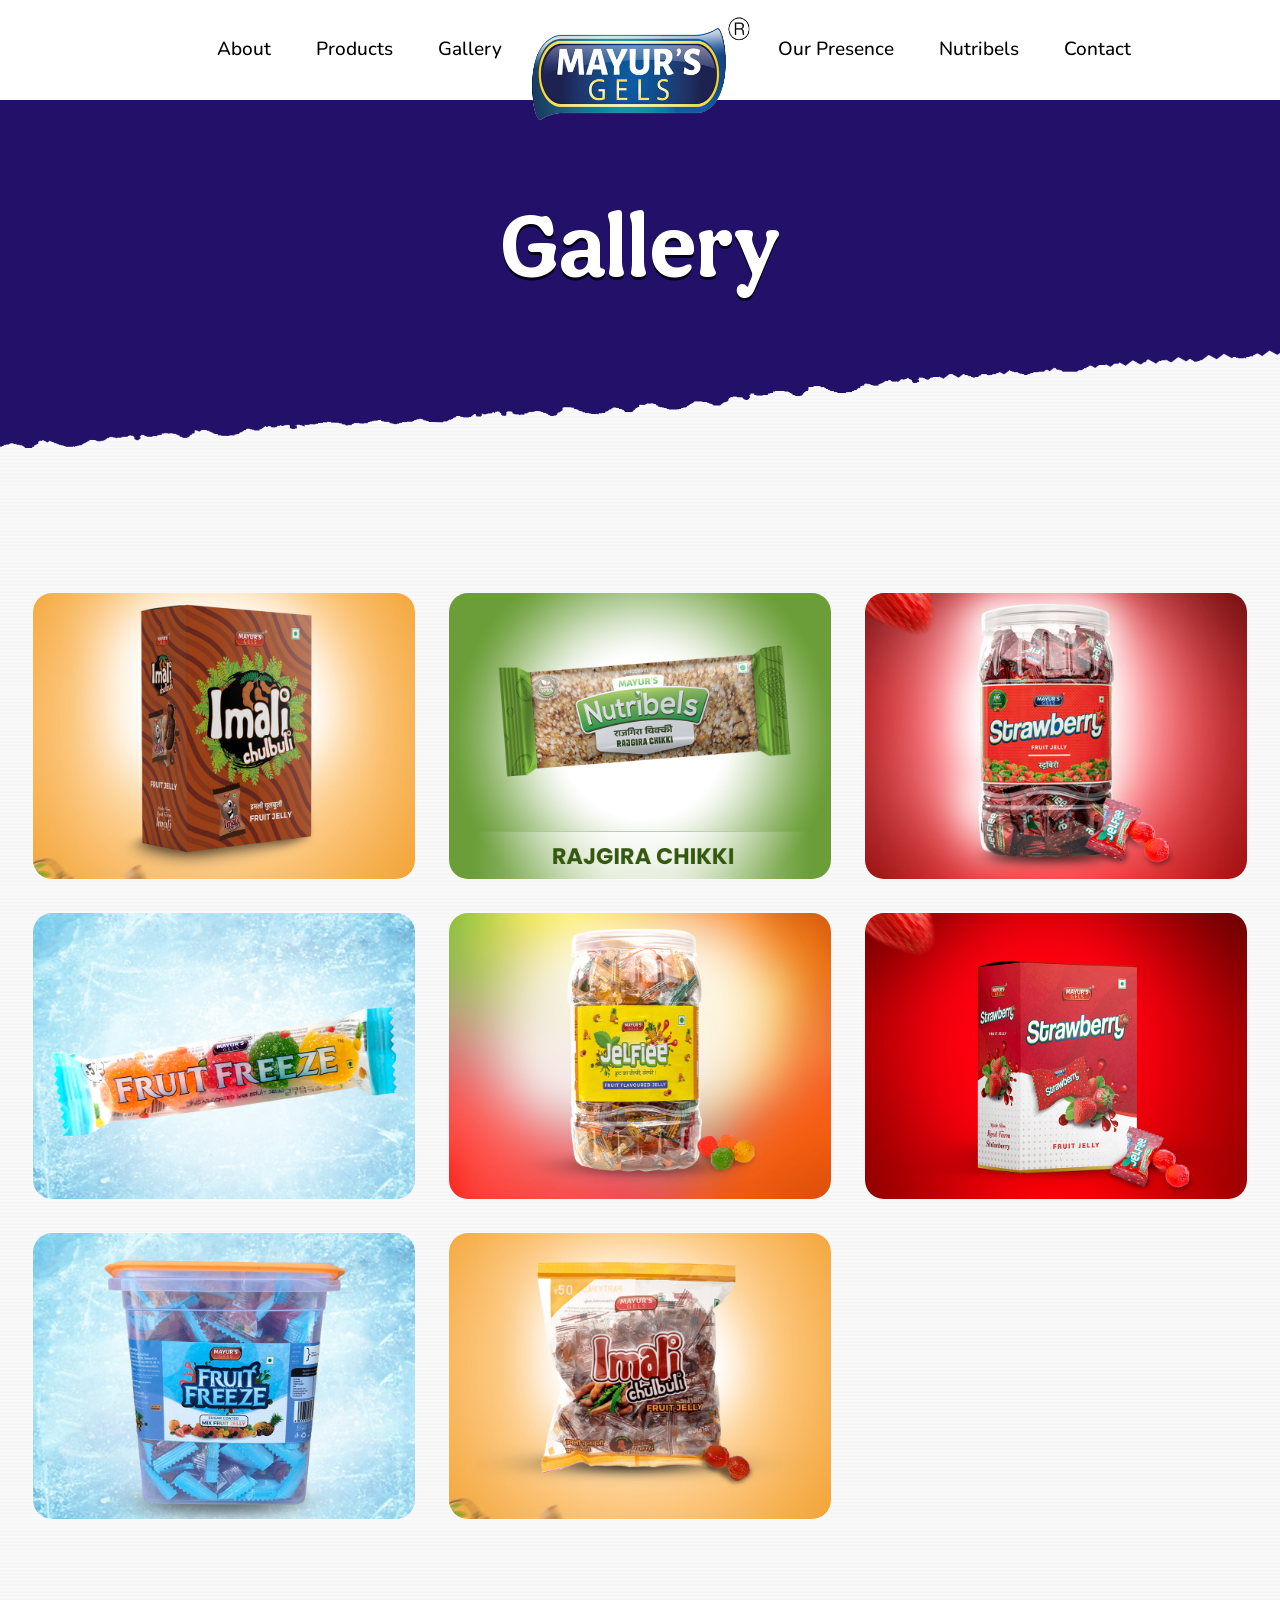
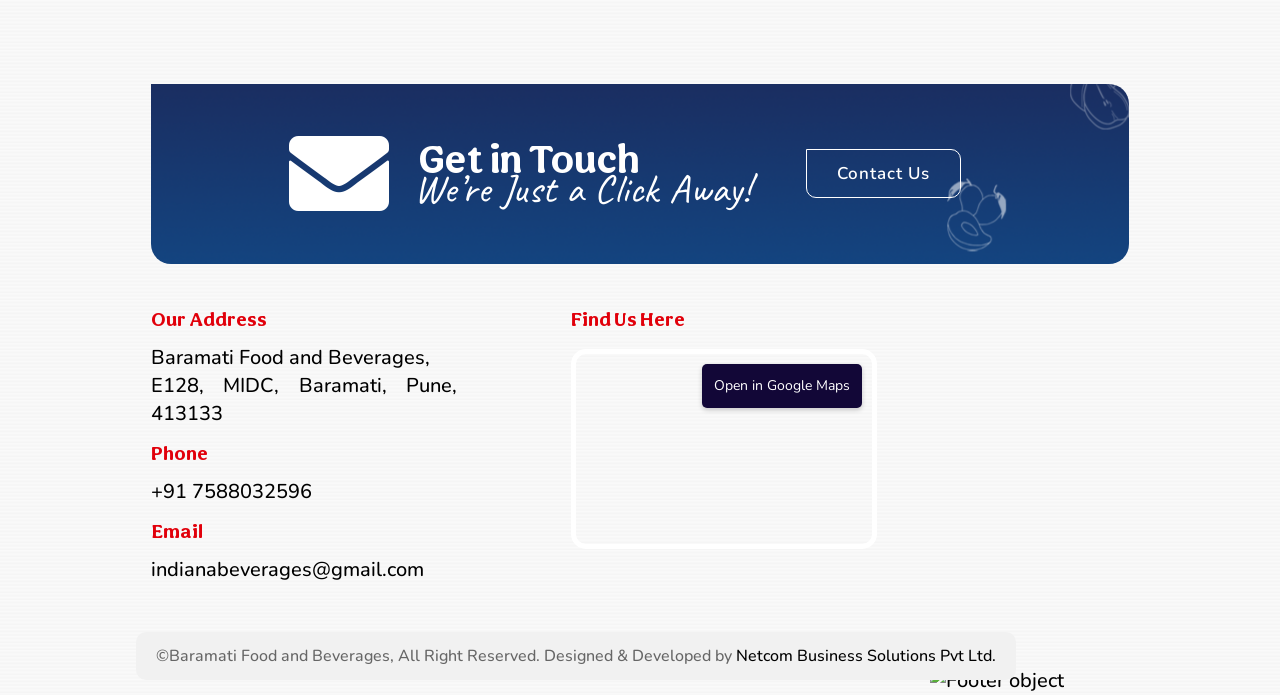
==== Gallery/Gallery.html @ d618f3f9 "first commit" ====
<!doctype html>
<html lang="en-US">

<!-- Added by HTTrack -->
<meta http-equiv="content-type" content="text/html;charset=UTF-8" /><!-- /Added by HTTrack -->

<head>
    <meta charset="UTF-8">
    <meta name="viewport" content="width=device-width, initial-scale=1">
    <link rel="profile" href="https://gmpg.org/xfn/11">


    <!-- This site is optimized with the Yoast SEO plugin v16.0.2 - https://yoast.com/wordpress/plugins/seo/ -->
    <title>Gallery | Baramati Foods and Beverages</title>
    <meta name="robots" content="index, follow, max-snippet:-1, max-image-preview:large, max-video-preview:-1" />
    <link rel="canonical" href="index.html" />
    <meta property="og:locale" content="en_US" />
    <meta property="og:type" content="article" />
    <meta property="og:title" content="Dealership | Anand Namkeen" />
    <meta property="og:url" content="index.html" />
    <meta property="og:site_name" content="Anand Namkeen" />
    <meta property="article:modified_time" content="2021-01-27T13:22:13+00:00" />
    <meta name="twitter:card" content="summary_large_image" />
    <meta name="twitter:label1" content="Est. reading time">
    <meta name="twitter:data1" content="1 minute">
    <script type="application/ld+json"
        class="yoast-schema-graph">{"@context":"https://schema.org","@graph":[{"@type":"WebSite","@id":"https://anandnamkeen.com/#website","url":"https://anandnamkeen.com/","name":"Anand Namkeen","description":"Just another WordPress site","potentialAction":[{"@type":"SearchAction","target":"https://anandnamkeen.com/?s={search_term_string}","query-input":"required name=search_term_string"}],"inLanguage":"en-US"},{"@type":"WebPage","@id":"https://anandnamkeen.com/dealership/#webpage","url":"https://anandnamkeen.com/dealership/","name":"Dealership | Anand Namkeen","isPartOf":{"@id":"https://anandnamkeen.com/#website"},"datePublished":"2020-12-30T09:59:01+00:00","dateModified":"2021-01-27T13:22:13+00:00","breadcrumb":{"@id":"https://anandnamkeen.com/dealership/#breadcrumb"},"inLanguage":"en-US","potentialAction":[{"@type":"ReadAction","target":["https://anandnamkeen.com/dealership/"]}]},{"@type":"BreadcrumbList","@id":"https://anandnamkeen.com/dealership/#breadcrumb","itemListElement":[{"@type":"ListItem","position":1,"item":{"@type":"WebPage","@id":"http://anandnamkeen.com/","url":"http://anandnamkeen.com/","name":"Home"}},{"@type":"ListItem","position":2,"item":{"@type":"WebPage","@id":"https://anandnamkeen.com/dealership/","url":"https://anandnamkeen.com/dealership/","name":"Dealership"}}]}]}</script>
    <!-- / Yoast SEO plugin. -->


    <link rel='dns-prefetch' href='http://www.google.com/' />
    <link rel='dns-prefetch' href='http://fonts.googleapis.com/' />
    <link rel='dns-prefetch' href='http://cdnjs.cloudflare.com/' />
    <link rel='dns-prefetch' href='http://s.w.org/' />
    <link rel="alternate" type="application/rss+xml" title="Anand Namkeen &raquo; Feed" href="../feed/index.html" />
    <link rel="alternate" type="application/rss+xml" title="Anand Namkeen &raquo; Comments Feed"
        href="../comments/feed/index.html" />
    <script>
        window._wpemojiSettings = { "baseUrl": "https:\/\/s.w.org\/images\/core\/emoji\/13.0.1\/72x72\/", "ext": ".png", "svgUrl": "https:\/\/s.w.org\/images\/core\/emoji\/13.0.1\/svg\/", "svgExt": ".svg", "source": { "concatemoji": "https:\/\/anandnamkeen.com\/wp-includes\/js\/wp-emoji-release.min.js?ver=5.6" } };
        !function (e, a, t) { var r, n, o, i, p = a.createElement("canvas"), s = p.getContext && p.getContext("2d"); function c(e, t) { var a = String.fromCharCode; s.clearRect(0, 0, p.width, p.height), s.fillText(a.apply(this, e), 0, 0); var r = p.toDataURL(); return s.clearRect(0, 0, p.width, p.height), s.fillText(a.apply(this, t), 0, 0), r === p.toDataURL() } function l(e) { if (!s || !s.fillText) return !1; switch (s.textBaseline = "top", s.font = "600 32px Arial", e) { case "flag": return !c([127987, 65039, 8205, 9895, 65039], [127987, 65039, 8203, 9895, 65039]) && (!c([55356, 56826, 55356, 56819], [55356, 56826, 8203, 55356, 56819]) && !c([55356, 57332, 56128, 56423, 56128, 56418, 56128, 56421, 56128, 56430, 56128, 56423, 56128, 56447], [55356, 57332, 8203, 56128, 56423, 8203, 56128, 56418, 8203, 56128, 56421, 8203, 56128, 56430, 8203, 56128, 56423, 8203, 56128, 56447])); case "emoji": return !c([55357, 56424, 8205, 55356, 57212], [55357, 56424, 8203, 55356, 57212]) }return !1 } function d(e) { var t = a.createElement("script"); t.src = e, t.defer = t.type = "text/javascript", a.getElementsByTagName("head")[0].appendChild(t) } for (i = Array("flag", "emoji"), t.supports = { everything: !0, everythingExceptFlag: !0 }, o = 0; o < i.length; o++)t.supports[i[o]] = l(i[o]), t.supports.everything = t.supports.everything && t.supports[i[o]], "flag" !== i[o] && (t.supports.everythingExceptFlag = t.supports.everythingExceptFlag && t.supports[i[o]]); t.supports.everythingExceptFlag = t.supports.everythingExceptFlag && !t.supports.flag, t.DOMReady = !1, t.readyCallback = function () { t.DOMReady = !0 }, t.supports.everything || (n = function () { t.readyCallback() }, a.addEventListener ? (a.addEventListener("DOMContentLoaded", n, !1), e.addEventListener("load", n, !1)) : (e.attachEvent("onload", n), a.attachEvent("onreadystatechange", function () { "complete" === a.readyState && t.readyCallback() })), (r = t.source || {}).concatemoji ? d(r.concatemoji) : r.wpemoji && r.twemoji && (d(r.twemoji), d(r.wpemoji))) }(window, document, window._wpemojiSettings);
    </script>
    <style>
        img.wp-smiley,
        img.emoji {
            display: inline !important;
            border: none !important;
            box-shadow: none !important;
            height: 1em !important;
            width: 1em !important;
            margin: 0 .07em !important;
            vertical-align: -0.1em !important;
            background: none !important;
            padding: 0 !important;
        }
    </style>
    <link rel='stylesheet' id='wp-block-library-css'
        href='../wp-includes/css/dist/block-library/style.min40df.css?ver=5.6' media='all' />
    <link rel='stylesheet' id='contact-form-7-css'
        href='../ast/plugins/contact-form-7/includes/css/styles9dff.css?ver=5.3.2' media='all' />
    <link rel='stylesheet' id='anand-namkeen-style-css' href='../ast/themes/anand-namkeen/style8a54.css?ver=1.0.0'
        media='all' />
    <link rel='stylesheet' id='anamkeen-Patua-One-Font-css-css'
        href='https://fonts.googleapis.com/css2?family=Patua+One&amp;display=swap&amp;ver=1.0' media='all' />
    <link rel='stylesheet' id='anamkeen-Caveat-Font-css-css'
        href='https://fonts.googleapis.com/css2?family=Caveat%3Awght%40400%3B500%3B600%3B700&amp;display=swap&amp;ver=1.0'
        media='all' />
    <link rel='stylesheet' id='anamkeen-Raleway-Font-css-css'
        href='https://fonts.googleapis.com/css2?family=Raleway%3Awght%40400%3B500%3B600%3B700&amp;display=swap&amp;ver=1.0'
        media='all' />
    <link rel='stylesheet' id='anamkeen-font-awesome-css-css'
        href='../../cdnjs.cloudflare.com/ajax/libs/font-awesome/5.15.1/css/all.min5152.css?ver=1.0' media='all' />
    <link rel='stylesheet' id='anamkeen-bootstrap-min-css-css'
        href='../ast/themes/anand-namkeen/css/bootstrap.min5152.css?ver=1.0' media='all' />
    <link rel='stylesheet' id='anamkeen-slick-css-css' href='../ast/themes/anand-namkeen/css/slick5152.css?ver=1.0'
        media='all' />
    <link rel='stylesheet' id='anamkeen-fancy-css-css'
        href='../ast/themes/anand-namkeen/css/jquery.fancybox.min5152.css?ver=1.0' media='all' />
    <link rel='stylesheet' id='anamkeen-main-css-css' href='../ast/themes/anand-namkeen/css/main40df.css?ver=5.6'
        media='all' />
    <link rel='stylesheet' id='anamkeen-media-query-css-css'
        href='../ast/themes/anand-namkeen/css/media-query40df.css?ver=5.6' media='all' />
    <link rel='stylesheet' id='js_composer_front-css'
        href='../ast/plugins/js_composer/assets/css/js_composer.minaec2.css?ver=6.4.1' media='all' />
    <script src='../wp-includes/js/jquery/jquery.min9d52.js?ver=3.5.1' id='jquery-core-js'></script>
    <script src='../wp-includes/js/jquery/jquery-migrate.mind617.js?ver=3.3.2' id='jquery-migrate-js'></script>
    <script id='anamkeen-ajax-script-js-extra'>
        var anamkeen_ajax_obj = { "ajaxurl": "https:\/\/anandnamkeen.com\/wp-admin\/admin-ajax.php" };
    </script>
    <script src='../ast/themes/anand-namkeen/js/simple-ajax-anamkeen40df.js?ver=5.6'
        id='anamkeen-ajax-script-js'></script>
    <link rel="https://api.w.org/" href="../wp-json/index.html" />
    <link rel="alternate" type="application/json" href="../wp-json/wp/v2/pages/188.json" />
    <link rel="EditURI" type="application/rsd+xml" title="RSD" href="../xmlrpc0db0.php?rsd" />
    <link rel="wlwmanifest" type="application/wlwmanifest+xml" href="../wp-includes/wlwmanifest.xml" />
    <meta name="generator" content="WordPress 5.6" />
    <link rel='shortlink' href='../index9e8b.html?p=188' />
    <link rel="alternate" type="application/json+oembed"
        href="../wp-json/oembed/1.0/embedddce.json?url=https%3A%2F%2Fanandnamkeen.com%2Fdealership%2F" />
    <link rel="alternate" type="text/xml+oembed"
        href="../wp-json/oembed/1.0/embed6ada?url=https%3A%2F%2Fanandnamkeen.com%2Fdealership%2F&amp;format=xml" />

    <link href="https://cdnjs.cloudflare.com/ajax/libs/font-awesome/5.15.4/css/all.min.css" rel="stylesheet">
    <link href="https://fonts.googleapis.com/css2?family=Nunito:wght@400;700&display=swap" rel="stylesheet">

    <style>
        .recentcomments a {
            display: inline !important;
            padding: 0 !important;
            margin: 0 !important;
        }
    </style>
    <meta name="generator" content="Powered by WPBakery Page Builder - drag and drop page builder for WordPress." />
    <link rel="icon" href="../OurImages/Logo/Favicon.png" sizes="32x32" />
    <link rel="icon" href="../OurImages/Logo/Favicon.png" sizes="192x192" />
    <link rel="apple-touch-icon" href="../OurImages/Logo/Favicon.png" />
    <meta name="msapplication-TileImage" content="../OurImages/Logo/Favicon.png" />
    <noscript>
        <style>
            .wpb_animate_when_almost_visible {
                opacity: 1;
            }
        </style>
    </noscript>
</head>

<body class="page-template-default page page-id-188 wpb-js-composer js-comp-ver-6.4.1 vc_responsive">
    <div class="main">

        <header class="mainheader">
            <div class="container">
                <div class="d-flex flex-wrap justify-content-between align-items-center w-100 position-relative">
                    <div class="logo d-lg-flex d-xl-none">
                        <a href="../index.html">
                            <img src="../OurImages/Logo/MayurLogoFinal.png" alt="Mayur GELS" />
                        </a>
                        <!-- <div class="shop_btn mbl">
                        <a href="#">Shop Now <i class="fas fa-shopping-cart"></i></a>
                    </div> -->
                    </div>
                    <a href="javascript:void(0);" class="navbartoggle circleiconbtn">
                        <i class="fa fa-bars"></i>
                    </a>
                    <div class="black-overlay"></div>
                    <div class="headermenucol">
                        <div class="menucol">
                            <div class="navmenu">
                                <ul id="menu-header-menu-left" class="">
                                    <li id="menu-item-147"
                                        class="mobilefirst menu-item menu-item-type-custom menu-item-object-custom menu-item-has-children menu-item-147">
                                        <a href="#">Products</a>
                                        <ul class="sub-menu">
                                            <li id="menu-item-177"
                                                class="menu-item menu-item-type-post_type menu-item-object-page menu-item-177">
                                                <a href="../Products/Fruit Freeze.html">Fruit Freeze</a>
                                            </li>
                                            <li id="menu-item-211"
                                                class="menu-item menu-item-type-post_type menu-item-object-page menu-item-211">
                                                <a href="../Products/imaliChulbuli.html">Imali Chulbuli</a>
                                            </li>
                                            <li id="menu-item-213"
                                                class="menu-item menu-item-type-post_type menu-item-object-page menu-item-213">
                                                <a href="../Products/jelfiee.html">Jelfiee</a>
                                            </li>
                                            <!-- <li id="menu-item-710" class="menu-item menu-item-type-post_type menu-item-object-page menu-item-710"><a href="fryums/index.html">Nutribels</a></li> -->
                                            <!-- <li id="menu-item-736"
                                                class="menu-item menu-item-type-post_type menu-item-object-page menu-item-736">
                                                <a href="#">Strawberry</a>
                                            </li> -->
                                            <li id="menu-item-736"
                                                class="menu-item menu-item-type-post_type menu-item-object-page menu-item-736">
                                                <a href="../Products/SweetheratPop.html">Sweet Heart Pops</a>
                                            </li>
                                        </ul>
                                    </li>
                                    <li id="menu-item-338"
                                        class="menu-item menu-item-type-post_type menu-item-object-page menu-item-338">
                                        <a href="../about/about.html">About</a>
                                    </li>
                                    <li id="menu-item-12"
                                        class="Mobilehide menu-item menu-item-type-custom menu-item-object-custom menu-item-has-children menu-item-12">
                                        <a href="#">Products</a>
                                        <ul class="sub-menu">
                                            <li id="menu-item-178"
                                                class="menu-item menu-item-type-post_type menu-item-object-page menu-item-178">
                                                <a href="../Products/Fruit Freeze.html">Fruit Freeze</a>
                                            </li>
                                            <li id="menu-item-224"
                                                class="menu-item menu-item-type-post_type menu-item-object-page menu-item-224">
                                                <a href="../Products/imaliChulbuli.html">Imali Chulbuli</a>
                                            </li>
                                            <li id="menu-item-226"
                                                class="menu-item menu-item-type-post_type menu-item-object-page menu-item-226">
                                                <a href="../Products/jelfiee.html">Jelfiee</a>
                                            </li>
                                            <!-- <li id="menu-item-716" class="menu-item menu-item-type-post_type menu-item-object-page menu-item-716"><a href="fryums/index.html">Nutribels</a></li> -->
                                            <!-- <li id="menu-item-737"
                                                class="menu-item menu-item-type-post_type menu-item-object-page menu-item-737">
                                                <a href="#">Strawberry</a>
                                            </li> -->
                                            <li id="menu-item-737"
                                                class="menu-item menu-item-type-post_type menu-item-object-page menu-item-737">
                                                <a href="../Products/SweetheratPop.html">Sweet Heart Pops</a>
                                            </li>
                                        </ul>
                                    </li>
                                    <li id="menu-item-191"
                                        class="menu-item menu-item-type-post_type menu-item-object-page menu-item-191">
                                        <a href="../Gallery/Gallery.html">Gallery</a>
                                    </li>
                                </ul>
                            </div>
                            <div class="logo d-xl-flex d-none">
                                <a href="../index.html">
                                    <img src="../OurImages/Logo/MayurLogoFinal.png" alt="Mayur GELS" />
                                </a>
                            </div>
                            <div class="navmenu">
                                <ul id="menu-header-menu-right" class="">
                                    <li id="menu-item-873"
                                        class="menu-item menu-item-type-post_type menu-item-object-page menu-item-873">
                                        <a href="../OurPresence/OurPresence.html">Our Presence</a>
                                    </li>
                                    <li id="menu-item-232"
                                        class="menu-item menu-item-type-post_type menu-item-object-page menu-item-232">
                                        <a href="../Nutrible.html">Nutribels</a>
                                    </li>
                                    <li id="menu-item-181"
                                        class="menu-item menu-item-type-post_type menu-item-object-page menu-item-181">
                                        <a href="../contact/contact.html">Contact</a>
                                    </li>
                                    <!-- </ul>								<div class="shop_btn dsk">
                                <a href="shop/index.html">Shop Now <i class="fas fa-shopping-cart"></i> </a>
                            </div> -->
                            </div>
                        </div>
                        <!-- <div class="menuobjectleaf">
                        <img class="lazyload" data-src="OurImages/OtherImage/PEANUTS.png" alt="Menu Object">
                    </div> -->

                        <!-- --------- navbar fruit ------- -->
                        <!-- <div class="menuobjectbottom">
                        <img class="lazyload" data-src="OurImages/OtherImage/mixfruit-2.png" alt="Menu Object">
                    </div> -->


                        <div class="headerclose"><a href="#"><i class="fa fa-times"></i></a></div>
                    </div>
                </div>
            </div>
        </header>


        <main>
            <section class="inner-header">
                <div class="breadcrumbrowblue">
                    <div class="container">
                        <div class="pagetitle">
                            Gallery </div>
                        <!-- <ul class="bread-crumb">
							<li class="breadcrumb_links_path_parent"><a href="../index.html" title="Home">Home</a></li>
							<li class="active">About</li>
						</ul> -->
                    </div>
                </div>
                <div class="divider-blue-inner w-100">
                    <img class="lazyload" src="../OurImages/Banner/Blue-Divider.png" alt="divicer blue Object" />
                </div>
                <!-- <div class="leafbreadcumre position-absolute">
					<img class="lazyload"
						src="../OurImages/OtherImage/Footer-3.png"
						alt="divicer blue Object" style="height: 200px;">
				</div> -->
            </section>

            <style>
                .bread-crumb li.parent_brdcum {
                    pointer-events: none;
                }
            </style>



            <!-- -------------------- Gallery Styling ------------------------ -->

            <style>
                /* Gallery Section */
                .gallery-section {
                    padding: 4rem 2rem;
                    max-width: 1400px;
                    margin: 0 auto;
                }

                .section-title {
                    text-align: center;
                    margin-bottom: 3rem;
                }

                .section-title h1 {
                    font-size: clamp(2.5rem, 5vw, 4rem);
                    font-weight: 800;
                    color: white;
                    margin-bottom: 1rem;
                    text-shadow: 2px 2px 4px rgba(0, 0, 0, 0.3);
                }

                .section-title p {
                    font-size: 1.2rem;
                    color: rgba(255, 255, 255, 0.8);
                    max-width: 600px;
                    margin: 0 auto;
                }

                /* Gallery Grid */
                .gallery-grid {
                    display: grid;
                    grid-template-columns: repeat(auto-fit, minmax(300px, 1fr));
                    gap: 2rem;
                    /* margin-top: 3rem; */
                }

                .gallery-item {
                    position: relative;
                    aspect-ratio: 4/3;
                    border-radius: 20px;
                    overflow: hidden;
                    cursor: pointer;
                    transition: all 0.4s cubic-bezier(0.175, 0.885, 0.32, 1.275);
                    background: rgba(255, 255, 255, 0.1);
                    backdrop-filter: blur(10px);
                    border: 1px solid rgba(255, 255, 255, 0.2);
                }

                .gallery-item:hover {
                    transform: translateY(-10px) scale(1.02);
                    box-shadow: 0 20px 40px rgba(0, 0, 0, 0.3);
                }

                .gallery-item img {
                    width: 100%;
                    height: 100%;
                    object-fit: cover;
                    transition: transform 0.4s ease;
                }

                .gallery-item:hover img {
                    transform: scale(1.1);
                }

                .gallery-overlay {
                    position: absolute;
                    top: 0;
                    left: 0;
                    right: 0;
                    bottom: 0;
                    background: linear-gradient(135deg, rgba(102, 126, 234, 0.8), rgba(118, 75, 162, 0.8));
                    opacity: 0;
                    transition: opacity 0.3s ease;
                    display: flex;
                    align-items: center;
                    justify-content: center;
                    color: white;
                    font-size: 3rem;
                }

                .gallery-item:hover .gallery-overlay {
                    opacity: 1;
                }

                /* Lightbox Styles */
                .lightbox {
                    display: none;
                    position: fixed;
                    top: 0;
                    left: 0;
                    width: 100%;
                    height: 100%;
                    background: rgba(0, 0, 0, 0.9);
                    z-index: 1000;
                    backdrop-filter: blur(10px);
                }

                .lightbox-content {
                    position: absolute;
                    top: 50%;
                    left: 50%;
                    transform: translate(-50%, -50%);
                    max-width: 90%;
                    max-height: 90%;
                    border-radius: 15px;
                    overflow: hidden;
                    box-shadow: 0 20px 60px rgba(0, 0, 0, 0.5);
                }

                .lightbox img {
                    width: 100%;
                    height: 100%;
                    object-fit: contain;
                    display: block;
                }

                .lightbox-close {
                    position: absolute;
                    top: 20px;
                    right: 30px;
                    color: white;
                    font-size: 3rem;
                    font-weight: bold;
                    cursor: pointer;
                    z-index: 1001;
                    transition: all 0.3s ease;
                    width: 50px;
                    height: 50px;
                    display: flex;
                    align-items: center;
                    justify-content: center;
                    border-radius: 50%;
                    background: rgba(255, 255, 255, 0.1);
                    backdrop-filter: blur(10px);
                }

                .lightbox-close:hover {
                    background: rgba(255, 255, 255, 0.2);
                    transform: scale(1.1);
                }

                /* Mobile Menu */
                .mobile-menu-btn {
                    display: none;
                    background: none;
                    border: none;
                    color: white;
                    font-size: 1.5rem;
                    cursor: pointer;
                }

                /* Responsive Design */
                @media (max-width: 768px) {
                    .header-content {
                        padding: 0 1rem;
                    }

                    .nav {
                        display: none;
                        position: absolute;
                        top: 100%;
                        left: 0;
                        right: 0;
                        background: rgba(255, 255, 255, 0.1);
                        backdrop-filter: blur(20px);
                        flex-direction: column;
                        padding: 1rem;
                        gap: 0;
                    }

                    .nav.active {
                        display: flex;
                    }

                    .mobile-menu-btn {
                        display: block;
                    }

                    .gallery-grid {
                        grid-template-columns: repeat(auto-fit, minmax(250px, 1fr));
                        gap: 1.5rem;
                        padding: 0 1rem;
                    }

                    .gallery-section {
                        padding: 2rem 1rem;
                    }

                    .section-title h1 {
                        font-size: 2.5rem;
                    }

                    .lightbox-content {
                        max-width: 95%;
                        max-height: 85%;
                    }

                    .lightbox-close {
                        top: 10px;
                        right: 15px;
                        font-size: 2rem;
                        width: 40px;
                        height: 40px;
                    }
                }

                @media (max-width: 480px) {
                    .gallery-grid {
                        grid-template-columns: 1fr 1fr;
                        gap: 1rem;
                    }

                    .footer-content {
                        grid-template-columns: 1fr;
                        text-align: center;
                    }
                }

                /* Animation */
                @keyframes fadeInUp {
                    from {
                        opacity: 0;
                        transform: translateY(30px);
                    }

                    to {
                        opacity: 1;
                        transform: translateY(0);
                    }
                }

                .gallery-item {
                    animation: fadeInUp 0.6s ease forwards;
                }

                .gallery-item:nth-child(1) {
                    animation-delay: 0.1s;
                }

                .gallery-item:nth-child(2) {
                    animation-delay: 0.2s;
                }

                .gallery-item:nth-child(3) {
                    animation-delay: 0.3s;
                }

                .gallery-item:nth-child(4) {
                    animation-delay: 0.4s;
                }

                .gallery-item:nth-child(5) {
                    animation-delay: 0.5s;
                }

                .gallery-item:nth-child(6) {
                    animation-delay: 0.6s;
                }

                .gallery-item:nth-child(7) {
                    animation-delay: 0.7s;
                }

                .gallery-item:nth-child(8) {
                    animation-delay: 0.8s;
                }
            </style>




            <!-- Gallery Section -->
            <section class="gallery-section" id="gallery">

                <div class="gallery-grid">
                    <div class="gallery-item"
                        onclick="openLightbox('../OurImages/Imali Chulbuli/Imali mockup box (1).jpg')">
                        <img src="../OurImages/Imali Chulbuli/Imali mockup box (1).jpg"
                            alt="Mountain Landscape">
                        <div class="gallery-overlay">🔍</div>
                    </div>

                    <div class="gallery-item"
                        onclick="openLightbox('../OurImages/ProductPNG/Rajgira Chikki.png')">
                        <img src="../OurImages/ProductPNG/Rajgira Chikki.png"
                            alt="Forest Path">
                        <div class="gallery-overlay">🔍</div>
                    </div>

                    <div class="gallery-item"
                        onclick="openLightbox('../OurImages/Strawberry/Strawberry Jar.jpg')">
                        <img src="../OurImages/Strawberry/Strawberry Jar.jpg"
                            alt="Lake Reflection">
                        <div class="gallery-overlay">🔍</div>
                    </div>

                    <div class="gallery-item"
                        onclick="openLightbox('../OurImages/Fruit Freeze/Fruit freeze mockup.png')">
                        <img src="../OurImages/Fruit Freeze/Fruit freeze mockup.png"
                            alt="Mountain Peak">
                        <div class="gallery-overlay">🔍</div>
                    </div>

                    <div class="gallery-item"
                        onclick="openLightbox('../OurImages/Jelfiee/Jelfiee jar.jpg')">
                        <img src="../OurImages/Jelfiee/Jelfiee jar.jpg"
                            alt="Mountain Landscape">
                        <div class="gallery-overlay">🔍</div>
                    </div>

                    <div class="gallery-item"
                        onclick="openLightbox('../OurImages/Strawberry/Strawberry Box.jpg')">
                        <img src="../OurImages/Strawberry/Strawberry Box.jpg"
                            alt="Forest Path">
                        <div class="gallery-overlay">🔍</div>
                    </div>

                    <div class="gallery-item"
                        onclick="openLightbox('../OurImages/Fruit Freeze/Fruit freeze jar 1.jpg')">
                        <img src="../OurImages/Fruit Freeze/Fruit freeze jar 1.jpg"
                            alt="Lake Reflection">
                        <div class="gallery-overlay">🔍</div>
                    </div>

                    <div class="gallery-item"
                        onclick="openLightbox('../OurImages/Imali Chulbuli/Imali mockup pouch (1).jpg')">
                        <img src="../OurImages/Imali Chulbuli/Imali mockup pouch (1).jpg"
                            alt="Mountain Peak">
                        <div class="gallery-overlay">🔍</div>
                    </div>
                </div>
            </section>

 <!-- Lightbox -->
 <div class="lightbox" id="lightbox" onclick="closeLightbox()">
    <span class="lightbox-close" onclick="closeLightbox()">&times;</span>
    <div class="lightbox-content">
        <img id="lightbox-img" src="" alt="">
    </div>
</div>

<script>
    // Mobile menu toggle
    function toggleMenu() {
        const nav = document.querySelector('.nav');
        nav.classList.toggle('active');
    }

    // Lightbox functionality
    function openLightbox(imageSrc) {
        const lightbox = document.getElementById('lightbox');
        const lightboxImg = document.getElementById('lightbox-img');
        
        lightboxImg.src = imageSrc;
        lightbox.style.display = 'block';
        document.body.style.overflow = 'hidden';
        
        // Animation
        lightbox.style.opacity = '0';
        setTimeout(() => {
            lightbox.style.transition = 'opacity 0.3s ease';
            lightbox.style.opacity = '1';
        }, 10);
    }

    function closeLightbox() {
        const lightbox = document.getElementById('lightbox');
        lightbox.style.opacity = '0';
        
        setTimeout(() => {
            lightbox.style.display = 'none';
            document.body.style.overflow = 'auto';
        }, 300);
    }

    // Close lightbox with Escape key
    document.addEventListener('keydown', function(e) {
        if (e.key === 'Escape') {
            closeLightbox();
        }
    });

    // Prevent lightbox from closing when clicking on image
    document.querySelector('.lightbox-content').addEventListener('click', function(e) {
        e.stopPropagation();
    });

    // Smooth scrolling for navigation links
    document.querySelectorAll('a[href^="#"]').forEach(anchor => {
        anchor.addEventListener('click', function (e) {
            e.preventDefault();
            const target = document.querySelector(this.getAttribute('href'));
            if (target) {
                target.scrollIntoView({
                    behavior: 'smooth',
                    block: 'start'
                });
            }
        });
    });

    // Add loading animation
    window.addEventListener('load', function() {
        document.body.style.opacity = '0';
        document.body.style.transition = 'opacity 0.5s ease';
        setTimeout(() => {
            document.body.style.opacity = '1';
        }, 100);
    });
</script>

            <!-- -------------------- Gallery Styling ------------------------ -->

        </main>
        <footer class="footermain w-100 d-inline-block">

            <div class="footerobjectright">
                <img src="../OurImages/OtherImage/Footer-5.png" class="lazyload" alt="Footer object"
                    style="height: 450px; width: 450px;">
            </div>
            <div class="container">
                <div class="row justify-content-center">
                    <div class="col-lg-11 col-xl-10 px-0 d-flex flex-wrap align-itmes-start">
                        <div class="col-12">
                            <div
                                class="instafollowcol d-flex justify-content-start justify-content-sm-center align-items-center flex-wrap">
                                <div class="hearticon position-absolute">
                                    <!-- <img src="ast/themes/anand-namkeen/images/heart-insta.svg" alt=""> -->
                                </div>
                                <div class="shareicon position-absolute">
                                    <!-- <img src="ast/themes/anand-namkeen/images/share-insta.svg" alt=""> -->
                                </div>
                                <div class="instaiconcol">
                                    <i class="fas fa-envelope"></i>

                                    <div class="instabtncol">
                                        <div class="lgtitle60">Get in Touch <span>We’re Just a Click Away!</span></div>
                                        <a target="_blank" href="#" class="btn-theme btn-theme-white">Contact Us</a>
                                    </div>
                                </div>

                            </div>
                        </div>
                        <!-- <div class="footerlink px-3">
                	<div class="titlecolfooter">Useful Links</div><ul id="menu-footer-menu" class=""><li id="menu-item-184" class="menu-item menu-item-type-post_type menu-item-object-page menu-item-184"><a href="namkeen/index.html">Namkeen</a></li>
<li id="menu-item-227" class="menu-item menu-item-type-post_type menu-item-object-page menu-item-227"><a href="wafers/index.html">Wafers</a></li>
<li id="menu-item-229" class="menu-item menu-item-type-post_type menu-item-object-page menu-item-229"><a href="makai/index.html">Makai</a></li>
<li id="menu-item-717" class="menu-item menu-item-type-post_type menu-item-object-page menu-item-717"><a href="fryums/index.html">Fryums</a></li>
<li id="menu-item-735" class="menu-item menu-item-type-post_type menu-item-object-page menu-item-735"><a href="sweets/index.html">Sweets</a></li>
<li id="menu-item-339" class="menu-item menu-item-type-post_type menu-item-object-page menu-item-339"><a href="about/index.html">About</a></li>
<li id="menu-item-190" class="menu-item menu-item-type-post_type menu-item-object-page menu-item-190"><a href="dealership/index.html">Dealership</a></li>
<li id="menu-item-341" class="menu-item menu-item-type-post_type menu-item-object-page menu-item-341"><a href="careers/index.html">Careers</a></li>
<li id="menu-item-342" class="menu-item menu-item-type-post_type menu-item-object-page menu-item-342"><a href="contact/index.html">Contact</a></li>
</ul>                </div> -->
                        <div class="col-sm-8 col-md-5 col-xl-4 addresscol">
                            <div class="titlecolfooter">Our Address</div>
                            <p>Baramati Food and Beverages, <br>E128, MIDC, Baramati, Pune, 413133</p>
                            <div class="mailcol"><span>Phone</span>
                                <div class="mailtarget">
                                    <a href="tel:7588032596 ">+91 7588032596 </a>
                                </div>
                            </div>
                            <div class="mailcol mt-15"><span>Email</span>
                                <div class="mailtarget">
                                    <a href="mailto:indianabeverages@gmail.com
									">indianabeverages@gmail.com
                                    </a>
                                </div>
                            </div>
                            <br>

                        </div>
                        <div class="col-12 col-md-4 col-xl-4 offset-xl-1">

                            <!-- <div class="socialcol">
								<ul>
									<li><a href="https://www.facebook.com/anandnamkeen" target="_blank"><i
												class="fab fa-facebook"></i></a></li>
									<li><a href="https://www.instagram.com/anandnamkeen/?hl=en" target="_blank"><i
												class="fab fa-instagram"></i></a></li>
									<li><a href="https://www.linkedin.com/company/78080773/admin/dashboard/"
											target="_blank"><i class="fab fa-linkedin-in"></i></a></li>
								</ul>
							</div> -->
                            <div>
                                <h5 class="titlecolfooter mb-3">Find Us Here</h5>
                                <div class="map-container">
                                    <iframe
                                        src="https://www.google.com/maps/embed?pb=!1m18!1m12!1m3!1d3790.04397458255!2d74.61017521089808!3d18.207902878578526!2m3!1f0!2f0!3f0!3m2!1i1024!2i768!4f13.1!3m3!1m2!1s0x1144998eaede46ab%3A0x2529e19a45a4b22!2sBaramati%20Food%20%26%20Beverages!5e0!3m2!1sen!2sin!4v1746597786104!5m2!1sen!2sin"
                                        width="100%" height="200" style="border:0;" allowfullscreen="" loading="lazy">
                                    </iframe>
                                    <div class="map-overlay">
                                        <button onclick="openGoogleMaps()" title="Open in Google Maps">
                                            Open in Google Maps
                                        </button>
                                    </div>
                                </div>

                            </div>

                        </div>
                        <div class="copyright">
                            <p style="text-align: center;">&copy;Baramati Food and Beverages, All Right Reserved.
                                Designed & Developed by <a href="https://www.netcom-india.com/" target="_blank"> Netcom
                                    Business Solutions Pvt Ltd.</a></p>
                        </div>
                    </div>

                </div>
            </div>
            <style>
                .map-container {
                    position: relative;
                    overflow: hidden;
                    /* Ensures the border-radius applies properly */
                    border-radius: 15px;
                    /* Rounded corners */
                    border: 5px solid #ffffff;
                    /* Matching theme color */
                    margin: 20px 0;
                    /* Adds spacing around the map */
                    height: 200px;
                    /* Fixed height for consistent layout */
                }

                .map-container iframe {
                    display: block;
                    width: 100%;
                    height: 100%;
                    border: none;
                    /* Removes the default iframe border */
                    border-radius: 15px;
                    /* Ensures the iframe inherits the rounded corners */
                }

                .map-overlay {
                    position: absolute;
                    top: 10px;
                    right: 10px;
                    z-index: 10;
                }

                .map-overlay button {
                    background-color: #120737;
                    /* Matches the theme */
                    color: #fff;
                    border: none;
                    padding: 8px 12px;
                    border-radius: 5px;
                    cursor: pointer;
                    font-size: 14px;
                    box-shadow: 0 2px 5px rgba(0, 0, 0, 0.2);
                    transition: background-color 0.3s;
                }

                .map-overlay button:hover {
                    background-color: #ff0000;
                }

                .copyright {
                    text-align: center;
                    font-size: 16px;
                    color: #666;
                    padding: 10px 20px;
                    margin-top: 20px;
                    background-color: #f1f1f1;
                    /* Matches the overall footer design */
                    border-radius: 10px;
                }

                @media (max-width: 1200px) {
                    .copyright {
                        font-size: 13px;
                        /* Adjust font size for medium screens */
                        margin-top: 15px;
                    }
                }

                @media (max-width: 768px) {
                    .copyright {
                        font-size: 12px;
                        /* Adjust font size for smaller screens */
                        padding: 8px 15px;
                        /* Reduced padding */
                        margin-top: 10px;
                    }
                }

                @media (max-width: 480px) {
                    .copyright {
                        font-size: 11px;
                        /* Further adjust font size for extra small screens */
                        padding: 5px 10px;
                        /* Compact padding for very small screens */
                        margin-top: 5px;
                    }
                }
            </style>
        </footer>
    </div>
    <script>
        document.addEventListener('wpcf7mailsent', function (event) {
            if ('814' == event.detail.contactFormId) {
                location = '../export/thank-you/index.html';
            }
            else {
                location = '../thank-you/index.html';
            }
        }, false);
    </script>
    <script id='contact-form-7-js-extra'>
        var wpcf7 = { "apiSettings": { "root": "https:\/\/anandnamkeen.com\/wp-json\/contact-form-7\/v1", "namespace": "contact-form-7\/v1" } };
    </script>
    <script src='../ast/plugins/contact-form-7/includes/js/scripts9dff.js?ver=5.3.2' id='contact-form-7-js'></script>
    <script src='../../www.google.com/recaptcha/api8754.js?render=6LfjxJQaAAAAAD6nGoRrUm8qgoPn7q9ystwGpGDQ&amp;ver=3.0'
        id='google-recaptcha-js'></script>
    <script id='wpcf7-recaptcha-js-extra'>
        var wpcf7_recaptcha = { "sitekey": "6LfjxJQaAAAAAD6nGoRrUm8qgoPn7q9ystwGpGDQ", "actions": { "homepage": "homepage", "contactform": "contactform" } };
    </script>
    <script src='../ast/plugins/contact-form-7/modules/recaptcha/script9dff.js?ver=5.3.2'
        id='wpcf7-recaptcha-js'></script>
    <script src='../ast/themes/anand-namkeen/js/bootstrap.min40df.js?ver=5.6'
        id='anamkeen-jquery-bootstrap-min-js-js'></script>
    <script src='../ast/themes/anand-namkeen/js/wow40df.js?ver=5.6' id='anamkeen-jquery-wow-js-js'></script>
    <script src='../ast/themes/anand-namkeen/js/slick.min40df.js?ver=5.6' id='anamkeen-jquery-slick-min-js-js'></script>
    <script src='../ast/themes/anand-namkeen/js/jquery.fancybox.min40df.js?ver=5.6'
        id='anamkeen-jquery-fancy-min-js-js'></script>
    <script src='../ast/themes/anand-namkeen/js/main40df.js?ver=5.6' id='anamkeen-jquery-main-js-js'></script>
    <script src='../ast/themes/anand-namkeen/js/lazysizes.min40df.js?ver=5.6'
        id='anamkeen-jquery-lazysizes-js-js'></script>
    <script src='../wp-includes/js/wp-embed.min40df.js?ver=5.6' id='wp-embed-js'></script>
    <script src='../ast/plugins/js_composer/assets/js/dist/js_composer_front.minaec2.js?ver=6.4.1'
        id='wpb_composer_front_js-js'></script>
    <script>
        window.lazySizesConfig = window.lazySizesConfig || {};
        // window.lazySizesConfig.lazyClass = 'lazy';
        lazySizesConfig.srcAttr = 'data-original';
        console.log('hello');
        function lazyLoadWhenVisible() {
            const observer = new IntersectionObserver(function (records, observer) {
                records.forEach(function (record) {
                    const el = record.target;
                    if (!el.src && record.isIntersecting) {
                        el.src = el.dataset.src;
                        delete el.dataset.src;
                        observer.unobserve(el);
                    }
                });
            }, {
                // rootMargin: '100px',
            });

            const els = document.querySelectorAll('img[data-src],iframe[data-src]');
            console.log(els);
            [].forEach.call(els, function (el) {
                observer.observe(el);
            });
        }

        function loadIOPolyfillIfNeeded() {
            if ('IntersectionObserver' in window) {
                return Promise.resolve();
            }

            // Note: chrome 41 doesn't support arrow functions
            return new Promise(function (resolve, reject) {
                const s = document.createElement('script');
                s.async = true;
                s.src = '../../cdn.polyfill.io/v2/polyfillc677.js?features=IntersectionObserver'; ///https://unpkg.com/intersection-observer/intersection-observer.js
                s.onload = resolve;
                s.onerror = reject;
                document.body.appendChild(s);
                // await import('../node_modules/intersection-observer/intersection-observer.js');
            });
        }
    </script>
    <script nomodule>
        loadIOPolyfillIfNeeded().then(lazyLoadWhenVisible);
    </script>
</body>


</html>
---- wp-includes/css/dist/block-library/style.min40df.css ----
:root{--wp-admin-theme-color:#007cba;--wp-admin-theme-color-darker-10:#006ba1;--wp-admin-theme-color-darker-20:#005a87}#start-resizable-editor-section{display:none}.wp-block-audio figcaption{margin-top:.5em;margin-bottom:1em}.wp-block-audio audio{width:100%;min-width:300px}.wp-block-button__link{color:#fff;background-color:#32373c;border:none;border-radius:1.55em;box-shadow:none;cursor:pointer;display:inline-block;font-size:1.125em;padding:.667em 1.333em;text-align:center;text-decoration:none;overflow-wrap:break-word}.wp-block-button__link:active,.wp-block-button__link:focus,.wp-block-button__link:hover,.wp-block-button__link:visited{color:#fff}.wp-block-button__link.aligncenter{text-align:center}.wp-block-button__link.alignright{text-align:right}.wp-block-button.is-style-squared,.wp-block-button__link.wp-block-button.is-style-squared{border-radius:0}.wp-block-button.no-border-radius,.wp-block-button__link.no-border-radius{border-radius:0!important}.is-style-outline>.wp-block-button__link,.wp-block-button__link.is-style-outline{border:2px solid}.is-style-outline>.wp-block-button__link:not(.has-text-color),.wp-block-button__link.is-style-outline:not(.has-text-color){color:#32373c}.is-style-outline>.wp-block-button__link:not(.has-background),.wp-block-button__link.is-style-outline:not(.has-background){background-color:transparent}.wp-block-buttons .wp-block-button{display:inline-block;margin-right:.5em;margin-bottom:.5em}.wp-block-buttons .wp-block-button:last-child{margin-right:0}.wp-block-buttons.alignright .wp-block-button{margin-right:0;margin-left:.5em}.wp-block-buttons.alignright .wp-block-button:first-child{margin-left:0}.wp-block-buttons.alignleft .wp-block-button{margin-left:0;margin-right:.5em}.wp-block-buttons.alignleft .wp-block-button:last-child{margin-right:0}.wp-block-button.aligncenter,.wp-block-buttons.aligncenter,.wp-block-calendar{text-align:center}.wp-block-calendar tbody td,.wp-block-calendar th{padding:.25em;border:1px solid #ddd}.wp-block-calendar tfoot td{border:none}.wp-block-calendar table{width:100%;border-collapse:collapse}.wp-block-calendar table th{font-weight:400;background:#ddd}.wp-block-calendar a{text-decoration:underline}.wp-block-calendar table caption,.wp-block-calendar table tbody{color:#40464d}.wp-block-categories.alignleft{margin-right:2em}.wp-block-categories.alignright{margin-left:2em}.wp-block-code code{white-space:pre-wrap;overflow-wrap:break-word}.wp-block-columns{display:flex;margin-bottom:1.75em;flex-wrap:wrap}@media (min-width:782px){.wp-block-columns{flex-wrap:nowrap}}.wp-block-columns.has-background{padding:1.25em 2.375em}.wp-block-columns.are-vertically-aligned-top{align-items:flex-start}.wp-block-columns.are-vertically-aligned-center{align-items:center}.wp-block-columns.are-vertically-aligned-bottom{align-items:flex-end}.wp-block-column{flex-grow:1;min-width:0;word-break:break-word;overflow-wrap:break-word}@media (max-width:599px){.wp-block-column{flex-basis:100%!important}}@media (min-width:600px) and (max-width:781px){.wp-block-column:not(:only-child){flex-basis:calc(50% - 1em)!important;flex-grow:0}.wp-block-column:nth-child(2n){margin-left:2em}}@media (min-width:782px){.wp-block-column{flex-basis:0;flex-grow:1}.wp-block-column[style*=flex-basis]{flex-grow:0}.wp-block-column:not(:first-child){margin-left:2em}}.wp-block-column.is-vertically-aligned-top{align-self:flex-start}.wp-block-column.is-vertically-aligned-center{-ms-grid-row-align:center;align-self:center}.wp-block-column.is-vertically-aligned-bottom{align-self:flex-end}.wp-block-column.is-vertically-aligned-bottom,.wp-block-column.is-vertically-aligned-center,.wp-block-column.is-vertically-aligned-top{width:100%}.wp-block-cover,.wp-block-cover-image{position:relative;background-size:cover;background-position:50%;min-height:430px;height:100%;width:100%;display:flex;justify-content:center;align-items:center;padding:1em;box-sizing:border-box}.wp-block-cover-image.has-parallax,.wp-block-cover.has-parallax{background-attachment:fixed}@supports (-webkit-overflow-scrolling:touch){.wp-block-cover-image.has-parallax,.wp-block-cover.has-parallax{background-attachment:scroll}}@media (prefers-reduced-motion:reduce){.wp-block-cover-image.has-parallax,.wp-block-cover.has-parallax{background-attachment:scroll}}.wp-block-cover-image.is-repeated,.wp-block-cover.is-repeated{background-repeat:repeat;background-size:auto}.wp-block-cover-image.has-background-dim:not([class*=-background-color]),.wp-block-cover.has-background-dim:not([class*=-background-color]){background-color:#000}.wp-block-cover-image.has-background-dim:before,.wp-block-cover.has-background-dim:before{content:"";background-color:inherit}.wp-block-cover-image.has-background-dim:not(.has-background-gradient):before,.wp-block-cover-image .wp-block-cover__gradient-background,.wp-block-cover.has-background-dim:not(.has-background-gradient):before,.wp-block-cover .wp-block-cover__gradient-background{position:absolute;top:0;left:0;bottom:0;right:0;z-index:1;opacity:.5}.wp-block-cover-image.has-background-dim.has-background-dim-10 .wp-block-cover__gradient-background,.wp-block-cover-image.has-background-dim.has-background-dim-10:not(.has-background-gradient):before,.wp-block-cover.has-background-dim.has-background-dim-10 .wp-block-cover__gradient-background,.wp-block-cover.has-background-dim.has-background-dim-10:not(.has-background-gradient):before{opacity:.1}.wp-block-cover-image.has-background-dim.has-background-dim-20 .wp-block-cover__gradient-background,.wp-block-cover-image.has-background-dim.has-background-dim-20:not(.has-background-gradient):before,.wp-block-cover.has-background-dim.has-background-dim-20 .wp-block-cover__gradient-background,.wp-block-cover.has-background-dim.has-background-dim-20:not(.has-background-gradient):before{opacity:.2}.wp-block-cover-image.has-background-dim.has-background-dim-30 .wp-block-cover__gradient-background,.wp-block-cover-image.has-background-dim.has-background-dim-30:not(.has-background-gradient):before,.wp-block-cover.has-background-dim.has-background-dim-30 .wp-block-cover__gradient-background,.wp-block-cover.has-background-dim.has-background-dim-30:not(.has-background-gradient):before{opacity:.3}.wp-block-cover-image.has-background-dim.has-background-dim-40 .wp-block-cover__gradient-background,.wp-block-cover-image.has-background-dim.has-background-dim-40:not(.has-background-gradient):before,.wp-block-cover.has-background-dim.has-background-dim-40 .wp-block-cover__gradient-background,.wp-block-cover.has-background-dim.has-background-dim-40:not(.has-background-gradient):before{opacity:.4}.wp-block-cover-image.has-background-dim.has-background-dim-50 .wp-block-cover__gradient-background,.wp-block-cover-image.has-background-dim.has-background-dim-50:not(.has-background-gradient):before,.wp-block-cover.has-background-dim.has-background-dim-50 .wp-block-cover__gradient-background,.wp-block-cover.has-background-dim.has-background-dim-50:not(.has-background-gradient):before{opacity:.5}.wp-block-cover-image.has-background-dim.has-background-dim-60 .wp-block-cover__gradient-background,.wp-block-cover-image.has-background-dim.has-background-dim-60:not(.has-background-gradient):before,.wp-block-cover.has-background-dim.has-background-dim-60 .wp-block-cover__gradient-background,.wp-block-cover.has-background-dim.has-background-dim-60:not(.has-background-gradient):before{opacity:.6}.wp-block-cover-image.has-background-dim.has-background-dim-70 .wp-block-cover__gradient-background,.wp-block-cover-image.has-background-dim.has-background-dim-70:not(.has-background-gradient):before,.wp-block-cover.has-background-dim.has-background-dim-70 .wp-block-cover__gradient-background,.wp-block-cover.has-background-dim.has-background-dim-70:not(.has-background-gradient):before{opacity:.7}.wp-block-cover-image.has-background-dim.has-background-dim-80 .wp-block-cover__gradient-background,.wp-block-cover-image.has-background-dim.has-background-dim-80:not(.has-background-gradient):before,.wp-block-cover.has-background-dim.has-background-dim-80 .wp-block-cover__gradient-background,.wp-block-cover.has-background-dim.has-background-dim-80:not(.has-background-gradient):before{opacity:.8}.wp-block-cover-image.has-background-dim.has-background-dim-90 .wp-block-cover__gradient-background,.wp-block-cover-image.has-background-dim.has-background-dim-90:not(.has-background-gradient):before,.wp-block-cover.has-background-dim.has-background-dim-90 .wp-block-cover__gradient-background,.wp-block-cover.has-background-dim.has-background-dim-90:not(.has-background-gradient):before{opacity:.9}.wp-block-cover-image.has-background-dim.has-background-dim-100 .wp-block-cover__gradient-background,.wp-block-cover-image.has-background-dim.has-background-dim-100:not(.has-background-gradient):before,.wp-block-cover.has-background-dim.has-background-dim-100 .wp-block-cover__gradient-background,.wp-block-cover.has-background-dim.has-background-dim-100:not(.has-background-gradient):before{opacity:1}.wp-block-cover-image.alignleft,.wp-block-cover-image.alignright,.wp-block-cover.alignleft,.wp-block-cover.alignright{max-width:290px;width:100%}.wp-block-cover-image:after,.wp-block-cover:after{display:block;content:"";font-size:0;min-height:inherit}@supports ((position:-webkit-sticky) or (position:sticky)){.wp-block-cover-image:after,.wp-block-cover:after{content:none}}.wp-block-cover-image.aligncenter,.wp-block-cover-image.alignleft,.wp-block-cover-image.alignright,.wp-block-cover.aligncenter,.wp-block-cover.alignleft,.wp-block-cover.alignright{display:flex}.wp-block-cover-image .wp-block-cover__inner-container,.wp-block-cover .wp-block-cover__inner-container{width:100%;z-index:1;color:#fff}.wp-block-cover-image .wp-block-subhead:not(.has-text-color),.wp-block-cover-image h1:not(.has-text-color),.wp-block-cover-image h2:not(.has-text-color),.wp-block-cover-image h3:not(.has-text-color),.wp-block-cover-image h4:not(.has-text-color),.wp-block-cover-image h5:not(.has-text-color),.wp-block-cover-image h6:not(.has-text-color),.wp-block-cover-image p:not(.has-text-color),.wp-block-cover .wp-block-subhead:not(.has-text-color),.wp-block-cover h1:not(.has-text-color),.wp-block-cover h2:not(.has-text-color),.wp-block-cover h3:not(.has-text-color),.wp-block-cover h4:not(.has-text-color),.wp-block-cover h5:not(.has-text-color),.wp-block-cover h6:not(.has-text-color),.wp-block-cover p:not(.has-text-color){color:inherit}.wp-block-cover-image.is-position-top-left,.wp-block-cover.is-position-top-left{align-items:flex-start;justify-content:flex-start}.wp-block-cover-image.is-position-top-center,.wp-block-cover.is-position-top-center{align-items:flex-start;justify-content:center}.wp-block-cover-image.is-position-top-right,.wp-block-cover.is-position-top-right{align-items:flex-start;justify-content:flex-end}.wp-block-cover-image.is-position-center-left,.wp-block-cover.is-position-center-left{align-items:center;justify-content:flex-start}.wp-block-cover-image.is-position-center-center,.wp-block-cover.is-position-center-center{align-items:center;justify-content:center}.wp-block-cover-image.is-position-center-right,.wp-block-cover.is-position-center-right{align-items:center;justify-content:flex-end}.wp-block-cover-image.is-position-bottom-left,.wp-block-cover.is-position-bottom-left{align-items:flex-end;justify-content:flex-start}.wp-block-cover-image.is-position-bottom-center,.wp-block-cover.is-position-bottom-center{align-items:flex-end;justify-content:center}.wp-block-cover-image.is-position-bottom-right,.wp-block-cover.is-position-bottom-right{align-items:flex-end;justify-content:flex-end}.wp-block-cover-image.has-custom-content-position.has-custom-content-position .wp-block-cover__inner-container,.wp-block-cover.has-custom-content-position.has-custom-content-position .wp-block-cover__inner-container{margin:0;width:auto}.wp-block-cover__video-background{position:absolute;top:50%;left:50%;transform:translateX(-50%) translateY(-50%);width:100%;height:100%;z-index:0;object-fit:cover}.wp-block-cover-image-text,.wp-block-cover-text,section.wp-block-cover-image h2{color:#fff}.wp-block-cover-image-text a,.wp-block-cover-image-text a:active,.wp-block-cover-image-text a:focus,.wp-block-cover-image-text a:hover,.wp-block-cover-text a,.wp-block-cover-text a:active,.wp-block-cover-text a:focus,.wp-block-cover-text a:hover,section.wp-block-cover-image h2 a,section.wp-block-cover-image h2 a:active,section.wp-block-cover-image h2 a:focus,section.wp-block-cover-image h2 a:hover{color:#fff}.wp-block-cover-image .wp-block-cover.has-left-content{justify-content:flex-start}.wp-block-cover-image .wp-block-cover.has-right-content{justify-content:flex-end}.wp-block-cover-image.has-left-content .wp-block-cover-image-text,.wp-block-cover.has-left-content .wp-block-cover-text,section.wp-block-cover-image.has-left-content>h2{margin-left:0;text-align:left}.wp-block-cover-image.has-right-content .wp-block-cover-image-text,.wp-block-cover.has-right-content .wp-block-cover-text,section.wp-block-cover-image.has-right-content>h2{margin-right:0;text-align:right}.wp-block-cover-image .wp-block-cover-image-text,.wp-block-cover .wp-block-cover-text,section.wp-block-cover-image>h2{font-size:2em;line-height:1.25;z-index:1;margin-bottom:0;max-width:580px;padding:.44em;text-align:center}.wp-block-embed.alignleft,.wp-block-embed.alignright,.wp-block[data-align=left]>[data-type="core/embed"],.wp-block[data-align=right]>[data-type="core/embed"]{max-width:360px;width:100%}.wp-block-embed.alignleft .wp-block-embed__wrapper,.wp-block-embed.alignright .wp-block-embed__wrapper,.wp-block[data-align=left]>[data-type="core/embed"] .wp-block-embed__wrapper,.wp-block[data-align=right]>[data-type="core/embed"] .wp-block-embed__wrapper{min-width:280px}.wp-block-embed{margin-bottom:1em}.wp-block-embed figcaption{margin-top:.5em;margin-bottom:1em}.wp-block-embed iframe{max-width:100%}.wp-block-embed__wrapper{position:relative}.wp-embed-responsive .wp-has-aspect-ratio .wp-block-embed__wrapper:before{content:"";display:block;padding-top:50%}.wp-embed-responsive .wp-has-aspect-ratio iframe{position:absolute;top:0;right:0;bottom:0;left:0;height:100%;width:100%}.wp-embed-responsive .wp-embed-aspect-21-9 .wp-block-embed__wrapper:before{padding-top:42.85%}.wp-embed-responsive .wp-embed-aspect-18-9 .wp-block-embed__wrapper:before{padding-top:50%}.wp-embed-responsive .wp-embed-aspect-16-9 .wp-block-embed__wrapper:before{padding-top:56.25%}.wp-embed-responsive .wp-embed-aspect-4-3 .wp-block-embed__wrapper:before{padding-top:75%}.wp-embed-responsive .wp-embed-aspect-1-1 .wp-block-embed__wrapper:before{padding-top:100%}.wp-embed-responsive .wp-embed-aspect-9-16 .wp-block-embed__wrapper:before{padding-top:177.77%}.wp-embed-responsive .wp-embed-aspect-1-2 .wp-block-embed__wrapper:before{padding-top:200%}.wp-block-file{margin-bottom:1.5em}.wp-block-file.aligncenter{text-align:center}.wp-block-file.alignright{text-align:right}.wp-block-file .wp-block-file__button{background:#32373c;border-radius:2em;color:#fff;font-size:.8em;padding:.5em 1em}.wp-block-file a.wp-block-file__button{text-decoration:none}.wp-block-file a.wp-block-file__button:active,.wp-block-file a.wp-block-file__button:focus,.wp-block-file a.wp-block-file__button:hover,.wp-block-file a.wp-block-file__button:visited{box-shadow:none;color:#fff;opacity:.85;text-decoration:none}.wp-block-file *+.wp-block-file__button{margin-left:.75em}.blocks-gallery-grid,.wp-block-gallery{display:flex;flex-wrap:wrap;list-style-type:none;padding:0;margin:0}.blocks-gallery-grid .blocks-gallery-image,.blocks-gallery-grid .blocks-gallery-item,.wp-block-gallery .blocks-gallery-image,.wp-block-gallery .blocks-gallery-item{margin:0 1em 1em 0;display:flex;flex-grow:1;flex-direction:column;justify-content:center;position:relative;width:calc(50% - 1em)}.blocks-gallery-grid .blocks-gallery-image:nth-of-type(2n),.blocks-gallery-grid .blocks-gallery-item:nth-of-type(2n),.wp-block-gallery .blocks-gallery-image:nth-of-type(2n),.wp-block-gallery .blocks-gallery-item:nth-of-type(2n){margin-right:0}.blocks-gallery-grid .blocks-gallery-image figure,.blocks-gallery-grid .blocks-gallery-item figure,.wp-block-gallery .blocks-gallery-image figure,.wp-block-gallery .blocks-gallery-item figure{margin:0;height:100%}@supports ((position:-webkit-sticky) or (position:sticky)){.blocks-gallery-grid .blocks-gallery-image figure,.blocks-gallery-grid .blocks-gallery-item figure,.wp-block-gallery .blocks-gallery-image figure,.wp-block-gallery .blocks-gallery-item figure{display:flex;align-items:flex-end;justify-content:flex-start}}.blocks-gallery-grid .blocks-gallery-image img,.blocks-gallery-grid .blocks-gallery-item img,.wp-block-gallery .blocks-gallery-image img,.wp-block-gallery .blocks-gallery-item img{display:block;max-width:100%;height:auto;width:100%}@supports ((position:-webkit-sticky) or (position:sticky)){.blocks-gallery-grid .blocks-gallery-image img,.blocks-gallery-grid .blocks-gallery-item img,.wp-block-gallery .blocks-gallery-image img,.wp-block-gallery .blocks-gallery-item img{width:auto}}.blocks-gallery-grid .blocks-gallery-image figcaption,.blocks-gallery-grid .blocks-gallery-item figcaption,.wp-block-gallery .blocks-gallery-image figcaption,.wp-block-gallery .blocks-gallery-item figcaption{position:absolute;bottom:0;width:100%;max-height:100%;overflow:auto;padding:3em .77em .7em;color:#fff;text-align:center;font-size:.8em;background:linear-gradient(0deg,rgba(0,0,0,.7),rgba(0,0,0,.3) 70%,transparent);box-sizing:border-box;margin:0}.blocks-gallery-grid .blocks-gallery-image figcaption img,.blocks-gallery-grid .blocks-gallery-item figcaption img,.wp-block-gallery .blocks-gallery-image figcaption img,.wp-block-gallery .blocks-gallery-item figcaption img{display:inline}.blocks-gallery-grid figcaption,.wp-block-gallery figcaption{flex-grow:1}.blocks-gallery-grid.is-cropped .blocks-gallery-image a,.blocks-gallery-grid.is-cropped .blocks-gallery-image img,.blocks-gallery-grid.is-cropped .blocks-gallery-item a,.blocks-gallery-grid.is-cropped .blocks-gallery-item img,.wp-block-gallery.is-cropped .blocks-gallery-image a,.wp-block-gallery.is-cropped .blocks-gallery-image img,.wp-block-gallery.is-cropped .blocks-gallery-item a,.wp-block-gallery.is-cropped .blocks-gallery-item img{width:100%}@supports ((position:-webkit-sticky) or (position:sticky)){.blocks-gallery-grid.is-cropped .blocks-gallery-image a,.blocks-gallery-grid.is-cropped .blocks-gallery-image img,.blocks-gallery-grid.is-cropped .blocks-gallery-item a,.blocks-gallery-grid.is-cropped .blocks-gallery-item img,.wp-block-gallery.is-cropped .blocks-gallery-image a,.wp-block-gallery.is-cropped .blocks-gallery-image img,.wp-block-gallery.is-cropped .blocks-gallery-item a,.wp-block-gallery.is-cropped .blocks-gallery-item img{height:100%;flex:1;object-fit:cover}}.blocks-gallery-grid.columns-1 .blocks-gallery-image,.blocks-gallery-grid.columns-1 .blocks-gallery-item,.wp-block-gallery.columns-1 .blocks-gallery-image,.wp-block-gallery.columns-1 .blocks-gallery-item{width:100%;margin-right:0}@media (min-width:600px){.blocks-gallery-grid.columns-3 .blocks-gallery-image,.blocks-gallery-grid.columns-3 .blocks-gallery-item,.wp-block-gallery.columns-3 .blocks-gallery-image,.wp-block-gallery.columns-3 .blocks-gallery-item{width:calc(33.33333% - .66667em);margin-right:1em}.blocks-gallery-grid.columns-4 .blocks-gallery-image,.blocks-gallery-grid.columns-4 .blocks-gallery-item,.wp-block-gallery.columns-4 .blocks-gallery-image,.wp-block-gallery.columns-4 .blocks-gallery-item{width:calc(25% - .75em);margin-right:1em}.blocks-gallery-grid.columns-5 .blocks-gallery-image,.blocks-gallery-grid.columns-5 .blocks-gallery-item,.wp-block-gallery.columns-5 .blocks-gallery-image,.wp-block-gallery.columns-5 .blocks-gallery-item{width:calc(20% - .8em);margin-right:1em}.blocks-gallery-grid.columns-6 .blocks-gallery-image,.blocks-gallery-grid.columns-6 .blocks-gallery-item,.wp-block-gallery.columns-6 .blocks-gallery-image,.wp-block-gallery.columns-6 .blocks-gallery-item{width:calc(16.66667% - .83333em);margin-right:1em}.blocks-gallery-grid.columns-7 .blocks-gallery-image,.blocks-gallery-grid.columns-7 .blocks-gallery-item,.wp-block-gallery.columns-7 .blocks-gallery-image,.wp-block-gallery.columns-7 .blocks-gallery-item{width:calc(14.28571% - .85714em);margin-right:1em}.blocks-gallery-grid.columns-8 .blocks-gallery-image,.blocks-gallery-grid.columns-8 .blocks-gallery-item,.wp-block-gallery.columns-8 .blocks-gallery-image,.wp-block-gallery.columns-8 .blocks-gallery-item{width:calc(12.5% - .875em);margin-right:1em}.blocks-gallery-grid.columns-1 .blocks-gallery-image:nth-of-type(1n),.blocks-gallery-grid.columns-1 .blocks-gallery-item:nth-of-type(1n),.wp-block-gallery.columns-1 .blocks-gallery-image:nth-of-type(1n),.wp-block-gallery.columns-1 .blocks-gallery-item:nth-of-type(1n){margin-right:0}.blocks-gallery-grid.columns-2 .blocks-gallery-image:nth-of-type(2n),.blocks-gallery-grid.columns-2 .blocks-gallery-item:nth-of-type(2n),.wp-block-gallery.columns-2 .blocks-gallery-image:nth-of-type(2n),.wp-block-gallery.columns-2 .blocks-gallery-item:nth-of-type(2n){margin-right:0}.blocks-gallery-grid.columns-3 .blocks-gallery-image:nth-of-type(3n),.blocks-gallery-grid.columns-3 .blocks-gallery-item:nth-of-type(3n),.wp-block-gallery.columns-3 .blocks-gallery-image:nth-of-type(3n),.wp-block-gallery.columns-3 .blocks-gallery-item:nth-of-type(3n){margin-right:0}.blocks-gallery-grid.columns-4 .blocks-gallery-image:nth-of-type(4n),.blocks-gallery-grid.columns-4 .blocks-gallery-item:nth-of-type(4n),.wp-block-gallery.columns-4 .blocks-gallery-image:nth-of-type(4n),.wp-block-gallery.columns-4 .blocks-gallery-item:nth-of-type(4n){margin-right:0}.blocks-gallery-grid.columns-5 .blocks-gallery-image:nth-of-type(5n),.blocks-gallery-grid.columns-5 .blocks-gallery-item:nth-of-type(5n),.wp-block-gallery.columns-5 .blocks-gallery-image:nth-of-type(5n),.wp-block-gallery.columns-5 .blocks-gallery-item:nth-of-type(5n){margin-right:0}.blocks-gallery-grid.columns-6 .blocks-gallery-image:nth-of-type(6n),.blocks-gallery-grid.columns-6 .blocks-gallery-item:nth-of-type(6n),.wp-block-gallery.columns-6 .blocks-gallery-image:nth-of-type(6n),.wp-block-gallery.columns-6 .blocks-gallery-item:nth-of-type(6n){margin-right:0}.blocks-gallery-grid.columns-7 .blocks-gallery-image:nth-of-type(7n),.blocks-gallery-grid.columns-7 .blocks-gallery-item:nth-of-type(7n),.wp-block-gallery.columns-7 .blocks-gallery-image:nth-of-type(7n),.wp-block-gallery.columns-7 .blocks-gallery-item:nth-of-type(7n){margin-right:0}.blocks-gallery-grid.columns-8 .blocks-gallery-image:nth-of-type(8n),.blocks-gallery-grid.columns-8 .blocks-gallery-item:nth-of-type(8n),.wp-block-gallery.columns-8 .blocks-gallery-image:nth-of-type(8n),.wp-block-gallery.columns-8 .blocks-gallery-item:nth-of-type(8n){margin-right:0}}.blocks-gallery-grid .blocks-gallery-image:last-child,.blocks-gallery-grid .blocks-gallery-item:last-child,.wp-block-gallery .blocks-gallery-image:last-child,.wp-block-gallery .blocks-gallery-item:last-child{margin-right:0}.blocks-gallery-grid.alignleft,.blocks-gallery-grid.alignright,.wp-block-gallery.alignleft,.wp-block-gallery.alignright{max-width:290px;width:100%}.blocks-gallery-grid.aligncenter .blocks-gallery-item figure,.wp-block-gallery.aligncenter .blocks-gallery-item figure{justify-content:center}.wp-block-group{box-sizing:border-box}h1.has-background,h2.has-background,h3.has-background,h4.has-background,h5.has-background,h6.has-background{padding:1.25em 2.375em}.wp-block-image{margin-bottom:1em}.wp-block-image img{max-width:100%}.wp-block-image.aligncenter{text-align:center}.wp-block-image.alignfull img,.wp-block-image.alignwide img{width:100%}.wp-block-image .aligncenter,.wp-block-image .alignleft,.wp-block-image .alignright{display:table}.wp-block-image .aligncenter>figcaption,.wp-block-image .alignleft>figcaption,.wp-block-image .alignright>figcaption{display:table-caption;caption-side:bottom}.wp-block-image .alignleft{float:left;margin:.5em 1em .5em 0}.wp-block-image .alignright{float:right;margin:.5em 0 .5em 1em}.wp-block-image .aligncenter{margin-left:auto;margin-right:auto}.wp-block-image figcaption{margin-top:.5em;margin-bottom:1em}.is-style-circle-mask img,.is-style-rounded img{border-radius:9999px}@supports ((-webkit-mask-image:none) or (mask-image:none)) or (-webkit-mask-image:none){.is-style-circle-mask img{-webkit-mask-image:url('data:image/svg+xml;utf8,<svg viewBox="0 0 100 100" xmlns="http://www.w3.org/2000/svg"><circle cx="50" cy="50" r="50"/></svg>');mask-image:url('data:image/svg+xml;utf8,<svg viewBox="0 0 100 100" xmlns="http://www.w3.org/2000/svg"><circle cx="50" cy="50" r="50"/></svg>');mask-mode:alpha;-webkit-mask-repeat:no-repeat;mask-repeat:no-repeat;-webkit-mask-size:contain;mask-size:contain;-webkit-mask-position:center;mask-position:center;border-radius:0}}.wp-block-latest-comments__comment{line-height:1.1;list-style:none;margin-bottom:1em}.has-avatars .wp-block-latest-comments__comment{min-height:2.25em;list-style:none}.has-avatars .wp-block-latest-comments__comment .wp-block-latest-comments__comment-excerpt,.has-avatars .wp-block-latest-comments__comment .wp-block-latest-comments__comment-meta{margin-left:3.25em}.has-dates .wp-block-latest-comments__comment,.has-excerpts .wp-block-latest-comments__comment{line-height:1.5}.wp-block-latest-comments__comment-excerpt p{font-size:.875em;line-height:1.8;margin:.36em 0 1.4em}.wp-block-latest-comments__comment-date{display:block;font-size:.75em}.wp-block-latest-comments .avatar,.wp-block-latest-comments__comment-avatar{border-radius:1.5em;display:block;float:left;height:2.5em;margin-right:.75em;width:2.5em}.wp-block-latest-posts.alignleft{margin-right:2em}.wp-block-latest-posts.alignright{margin-left:2em}.wp-block-latest-posts.wp-block-latest-posts__list{list-style:none}.wp-block-latest-posts.wp-block-latest-posts__list li{clear:both}.wp-block-latest-posts.is-grid{display:flex;flex-wrap:wrap;padding:0}.wp-block-latest-posts.is-grid li{margin:0 1.25em 1.25em 0;width:100%}@media (min-width:600px){.wp-block-latest-posts.columns-2 li{width:calc(50% - .625em)}.wp-block-latest-posts.columns-2 li:nth-child(2n){margin-right:0}.wp-block-latest-posts.columns-3 li{width:calc(33.33333% - .83333em)}.wp-block-latest-posts.columns-3 li:nth-child(3n){margin-right:0}.wp-block-latest-posts.columns-4 li{width:calc(25% - .9375em)}.wp-block-latest-posts.columns-4 li:nth-child(4n){margin-right:0}.wp-block-latest-posts.columns-5 li{width:calc(20% - 1em)}.wp-block-latest-posts.columns-5 li:nth-child(5n){margin-right:0}.wp-block-latest-posts.columns-6 li{width:calc(16.66667% - 1.04167em)}.wp-block-latest-posts.columns-6 li:nth-child(6n){margin-right:0}}.wp-block-latest-posts__post-author,.wp-block-latest-posts__post-date{display:block;color:#555;font-size:.8125em}.wp-block-latest-posts__post-excerpt{margin-top:.5em;margin-bottom:1em}.wp-block-latest-posts__featured-image a{display:inline-block}.wp-block-latest-posts__featured-image img{height:auto;width:auto}.wp-block-latest-posts__featured-image.alignleft{margin-right:1em}.wp-block-latest-posts__featured-image.alignright{margin-left:1em}.wp-block-latest-posts__featured-image.aligncenter{margin-bottom:1em;text-align:center}.block-editor-image-alignment-control__row .components-base-control__field{display:flex;justify-content:space-between;align-items:center}.block-editor-image-alignment-control__row .components-base-control__field .components-base-control__label{margin-bottom:0}ol.has-background,ul.has-background{padding:1.25em 2.375em}.wp-block-media-text{
  /*!rtl:begin:ignore*/direction:ltr;
  /*!rtl:end:ignore*/display:-ms-grid;display:grid;-ms-grid-columns:50% 1fr;grid-template-columns:50% 1fr;-ms-grid-rows:auto;grid-template-rows:auto}.wp-block-media-text.has-media-on-the-right{-ms-grid-columns:1fr 50%;grid-template-columns:1fr 50%}.wp-block-media-text.is-vertically-aligned-top .wp-block-media-text__content,.wp-block-media-text.is-vertically-aligned-top .wp-block-media-text__media{-ms-grid-row-align:start;align-self:start}.wp-block-media-text.is-vertically-aligned-center .wp-block-media-text__content,.wp-block-media-text.is-vertically-aligned-center .wp-block-media-text__media,.wp-block-media-text .wp-block-media-text__content,.wp-block-media-text .wp-block-media-text__media{-ms-grid-row-align:center;align-self:center}.wp-block-media-text.is-vertically-aligned-bottom .wp-block-media-text__content,.wp-block-media-text.is-vertically-aligned-bottom .wp-block-media-text__media{-ms-grid-row-align:end;align-self:end}.wp-block-media-text .wp-block-media-text__media{
  /*!rtl:begin:ignore*/-ms-grid-column:1;grid-column:1;-ms-grid-row:1;grid-row:1;
  /*!rtl:end:ignore*/margin:0}.wp-block-media-text .wp-block-media-text__content{direction:ltr;
  /*!rtl:begin:ignore*/-ms-grid-column:2;grid-column:2;-ms-grid-row:1;grid-row:1;
  /*!rtl:end:ignore*/padding:0 8%;word-break:break-word}.wp-block-media-text.has-media-on-the-right .wp-block-media-text__media{
  /*!rtl:begin:ignore*/-ms-grid-column:2;grid-column:2;-ms-grid-row:1;grid-row:1
  /*!rtl:end:ignore*/}.wp-block-media-text.has-media-on-the-right .wp-block-media-text__content{
  /*!rtl:begin:ignore*/-ms-grid-column:1;grid-column:1;-ms-grid-row:1;grid-row:1
  /*!rtl:end:ignore*/}.wp-block-media-text__media img,.wp-block-media-text__media video{max-width:unset;width:100%;vertical-align:middle}.wp-block-media-text.is-image-fill figure.wp-block-media-text__media{height:100%;min-height:250px;background-size:cover}.wp-block-media-text.is-image-fill figure.wp-block-media-text__media>img{position:absolute;width:1px;height:1px;padding:0;margin:-1px;overflow:hidden;clip:rect(0,0,0,0);border:0}@media (max-width:600px){.wp-block-media-text.is-stacked-on-mobile{-ms-grid-columns:100%!important;grid-template-columns:100%!important}.wp-block-media-text.is-stacked-on-mobile .wp-block-media-text__media{-ms-grid-column:1;grid-column:1;-ms-grid-row:1;grid-row:1}.wp-block-media-text.is-stacked-on-mobile .wp-block-media-text__content{-ms-grid-column:1;grid-column:1;-ms-grid-row:2;grid-row:2}}.wp-block-navigation:not(.has-background) .wp-block-navigation__container .wp-block-navigation-link:not(.has-text-color){color:#1e1e1e}.wp-block-navigation:not(.has-background) .wp-block-navigation__container .wp-block-navigation__container{background-color:#fff}.items-justified-left>ul{justify-content:flex-start}.items-justified-center>ul{justify-content:center}.items-justified-right>ul{justify-content:flex-end}.wp-block-navigation-link{display:flex;align-items:center;position:relative;margin:0}.wp-block-navigation-link .wp-block-navigation__container:empty{display:none}.wp-block-navigation__container{list-style:none;margin:0;padding-left:0;display:flex;flex-wrap:wrap}.is-vertical .wp-block-navigation__container{display:block}.has-child>.wp-block-navigation-link__content{padding-right:.5em}.has-child .wp-block-navigation__container{border:1px solid rgba(0,0,0,.15);background-color:inherit;color:inherit;position:absolute;left:0;top:100%;width:-webkit-fit-content;width:-moz-fit-content;width:fit-content;z-index:2;opacity:0;transition:opacity .1s linear;visibility:hidden}.has-child .wp-block-navigation__container>.wp-block-navigation-link>.wp-block-navigation-link__content{flex-grow:1}.has-child .wp-block-navigation__container>.wp-block-navigation-link>.wp-block-navigation-link__submenu-icon{padding-right:.5em}@media (min-width:782px){.has-child .wp-block-navigation__container{left:1.5em}.has-child .wp-block-navigation__container .wp-block-navigation__container{left:100%;top:-1px}.has-child .wp-block-navigation__container .wp-block-navigation__container:before{content:"";position:absolute;right:100%;height:100%;display:block;width:.5em;background:transparent}.has-child .wp-block-navigation__container .wp-block-navigation-link__submenu-icon svg{transform:rotate(0)}}.has-child:hover{cursor:pointer}.has-child:hover>.wp-block-navigation__container{visibility:visible;opacity:1;display:flex;flex-direction:column}.has-child:focus-within{cursor:pointer}.has-child:focus-within>.wp-block-navigation__container{visibility:visible;opacity:1;display:flex;flex-direction:column}.wp-block-navigation-link__content{color:inherit;text-decoration:none;padding:.5em 1em}.wp-block-navigation-link__content+.wp-block-navigation-link__content{padding-top:0}.has-text-color .wp-block-navigation-link__content{color:inherit}.wp-block-navigation-link__label{word-break:normal;overflow-wrap:break-word}.wp-block-navigation-link__submenu-icon{height:inherit;padding:.375em 1em .375em 0}.wp-block-navigation-link__submenu-icon svg{fill:currentColor}@media (min-width:782px){.wp-block-navigation-link__submenu-icon svg{transform:rotate(90deg)}}.is-small-text{font-size:.875em}.is-regular-text{font-size:1em}.is-large-text{font-size:2.25em}.is-larger-text{font-size:3em}.has-drop-cap:not(:focus):first-letter{float:left;font-size:8.4em;line-height:.68;font-weight:100;margin:.05em .1em 0 0;text-transform:uppercase;font-style:normal}p.has-background{padding:1.25em 2.375em}p.has-text-color a{color:inherit}.wp-block-post-author{display:flex;flex-wrap:wrap}.wp-block-post-author__byline{width:100%;margin-top:0;margin-bottom:0;font-size:.5em}.wp-block-post-author__avatar{margin-right:1em}.wp-block-post-author__bio{margin-bottom:.7em;font-size:.7em}.wp-block-post-author__content{flex-grow:1;flex-basis:0}.wp-block-post-author__name{font-weight:700;margin:0}.wp-block-pullquote{padding:3em 0;margin-left:0;margin-right:0;text-align:center}.wp-block-pullquote.alignleft,.wp-block-pullquote.alignright{max-width:290px}.wp-block-pullquote.alignleft p,.wp-block-pullquote.alignright p{font-size:1.25em}.wp-block-pullquote p{font-size:1.75em;line-height:1.6}.wp-block-pullquote cite,.wp-block-pullquote footer{position:relative}.wp-block-pullquote .has-text-color a{color:inherit}.wp-block-pullquote:not(.is-style-solid-color){background:none}.wp-block-pullquote.is-style-solid-color{border:none}.wp-block-pullquote.is-style-solid-color blockquote{margin-left:auto;margin-right:auto;text-align:left;max-width:60%}.wp-block-pullquote.is-style-solid-color blockquote p{margin-top:0;margin-bottom:0;font-size:2em}.wp-block-pullquote.is-style-solid-color blockquote cite{text-transform:none;font-style:normal}.wp-block-pullquote cite{color:inherit}.wp-block-quote.is-large,.wp-block-quote.is-style-large{margin-bottom:1em;padding:0 1em}.wp-block-quote.is-large p,.wp-block-quote.is-style-large p{font-size:1.5em;font-style:italic;line-height:1.6}.wp-block-quote.is-large cite,.wp-block-quote.is-large footer,.wp-block-quote.is-style-large cite,.wp-block-quote.is-style-large footer{font-size:1.125em;text-align:right}.wp-block-rss.alignleft{margin-right:2em}.wp-block-rss.alignright{margin-left:2em}.wp-block-rss.is-grid{display:flex;flex-wrap:wrap;padding:0;list-style:none}.wp-block-rss.is-grid li{margin:0 1em 1em 0;width:100%}@media (min-width:600px){.wp-block-rss.columns-2 li{width:calc(50% - 1em)}.wp-block-rss.columns-3 li{width:calc(33.33333% - 1em)}.wp-block-rss.columns-4 li{width:calc(25% - 1em)}.wp-block-rss.columns-5 li{width:calc(20% - 1em)}.wp-block-rss.columns-6 li{width:calc(16.66667% - 1em)}}.wp-block-rss__item-author,.wp-block-rss__item-publish-date{display:block;color:#555;font-size:.8125em}.wp-block-search .wp-block-search__inside-wrapper{display:flex;flex:auto;flex-wrap:nowrap;max-width:100%}.wp-block-search .wp-block-search__label{width:100%}.wp-block-search .wp-block-search__input{flex-grow:1;min-width:3em;border:1px solid #949494}.wp-block-search .wp-block-search__button{margin-left:.625em;word-break:normal}.wp-block-search .wp-block-search__button svg{min-width:1.5em;min-height:1.5em}.wp-block-search.wp-block-search__button-only .wp-block-search__button{margin-left:0}.wp-block-search.wp-block-search__button-inside .wp-block-search__inside-wrapper{padding:4px;border:1px solid #949494}.wp-block-search.wp-block-search__button-inside .wp-block-search__inside-wrapper .wp-block-search__input{border-radius:0;border:none;padding:0 0 0 .25em}.wp-block-search.wp-block-search__button-inside .wp-block-search__inside-wrapper .wp-block-search__input:focus{outline:none}.wp-block-search.wp-block-search__button-inside .wp-block-search__inside-wrapper .wp-block-search__button{padding:.125em .5em}.wp-block-separator.is-style-wide{border-bottom-width:1px}.wp-block-separator.is-style-dots{background:none!important;border:none;text-align:center;max-width:none;line-height:1;height:auto}.wp-block-separator.is-style-dots:before{content:"\00b7 \00b7 \00b7";color:currentColor;font-size:1.5em;letter-spacing:2em;padding-left:2em;font-family:serif}.wp-block-custom-logo .aligncenter{display:table}.wp-block-social-links{display:flex;flex-wrap:wrap;justify-content:flex-start;padding-left:0;padding-right:0;text-indent:0;margin-left:0}.wp-block-social-links .wp-social-link a,.wp-block-social-links .wp-social-link a:hover{text-decoration:none;border-bottom:0;box-shadow:none}.wp-social-link{display:block;width:36px;height:36px;border-radius:9999px;margin:0 8px 8px 0;transition:transform .1s ease}@media (prefers-reduced-motion:reduce){.wp-social-link{transition-duration:0s}}.wp-social-link a{padding:6px;display:block;line-height:0;transition:transform .1s ease}.wp-social-link a,.wp-social-link a:active,.wp-social-link a:hover,.wp-social-link a:visited,.wp-social-link svg{color:currentColor;fill:currentColor}.wp-social-link:hover{transform:scale(1.1)}.wp-block-social-links.aligncenter{justify-content:center;display:flex}.wp-block-social-links:not(.is-style-logos-only) .wp-social-link{background-color:#f0f0f0;color:#444}.wp-block-social-links:not(.is-style-logos-only) .wp-social-link-amazon{background-color:#f90;color:#fff}.wp-block-social-links:not(.is-style-logos-only) .wp-social-link-bandcamp{background-color:#1ea0c3;color:#fff}.wp-block-social-links:not(.is-style-logos-only) .wp-social-link-behance{background-color:#0757fe;color:#fff}.wp-block-social-links:not(.is-style-logos-only) .wp-social-link-codepen{background-color:#1e1f26;color:#fff}.wp-block-social-links:not(.is-style-logos-only) .wp-social-link-deviantart{background-color:#02e49b;color:#fff}.wp-block-social-links:not(.is-style-logos-only) .wp-social-link-dribbble{background-color:#e94c89;color:#fff}.wp-block-social-links:not(.is-style-logos-only) .wp-social-link-dropbox{background-color:#4280ff;color:#fff}.wp-block-social-links:not(.is-style-logos-only) .wp-social-link-etsy{background-color:#f45800;color:#fff}.wp-block-social-links:not(.is-style-logos-only) .wp-social-link-facebook{background-color:#1778f2;color:#fff}.wp-block-social-links:not(.is-style-logos-only) .wp-social-link-fivehundredpx{background-color:#000;color:#fff}.wp-block-social-links:not(.is-style-logos-only) .wp-social-link-flickr{background-color:#0461dd;color:#fff}.wp-block-social-links:not(.is-style-logos-only) .wp-social-link-foursquare{background-color:#e65678;color:#fff}.wp-block-social-links:not(.is-style-logos-only) .wp-social-link-github{background-color:#24292d;color:#fff}.wp-block-social-links:not(.is-style-logos-only) .wp-social-link-goodreads{background-color:#eceadd;color:#382110}.wp-block-social-links:not(.is-style-logos-only) .wp-social-link-google{background-color:#ea4434;color:#fff}.wp-block-social-links:not(.is-style-logos-only) .wp-social-link-instagram{background-color:#f00075;color:#fff}.wp-block-social-links:not(.is-style-logos-only) .wp-social-link-lastfm{background-color:#e21b24;color:#fff}.wp-block-social-links:not(.is-style-logos-only) .wp-social-link-linkedin{background-color:#0d66c2;color:#fff}.wp-block-social-links:not(.is-style-logos-only) .wp-social-link-mastodon{background-color:#3288d4;color:#fff}.wp-block-social-links:not(.is-style-logos-only) .wp-social-link-medium{background-color:#02ab6c;color:#fff}.wp-block-social-links:not(.is-style-logos-only) .wp-social-link-meetup{background-color:#f6405f;color:#fff}.wp-block-social-links:not(.is-style-logos-only) .wp-social-link-pinterest{background-color:#e60122;color:#fff}.wp-block-social-links:not(.is-style-logos-only) .wp-social-link-pocket{background-color:#ef4155;color:#fff}.wp-block-social-links:not(.is-style-logos-only) .wp-social-link-reddit{background-color:#fe4500;color:#fff}.wp-block-social-links:not(.is-style-logos-only) .wp-social-link-skype{background-color:#0478d7;color:#fff}.wp-block-social-links:not(.is-style-logos-only) .wp-social-link-snapchat{background-color:#fefc00;color:#fff;stroke:#000}.wp-block-social-links:not(.is-style-logos-only) .wp-social-link-soundcloud{background-color:#ff5600;color:#fff}.wp-block-social-links:not(.is-style-logos-only) .wp-social-link-spotify{background-color:#1bd760;color:#fff}.wp-block-social-links:not(.is-style-logos-only) .wp-social-link-tumblr{background-color:#011835;color:#fff}.wp-block-social-links:not(.is-style-logos-only) .wp-social-link-twitch{background-color:#6440a4;color:#fff}.wp-block-social-links:not(.is-style-logos-only) .wp-social-link-twitter{background-color:#1da1f2;color:#fff}.wp-block-social-links:not(.is-style-logos-only) .wp-social-link-vimeo{background-color:#1eb7ea;color:#fff}.wp-block-social-links:not(.is-style-logos-only) .wp-social-link-vk{background-color:#4680c2;color:#fff}.wp-block-social-links:not(.is-style-logos-only) .wp-social-link-wordpress{background-color:#3499cd;color:#fff}.wp-block-social-links:not(.is-style-logos-only) .wp-social-link-yelp{background-color:#d32422;color:#fff}.wp-block-social-links:not(.is-style-logos-only) .wp-social-link-youtube{background-color:red;color:#fff}.wp-block-social-links.is-style-logos-only .wp-social-link{background:none;padding:4px}.wp-block-social-links.is-style-logos-only .wp-social-link svg{width:28px;height:28px}.wp-block-social-links.is-style-logos-only .wp-social-link-amazon{color:#f90}.wp-block-social-links.is-style-logos-only .wp-social-link-bandcamp{color:#1ea0c3}.wp-block-social-links.is-style-logos-only .wp-social-link-behance{color:#0757fe}.wp-block-social-links.is-style-logos-only .wp-social-link-codepen{color:#1e1f26}.wp-block-social-links.is-style-logos-only .wp-social-link-deviantart{color:#02e49b}.wp-block-social-links.is-style-logos-only .wp-social-link-dribbble{color:#e94c89}.wp-block-social-links.is-style-logos-only .wp-social-link-dropbox{color:#4280ff}.wp-block-social-links.is-style-logos-only .wp-social-link-etsy{color:#f45800}.wp-block-social-links.is-style-logos-only .wp-social-link-facebook{color:#1778f2}.wp-block-social-links.is-style-logos-only .wp-social-link-fivehundredpx{color:#000}.wp-block-social-links.is-style-logos-only .wp-social-link-flickr{color:#0461dd}.wp-block-social-links.is-style-logos-only .wp-social-link-foursquare{color:#e65678}.wp-block-social-links.is-style-logos-only .wp-social-link-github{color:#24292d}.wp-block-social-links.is-style-logos-only .wp-social-link-goodreads{color:#382110}.wp-block-social-links.is-style-logos-only .wp-social-link-google{color:#ea4434}.wp-block-social-links.is-style-logos-only .wp-social-link-instagram{color:#f00075}.wp-block-social-links.is-style-logos-only .wp-social-link-lastfm{color:#e21b24}.wp-block-social-links.is-style-logos-only .wp-social-link-linkedin{color:#0d66c2}.wp-block-social-links.is-style-logos-only .wp-social-link-mastodon{color:#3288d4}.wp-block-social-links.is-style-logos-only .wp-social-link-medium{color:#02ab6c}.wp-block-social-links.is-style-logos-only .wp-social-link-meetup{color:#f6405f}.wp-block-social-links.is-style-logos-only .wp-social-link-pinterest{color:#e60122}.wp-block-social-links.is-style-logos-only .wp-social-link-pocket{color:#ef4155}.wp-block-social-links.is-style-logos-only .wp-social-link-reddit{color:#fe4500}.wp-block-social-links.is-style-logos-only .wp-social-link-skype{color:#0478d7}.wp-block-social-links.is-style-logos-only .wp-social-link-snapchat{color:#fff;stroke:#000}.wp-block-social-links.is-style-logos-only .wp-social-link-soundcloud{color:#ff5600}.wp-block-social-links.is-style-logos-only .wp-social-link-spotify{color:#1bd760}.wp-block-social-links.is-style-logos-only .wp-social-link-tumblr{color:#011835}.wp-block-social-links.is-style-logos-only .wp-social-link-twitch{color:#6440a4}.wp-block-social-links.is-style-logos-only .wp-social-link-twitter{color:#1da1f2}.wp-block-social-links.is-style-logos-only .wp-social-link-vimeo{color:#1eb7ea}.wp-block-social-links.is-style-logos-only .wp-social-link-vk{color:#4680c2}.wp-block-social-links.is-style-logos-only .wp-social-link-wordpress{color:#3499cd}.wp-block-social-links.is-style-logos-only .wp-social-link-yelp{background-color:#d32422;color:#fff}.wp-block-social-links.is-style-logos-only .wp-social-link-youtube{color:red}.wp-block-social-links.is-style-pill-shape .wp-social-link{width:auto}.wp-block-social-links.is-style-pill-shape .wp-social-link a{padding-left:16px;padding-right:16px}.wp-block-spacer{clear:both}p.wp-block-subhead{font-size:1.1em;font-style:italic;opacity:.75}.wp-block-table{overflow-x:auto}.wp-block-table table{width:100%}.wp-block-table .has-fixed-layout{table-layout:fixed;width:100%}.wp-block-table .has-fixed-layout td,.wp-block-table .has-fixed-layout th{word-break:break-word}.wp-block-table.aligncenter,.wp-block-table.alignleft,.wp-block-table.alignright{display:table;width:auto}.wp-block-table.aligncenter td,.wp-block-table.aligncenter th,.wp-block-table.alignleft td,.wp-block-table.alignleft th,.wp-block-table.alignright td,.wp-block-table.alignright th{word-break:break-word}.wp-block-table .has-subtle-light-gray-background-color{background-color:#f3f4f5}.wp-block-table .has-subtle-pale-green-background-color{background-color:#e9fbe5}.wp-block-table .has-subtle-pale-blue-background-color{background-color:#e7f5fe}.wp-block-table .has-subtle-pale-pink-background-color{background-color:#fcf0ef}.wp-block-table.is-style-stripes{border-spacing:0;border-collapse:inherit;background-color:transparent;border-bottom:1px solid #f0f0f0}.wp-block-table.is-style-stripes tbody tr:nth-child(odd){background-color:#f0f0f0}.wp-block-table.is-style-stripes.has-subtle-light-gray-background-color tbody tr:nth-child(odd){background-color:#f3f4f5}.wp-block-table.is-style-stripes.has-subtle-pale-green-background-color tbody tr:nth-child(odd){background-color:#e9fbe5}.wp-block-table.is-style-stripes.has-subtle-pale-blue-background-color tbody tr:nth-child(odd){background-color:#e7f5fe}.wp-block-table.is-style-stripes.has-subtle-pale-pink-background-color tbody tr:nth-child(odd){background-color:#fcf0ef}.wp-block-table.is-style-stripes td,.wp-block-table.is-style-stripes th{border-color:transparent}.wp-block-text-columns,.wp-block-text-columns.aligncenter{display:flex}.wp-block-text-columns .wp-block-column{margin:0 1em;padding:0}.wp-block-text-columns .wp-block-column:first-child{margin-left:0}.wp-block-text-columns .wp-block-column:last-child{margin-right:0}.wp-block-text-columns.columns-2 .wp-block-column{width:50%}.wp-block-text-columns.columns-3 .wp-block-column{width:33.33333%}.wp-block-text-columns.columns-4 .wp-block-column{width:25%}.wp-block-video{margin-left:0;margin-right:0}.wp-block-video video{max-width:100%}@supports ((position:-webkit-sticky) or (position:sticky)){.wp-block-video [poster]{object-fit:cover}}.wp-block-video.aligncenter{text-align:center}.wp-block-video figcaption{margin-top:.5em;margin-bottom:1em}.wp-block-post-featured-image a{display:inline-block}:root .has-pale-pink-background-color{background-color:#f78da7}:root .has-vivid-red-background-color{background-color:#cf2e2e}:root .has-luminous-vivid-orange-background-color{background-color:#ff6900}:root .has-luminous-vivid-amber-background-color{background-color:#fcb900}:root .has-light-green-cyan-background-color{background-color:#7bdcb5}:root .has-vivid-green-cyan-background-color{background-color:#00d084}:root .has-pale-cyan-blue-background-color{background-color:#8ed1fc}:root .has-vivid-cyan-blue-background-color{background-color:#0693e3}:root .has-vivid-purple-background-color{background-color:#9b51e0}:root .has-white-background-color{background-color:#fff}:root .has-very-light-gray-background-color{background-color:#eee}:root .has-cyan-bluish-gray-background-color{background-color:#abb8c3}:root .has-very-dark-gray-background-color{background-color:#313131}:root .has-black-background-color{background-color:#000}:root .has-pale-pink-color{color:#f78da7}:root .has-vivid-red-color{color:#cf2e2e}:root .has-luminous-vivid-orange-color{color:#ff6900}:root .has-luminous-vivid-amber-color{color:#fcb900}:root .has-light-green-cyan-color{color:#7bdcb5}:root .has-vivid-green-cyan-color{color:#00d084}:root .has-pale-cyan-blue-color{color:#8ed1fc}:root .has-vivid-cyan-blue-color{color:#0693e3}:root .has-vivid-purple-color{color:#9b51e0}:root .has-white-color{color:#fff}:root .has-very-light-gray-color{color:#eee}:root .has-cyan-bluish-gray-color{color:#abb8c3}:root .has-very-dark-gray-color{color:#313131}:root .has-black-color{color:#000}:root .has-vivid-cyan-blue-to-vivid-purple-gradient-background{background:linear-gradient(135deg,#0693e3,#9b51e0)}:root .has-vivid-green-cyan-to-vivid-cyan-blue-gradient-background{background:linear-gradient(135deg,#00d084,#0693e3)}:root .has-light-green-cyan-to-vivid-green-cyan-gradient-background{background:linear-gradient(135deg,#7adcb4,#00d082)}:root .has-luminous-vivid-amber-to-luminous-vivid-orange-gradient-background{background:linear-gradient(135deg,#fcb900,#ff6900)}:root .has-luminous-vivid-orange-to-vivid-red-gradient-background{background:linear-gradient(135deg,#ff6900,#cf2e2e)}:root .has-very-light-gray-to-cyan-bluish-gray-gradient-background{background:linear-gradient(135deg,#eee,#a9b8c3)}:root .has-cool-to-warm-spectrum-gradient-background{background:linear-gradient(135deg,#4aeadc,#9778d1 20%,#cf2aba 40%,#ee2c82 60%,#fb6962 80%,#fef84c)}:root .has-blush-light-purple-gradient-background{background:linear-gradient(135deg,#ffceec,#9896f0)}:root .has-blush-bordeaux-gradient-background{background:linear-gradient(135deg,#fecda5,#fe2d2d 50%,#6b003e)}:root .has-purple-crush-gradient-background{background:linear-gradient(135deg,#34e2e4,#4721fb 50%,#ab1dfe)}:root .has-luminous-dusk-gradient-background{background:linear-gradient(135deg,#ffcb70,#c751c0 50%,#4158d0)}:root .has-hazy-dawn-gradient-background{background:linear-gradient(135deg,#faaca8,#dad0ec)}:root .has-pale-ocean-gradient-background{background:linear-gradient(135deg,#fff5cb,#b6e3d4 50%,#33a7b5)}:root .has-electric-grass-gradient-background{background:linear-gradient(135deg,#caf880,#71ce7e)}:root .has-subdued-olive-gradient-background{background:linear-gradient(135deg,#fafae1,#67a671)}:root .has-atomic-cream-gradient-background{background:linear-gradient(135deg,#fdd79a,#004a59)}:root .has-nightshade-gradient-background{background:linear-gradient(135deg,#330968,#31cdcf)}:root .has-midnight-gradient-background{background:linear-gradient(135deg,#020381,#2874fc)}:root .has-link-color a{color:#00e;color:var(--wp--style--color--link,#00e)}.has-small-font-size{font-size:.8125em}.has-normal-font-size,.has-regular-font-size{font-size:1em}.has-medium-font-size{font-size:1.25em}.has-large-font-size{font-size:2.25em}.has-huge-font-size,.has-larger-font-size{font-size:2.625em}.has-text-align-center{text-align:center}.has-text-align-left{text-align:left}.has-text-align-right{text-align:right}#end-resizable-editor-section{display:none}.aligncenter{clear:both}
---- ast/plugins/contact-form-7/includes/css/styles9dff.css ----
.wpcf7 .screen-reader-response {
	position: absolute;
	overflow: hidden;
	clip: rect(1px, 1px, 1px, 1px);
	height: 1px;
	width: 1px;
	margin: 0;
	padding: 0;
	border: 0;
}

.wpcf7 form .wpcf7-response-output {
	margin: 2em 0.5em 1em;
	padding: 0.2em 1em;
	border: 2px solid #00a0d2; /* Blue */
}

.wpcf7 form.init .wpcf7-response-output {
	display: none;
}

.wpcf7 form.sent .wpcf7-response-output {
	border-color: #46b450; /* Green */
}

.wpcf7 form.failed .wpcf7-response-output,
.wpcf7 form.aborted .wpcf7-response-output {
	border-color: #dc3232; /* Red */
}

.wpcf7 form.spam .wpcf7-response-output {
	border-color: #f56e28; /* Orange */
}

.wpcf7 form.invalid .wpcf7-response-output,
.wpcf7 form.unaccepted .wpcf7-response-output {
	border-color: #ffb900; /* Yellow */
}

.wpcf7-form-control-wrap {
	position: relative;
}

.wpcf7-not-valid-tip {
	color: #dc3232;
	font-size: 1em;
	font-weight: normal;
	display: block;
}

.use-floating-validation-tip .wpcf7-not-valid-tip {
	position: absolute;
	top: 20%;
	left: 20%;
	z-index: 100;
	border: 1px solid #dc3232;
	background: #fff;
	padding: .2em .8em;
}

span.wpcf7-list-item {
	display: inline-block;
	margin: 0 0 0 1em;
}

span.wpcf7-list-item-label::before,
span.wpcf7-list-item-label::after {
	content: " ";
}

div.wpcf7 .ajax-loader {
	visibility: hidden;
	display: inline-block;
	background-image: url('../../assets/ajax-loader.gif');
	width: 16px;
	height: 16px;
	border: none;
	padding: 0;
	margin: 0 0 0 4px;
	vertical-align: middle;
}

div.wpcf7 .ajax-loader.is-active {
	visibility: visible;
}

div.wpcf7 div.ajax-error {
	display: none;
}

div.wpcf7 .placeheld {
	color: #888;
}

div.wpcf7 input[type="file"] {
	cursor: pointer;
}

div.wpcf7 input[type="file"]:disabled {
	cursor: default;
}

div.wpcf7 .wpcf7-submit:disabled {
	cursor: not-allowed;
}

.wpcf7 input[type="url"],
.wpcf7 input[type="email"],
.wpcf7 input[type="tel"] {
	direction: ltr;
}
---- ast/themes/anand-namkeen/style8a54.css ----
/*!
Theme Name: Anand Namkeen
Theme URI: #
Author: Litmus Branding
Author URI: https://www.litmusbranding.com/
Description: Description
Version: 1.0.0
Tested up to: 5.4
Requires PHP: 5.6
License: GNU General Public License v2 or later
License URI: LICENSE
Text Domain: anand-namkeen
Tags: custom-background, custom-logo, custom-menu, featured-images, threaded-comments, translation-ready

This theme, like WordPress, is licensed under the GPL.
Use it to make something cool, have fun, and share what you've learned.

Anand Namkeen is based on Underscores https://underscores.me/, (C) 2012-2020 Automattic, Inc.
Underscores is distributed under the terms of the GNU GPL v2 or later.

Normalizing styles have been helped along thanks to the fine work of
Nicolas Gallagher and Jonathan Neal https://necolas.github.io/normalize.css/
*/
---- ast/themes/anand-namkeen/css/slick5152.css ----
/* Slider */

.slick-slider {
	position: relative;
	display: block;
	box-sizing: border-box;
	-webkit-user-select: none;
	-moz-user-select: none;
	-ms-user-select: none;
	user-select: none;
	-webkit-touch-callout: none;
	-khtml-user-select: none;
	-ms-touch-action: pan-y;
	touch-action: pan-y;
	-webkit-tap-highlight-color: transparent;
}

.slick-list {
	position: relative;
	display: block;
	overflow: hidden;
	margin: 0;
	padding: 0;
}

.slick-list:focus {
	outline: none;
}

.slick-list.dragging {
	cursor: pointer;
	cursor: hand;
}

.slick-slider .slick-track, .slick-slider .slick-list {
	-webkit-transform: translate3d(0, 0, 0);
	-moz-transform: translate3d(0, 0, 0);
	-ms-transform: translate3d(0, 0, 0);
	-o-transform: translate3d(0, 0, 0);
	transform: translate3d(0, 0, 0);
}

.slick-track {
	position: relative;
	top: 0;
	left: 0;
	display: block;
	margin-left: auto;
	margin-right: auto;
}

.slick-track:before, .slick-track:after {
	display: table;
	content: '';
}

.slick-track:after {
	clear: both;
}

.slick-loading .slick-track {
	visibility: hidden;
}

.slick-slide {
	display: none;
	float: left;
	height: 100%;
	min-height: 1px;
}

[dir='rtl'] .slick-slide {
	float: right;
}

.slick-slide img {
	display: inline-block;
	vertical-align: top;
}

.slick-slide.slick-loading img {
	display: none;
}

.slick-slide.dragging img {
	pointer-events: none;
}

.slick-initialized .slick-slide {
	display: block;
}

.slick-loading .slick-slide {
	visibility: hidden;
}

.slick-vertical .slick-slide {
	display: block;
	height: auto;
	border: 1px solid transparent;
}

.slick-arrow.slick-hidden {
	display: none;
}

/* Arrows */

.slick-prev, .slick-next {
	font-size: 0;
	line-height: 0;
	position: absolute;
	top: 50%;
	display: block;
	width: 40px;
	height: 40px;
	padding: 0;
	-webkit-transform: translate(0, -50%);
	-ms-transform: translate(0, -50%);
	transform: translate(0, -50%);
	cursor: pointer;
	color: transparent;
	border: none;
	outline: none;
	background: transparent;
	z-index: 1;
	border: 1px solid #dddddd;
	border-radius: 50%;
	transition: all 0.3s ease;
}

/* .slick-prev:hover, .slick-prev:focus, .slick-next:hover, .slick-next:focus {
	color: transparent;
	outline: none;
	background: transparent;
} */
.slick-prev:hover, .slick-next:hover {
	background-color: #e1000b;
	border:1px solid #e1000b;
}
.slick-prev:hover:before, .slick-next:hover:before {
	opacity: 1;
	color: #fff;
}

.slick-prev.slick-disabled:before, .slick-next.slick-disabled:before {
	opacity: 1;
}

.slick-prev:before, .slick-next:before {
	line-height: 1;
	color: #231069;
	-webkit-font-smoothing: antialiased;
	-moz-osx-font-smoothing: grayscale;
	display: inline-block;
	vertical-align: middle;
	font-family: 'Font Awesome 5 Free';
	font-weight: 900;
	font-size: 16px;
}

.slick-prev {
	left: 30px;
}

.slick-prev:before {
	content: "\f060";
}

.slick-next:before {
	content: "\f061";
}

.slick-next {
	right: 30px;
}

/* Dots */

.slick-dotted.slick-slider {
	margin-bottom: 30px;
}

.slick-dots {
	position: absolute;
	bottom: 0px;
	left: 0px;
	display: block;
	width: 100%;
	padding: 0;
	margin: 0;
	list-style: none;
	text-align: center;
}

.slick-dots li {
	position: relative;
	display: inline-block;
	width: 10px;
	height: 10px;
	margin: 0 5px;
	padding: 0;
	cursor: pointer;
}

ul.slick-dots li::before {
	display: none;
}

.slick-dots li button {
	font-size: 0;
	line-height: 0;
	display: block;
	width: 10px;
	height: 10px;
	padding: 5px;
	cursor: pointer;
	color: transparent;
	border: 0;
	outline: none;
	background: transparent;
}

.slick-dots li button:hover, .slick-dots li button:focus {
	outline: none;
}

/* .slick-dots li button:hover:before, .slick-dots li button:focus:before {
	opacity: 1;
} */

.slick-dots li button:before {
	background: #e1000b;
	position: absolute;
	top: 0;
	left: 0;
	width: 10px;
	height: 10px;
	text-align: center;
	opacity: 0.5;
	color: black;
	-webkit-font-smoothing: antialiased;
	-moz-osx-font-smoothing: grayscale;
	border-radius: 100%;
	content: '';
}

.slick-dots li.slick-active button:before {
	background: #e1000b;
	opacity: 1;
}
---- ast/themes/anand-namkeen/css/main40df.css ----
/* Table Content
    Title Font : font-family: 'Patua One', cursive;
    Sub Title font : font-family: 'Caveat', cursive;
    Body Fonts : font-family: 'Raleway', sans-serif;



*/

@import url('https://fonts.googleapis.com/css2?family=Nunito:wght@400;700&display=swap');

@font-face {
    font-family: "aesthet_nova_bold";
    src: url("./Aesthet\ Nova\ W05\ Bold.ttf") format("truetype");
    font-weight: normal;
    font-style: normal;
}



*:focus {
    outline: none;
}

body {
    margin: 0px;
    padding: 0px;
    /* font-family:'Pacifico', cursive; */

    font-family: "Nunito", serif;
    font-weight: 500;
    font-size: 20px;
    color: #000000;
    line-height: 28px;
    overflow-x: hidden;
    background-color: #fff;
    background: url(../images/body-bg.png) repeat #fff;
}

p {
    margin-bottom: 15px;
    text-align: justify;
}

p:empty {
    display: none;
}

b,
strong {
    font-weight: 700;
}

small {
    color: #999;
    font-size: 15px;
    font-weight: 500
}

a {
    color: #e1000b;
    text-decoration: none;
    outline: none;
    transition: all 0.2s ease-in-out;
    -webkit-transition: all 0.2s ease-in-out;
    -moz-transition: all 0.2s ease-in-out;
    -ms-transition: all 0.2s ease-in-out;
}

a:hover {
    color: #231069;
    text-decoration: none;
}

img {
    max-width: 100%;
    vertical-align: top;
}

h1,
h2,
h3,
h4,
h5,
h6 {
     font-family:'aesthet_nova_bold', serif;                   /* 'Patua One', cursive; */
    font-weight: 600;
    margin: 0px;
    padding: 0px;
    color: #e1000b;
    line-height: 1;
   
}

h1 span,
h2 span,
h3 span {
    font-family: 'Caveat', cursive;
    color: #000000;
    display: block;
}

h1 {
    font-size: 40px;
    margin-bottom: 20px;
    line-height: 24px;

}

h2 {
    font-size: 24px;
    margin-bottom: 20px;
}

h3 {
    font-size: 20px;
    margin-bottom: 15px;
}

h4 {
    font-size: 18px;
    margin-bottom: 20px;
}

h5 {
    font-size: 16px;
    margin-bottom: 20px;
}

h6 {
    font-size: 16px;
    margin-bottom: 20px;
}

ol,
ul {
    margin: 0px;
    padding: 0px;
    list-style: none;
}

input[type="submit"],
input[type="button"],
button[type="submit"],
button[type="button"] {
    outline: none;
}

input[type=number]::-webkit-inner-spin-button,
input[type=number]::-webkit-outer-spin-button {
    -webkit-appearance: none;
    -moz-appearance: none;
    appearance: none;
    margin: 0;
}

input[type="text"],
input[type="email"],
input[type="password"],
input[type="number"],
textarea,
input[type="tel"],
input[type="date"],
select {
    box-shadow: 0px !important;
    -webkit-box-shadow: 0px !important;
    -ms-box-shadow: 0px !important;
    -moz-box-shadow: 0px !important;
    -webkit-appearance: none;
    -moz-appearance: none;
    appearance: none;
    outline: 0px;
}

input[type="date"]::-webkit-inner-spin-button {
    display: none;
}

input[type="date"]::-webkit-calendar-picker-indicator {
    color: rgba(0, 0, 0, 0);
    opacity: 1;
    background-image: none;
    background: transparent;
}

input[type=number]::-webkit-outer-spin-button,
input[type=number]::-webkit-inner-spin-button {
    -webkit-appearance: none;
    margin: 0;
}

input[type=number]::-moz-outer-spin-button,
input[type=number]::-moz-inner-spin-button {
    -webkit-appearance: none;
    margin: 0;
}

input[type=number] {
    -moz-appearance: textfield;
}

.form-control {
    display: block;
    width: 100%;
    height: auto;
    padding: 12px 30px;
    color: #000 !important;
    background-color: #fff;
    background-image: none;
    border: 1px solid transparent;
    border-radius: 0px 10px 10px 10px;
    -webkit-border-radius: 0px 10px 10px 10px;
    -moz-border-radius: 0px 10px 10px 10px;
    -ms-border-radius: 0px 10px 10px 10px;
    box-shadow: none;
    /* font-family: 'Pacifico', cursive; */
    font-family: "Nunito", serif;
    font-weight: 500;
}

select.form-control {
    background-image: url(../images/chevron-down.html);
    background-repeat: no-repeat;
    background-position: calc(100% - 20px) 50%;
}

.form-group {
    margin-bottom: 20px;
}

.form-control:focus {
    background-color: #fff;
    border: 1px solid #e3ba15;
    outline: 0;
    -webkit-box-shadow: none;
    -moz-box-shadow: none;
    -ms-box-shadow: none;
    -o-box-shadow: none;
    box-shadow: none;
}

.form-control::-webkit-input-placeholder {
    color: #999;
}

.form-control::-moz-placeholder {
    color: #999;
}

.form-control:-ms-input-placeholder {
    color: #999;
}

.form-control::placeholder {
    color: #999;
}

/* .form-control:focus::-webkit-input-placeholder {
    color: #000;
}
.form-control:focus::-moz-placeholder {
    color: #000;
}
.form-control:focus:-ms-input-placeholder {
    color: #000;
}
.form-control:focus::placeholder {
    color: #000;
} */


label {
    display: inline-block;
    max-width: 100%;
    margin-bottom: 5px;
    font-weight: 400;
}

sup {
    font-size: 16px;
    color: #000;
    top: -1px;
    left: 1px;
}

textarea.form-control {
    resize: none;
    height: 100px;

}

button:focus {
    outline: none;

}

.btn-theme {
    background-color: #231069;
    padding: 15px 30px 15px;
    font-size: 17px;
    text-align: center;
    display: inline-block;
    outline: 0px;
    border: none;
    border-radius: 0px 10px 10px 10px;
    -webkit-border-radius: 0px 10px 10px 10px;
    -moz-border-radius: 0px 10px 10px 10px;
    -ms-border-radius: 0px 10px 10px 10px;
    color: #fff;
    font-weight: 600;
    letter-spacing: 1px;
    -webkit-transition: all 0.3s ease;
    -o-transition: all 0.3s ease;
    transition: all 0.3s ease;
    position: relative;
    line-height: 1;
    cursor: pointer;
}

.btn-theme:hover {
    background-color: #e1000b;
    color: #fff;
}

.btn-theme-white {
    background-color: transparent;
    border: 1px solid #ffffff;
}

.btn-theme-white:hover {
    background-color: #e1000b;
    border: 1px solid #e1000b;
}

.circleiconbtn {
    background-color: transparent;
    border: 1px solid #e1000b;
    color: #e1000b;
    font-size: 15px;
    border-radius: 50%;
    width: 36px;
    height: 36px;
    -webkit-transition: all 0.3s ease;
    -o-transition: all 0.3s ease;
    transition: all 0.3s ease;
    text-align: center;
    display: -webkit-box;
    display: -ms-flexbox;
    display: flex;
    -webkit-box-align: center;
    -ms-flex-align: center;
    align-items: center;
    -webkit-box-pack: center;
    -ms-flex-pack: center;
    justify-content: center;
}

.circleiconbtn:hover {
    color: #FFF;
    background-color: #e1000b;
}

.btn-link-arrow {
    display: inline-block;
    color: #231069;
    font-weight: 600;
    -webkit-transition: all 0.3s ease;
    -o-transition: all 0.3s ease;
    transition: all 0.3s ease;
    position: relative;
    line-height: 1;

}

.btn-link-arrow:hover {
    color: #e1000b;
}

.btn-link-arrow:hover::after {
    right: -30px;
    color: #e1000b;
}

input[type="radio"],
input[type="checkbox"] {
    cursor: pointer;
}

.mr-10 {
    margin-right: 10px;
}

.mt-10 {
    margin-top: 10px;
}

.mt-15 {
    margin-top: 15px;
}

.mb-00 {
    margin-bottom: 0px;
}

.mb-10 {
    margin-bottom: 10px;
}

.mb-15 {
    margin-bottom: 15px;
}

.mb-20 {
    margin-bottom: 20px;
}

.mb-25 {
    margin-bottom: 25px;
}

.mb-30 {
    margin-bottom: 30px;
}

.mb-40 {
    margin-bottom: 40px;
}

.mb-60 {
    margin-bottom: 60px;
}

.mb-50 {
    margin-bottom: 50px;
}

.mb-70 {
    margin-bottom: 70px;
}

.mb-80 {
    margin-bottom: 80px;
}

.mb-90 {
    margin-bottom: 90px;
}

.mb-100 {
    margin-bottom: 100px;
}

.mb-120 {
    margin-bottom: 120px;
}

.mb-150 {
    margin-bottom: 150px;
}

.mt-30 {
    margin-top: 30px;
}

.pb-15 {
    padding-bottom: 15px;
}

.pb-20 {
    padding-bottom: 20px;
}

.pb-25 {
    padding-bottom: 25px;
}

.pb-30 {
    padding-bottom: 30px;
}

.pb-40 {
    padding-bottom: 40px;
}

.pb-50 {
    padding-bottom: 50px;
}

.pb-70 {
    padding-bottom: 70px;
}

.pb-80 {
    padding-bottom: 80px;
}

.pb-90 {
    padding-bottom: 90px;
}

.pb-100 {
    padding-bottom: 100px;
}

.pb-120 {
    padding-bottom: 120px;
}

.pb-150 {
    padding-bottom: 150px;
}

.pt-00 {
    padding-top: 0px;
}

.pt-70 {
    padding-top: 70px;
}

.pt-80 {
    padding-top: 80px;
}

.pt-90 {
    padding-top: 90px;
}

.pt-100 {
    padding-top: 100px;
}

.pt-120 {
    padding-top: 120px;
}

.pt-150 {
    padding-top: 150px;
}

i {
    font-style: normal;
}

.list-item ul {
    margin-bottom: 15px;
}

.list-item ul li {
    position: relative;
    padding-left: 20px;
    margin-bottom: 5px;
}

.list-item ul li::before {
    content: '';
    background: #e1000b;
    position: absolute;
    left: 0px;
    width: 7px;
    height: 7px;
    top: 9px;
    border-radius: 50%;
}

.help-block-error {
    color: red;
}

/* larg typography css */
.lgtitle70 {
    font-size: 70px;
    line-height: 46px;
    color: #e1000b;
    margin-bottom: 30px;
     font-family: 'aesthet_nova_bold', serif;      /*  'Patua One', cursive; */
    font-weight: 400;
    letter-spacing: 0.5px;
}

.lgtitle70 span {
    color: #000;
    font-family: 'Caveat', cursive;
    font-weight: 400;
    display: block;
    margin-left: -5px;
}

.lgtitle60 {
    font-size: 54px;
    line-height: 39px;
    color: #e1000b;
    margin-bottom: 30px;
     font-family:  'aesthet_nova_bold', serif;      /*  'Patua One', cursive; */
    font-weight: 600;
    letter-spacing: 0.5px;
}

.lgtitle60 span {
    color: #000;
    font-family: 'Caveat', cursive;
    font-weight: 400;
    display: block;
    margin-left: -5px;
}

.lgtitle40 {
    font-size: 40px;
    line-height: 24px;
    color: #fff;
    margin-bottom: 30px;
     font-family:  'aesthet_nova_bold', serif;        /* 'Patua One', cursive; */
    font-weight: 400;
}

.lgtitle40 span {
    color: #f59e07;
    font-family: 'Caveat', cursive;
    font-weight: 400;
    display: block;
}

/*common css end*/

/* header css start */
.main {
    width: 100%;
    display: block;
    overflow: hidden;
}

.mainheader {
    min-height: 94px;
    position: fixed;
    width: 100%;
    top: 0px;
    z-index: 20;
    background-color: #fff;
    -webkit-transition: all ease 0.3s;
    -o-transition: all ease 0.3s;
    transition: all ease 0.3s;
}

.headermenucol {
    display: inline-block;
    vertical-align: top;
    width: 100%;
}

.menucol {
    display: flex;
    justify-content: space-between;
    flex-wrap: wrap;
    width: 100%;
}

/* .mainheader.sticky{padding-bottom: 5px;} */
.logo a {
    display: inline-block;
}

.menucol .navmenu {
    width: 40%;
}

.menucol .navmenu:first-child {
    text-align: right
}

.logo {
    width: 20%;
    padding: 10px 0px;
    text-align: center;
    justify-content: center;
    position: relative;
    transition: all 0.3s ease;
    margin-bottom: -40px;
}

.logo img {
    transition: all 0.3s ease;
    height: 120px;
}

.mainheader.sticky .logo {
    margin-bottom: 0px;
}

.mainheader.sticky .logo img {
    transition: all 0.3s ease;
    height: 90px;
}

.navmenu>ul {
    margin: 0px;
    padding: 0px;
    display: inline-block;
    text-align: left;
}

.navmenu>ul>li {
    display: inline-block;
    position: relative;
    list-style: none;
    padding: 36px 35px;
    margin-bottom: 0px;
    -webkit-transition: all ease 0.3s;
    -o-transition: all ease 0.3s;
    transition: all ease 0.3s;
    width: initial;
}

.navmenu>ul>li.menu-item-has-children>a {
    pointer-events: none;
}

/* .mainheader.sticky .navmenu > ul > li{padding: 20px 25px;}  */
.navmenu>ul>li::before {
    display: none;
}

.navmenu>ul>li a {
    color: #000000;
    display: block;
    font-size: 19px;
    font-weight: 500;
    text-transform: capitalize;
}

.navmenu>ul>li a i {
    margin-left: 5px;
    margin-top: -1px;
    display: inline-block;
    vertical-align: middle;
    font-size: 12px;
}

.navmenu>ul>li>a:hover,
.navmenu>ul li.current-menu-item>a,
.navmenu>ul li.current-menu-ancestor>a {
    color: #e1000b;
}

.navmenu>ul>li:hover>a {
    color: #e1000b;
}

.navmenu>ul>li ul {
    left: -25px;
    display: none;
    position: absolute;
    top: 100%;
    width: 285px;
    margin: 0px;
    background: #fff;
    padding: 0px 30px;
    box-shadow: 0px 10px 15px 0px rgba(0, 0, 0, 0.06);
}

.navmenu>ul>li>ul li::before {
    position: absolute;
    left: 0px;
    top: 25px;
    content: '';
    background: #e1000b;
    border-radius: 50%;
    width: 8px;
    height: 8px;
}

.navmenu>ul>li>ul li {
    padding: 15px 0px 15px 20px;
    border-bottom: 1px solid #ddd;
    margin-bottom: 0px;
    position: relative;
}

.navmenu>ul>li>ul li:last-child {
    border: none;
}

.navmenu>ul>li>ul li a {
    display: block;
    color: #000;
    position: relative;
    padding-right: 10px
}

.navmenu>ul>li>ul li a::after {
    font-size: 12px;
    font-family: 'Font Awesome 5 Free';
    font-weight: 900;
    content: "\f061";
    color: #e1000b;
    -webkit-transition: all 0.3s ease;
    -o-transition: all 0.3s ease;
    transition: all 0.3s ease;
    position: absolute;
    right: 5px;
    opacity: 0;
}

.navmenu>ul>li>ul li a:hover::after,
.navmenu>ul>li>ul li.current-menu-item a::after {
    right: 0px;
    opacity: 1;
}

.navmenu>ul>li>ul li a i {
    position: absolute;
    right: 20px;
    top: 14px;
}

.navmenu>ul>li>ul li a:hover {
    color: #e1000b;
}

.navmenu>ul>li ul li ul {
    top: 0px;
    left: 100%;
    margin-left: 20px;
}

.navmenu>ul>li:hover>ul,
.navmenu>ul>li ul li:hover>ul {
    display: block;
}

.navmenu>ul>li:last-child i {
    color: #04508a;
    margin-right: 5px;
    display: inline-block;
    margin-top: -2px;
}

.navmenu>ul>li.mobilefirst {
    display: none;
}

a.mobile-menu-icon {
    display: none;
}

.headerclose,
.navbartoggle,
.menuobjectbottom,
.menuobjectleaf {
    display: none;
}

.sub-menu-arrow {
    display: none;
}


.shop_btn {
    float: right;
}

.shop_btn a {
    display: inline-block;
    padding: 10px 20px;
    background: #e1000b;
    color: #fff;
    font-size: 15px;
    line-height: 15px;
    border-radius: 90px;
}

.shop_btn a i {
    font-size: 11px;
    margin-left: 1.5px;
}

@media (min-width: 1199px) {
    .shop_btn {
        padding: 32px 50px 32px 0px;
    }
}

@media (max-width: 1199px) {
    .logo {
        display: block !important;
        text-align: left !important;
    }

    .headermenucol .logo {
        display: none !important;
    }

    .shop_btn {
        margin-right: 50px;
        margin-top: 15px;
    }

    .shop_btn a {
        padding: 8px 15px;
        font-size: 13px;
        line-height: 13px;
    }

    .shop_btn.dsk {
        display: none !important;
    }
}



/* header css end */
.full-slider {
    margin-bottom: 100px;
    position: relative;
}

.full-slider .slider-down {
    position: absolute;
    width: 100%;
    text-align: center;
    bottom: 20px;
    z-index: 2;
    left: 0px;
}

.full-slider .slider-down a {
    color: #333;
    display: inline-block;
    font-size: 14px;
}

.full-slider .slider-down a:hover {
    color: #81bf2d;
}

.full-slider .slider-down a i {
    color: #81bf2d;
    animation: rev-ani-mouse 1.5s ease-in infinite;
    position: relative;
}

.carousel-inner {
    position: relative;
    width: 100%;
    overflow: hidden;
}

.carousel-caption {
    bottom: auto;
    top: 50%;
    transform: translateY(-50%);
    left: 0px;
    right: 0px;
    width: 100%;
    padding: 0px;
    z-index: 1;
}

.captiontext {
    text-align: right;
    width: 50%;
    font-size: 110px;
    color: #fff;
    line-height: 58px;
     font-family: 'aesthet_nova_bold', serif;         /*'Patua One', cursive; */
}

.captiontext span {
    color: #f59e07;
    display: block;
    font-size: 70px;
    font-family: 'Caveat', cursive;
    margin-right: 5px;
}

.full-slider .animated,
.product-slider .animated,
.catagoryrow .animated {
    -webkit-animation-duration: 1.5s;
    -moz-animation-duration: 1.5s;
    -ms-animation-duration: 1.5s;
    -o-animation-duration: 1.5s;
    animation-duration: 1.5s;
}

.carousel-control-next,
.carousel-control-prev:focus,
.carousel-control-next:focus,
.carousel-control-prev {
    color: #fff;
    width: 40px;
    height: 40px;
    opacity: 1;
    top: 50%;
    transform: translateY(-50%);
    border: 1px solid #fff;
    border-radius: 50%;
    font-size: 16px;
    opacity: 0.5;
}

.carousel-control-next:hover,
.carousel-control-prev:hover {
    opacity: 1;
}

.carousel-control-prev {
    left: 20px;
}

.carousel-control-next {
    right: 20px;
}

.carousel-indicators li {
    background-color: #000;
    opacity: 0.25;
    width: 10px;
    height: 10px;
    border-radius: 50%;
    margin: 0px 10px;
}

.carousel-indicators li.active {
    background-color: #e1000b;
    opacity: 1;
}

/* .carousel-item {transform: none !important;transition: all 1s ease;} */
.saalonerow {
    position: relative;
    padding-bottom: 0px;
}

.divider-yellow-bottom {
    bottom: -1px;
    left: 0px;
    overflow: hidden;
    width: 100%;
}

.divider-yellow-top {
    top: -12px;
    left: 0px;
    z-index: 1;
    overflow: hidden;
    width: 100%;
}

.basetouchimg {
    display: inline-block;
    vertical-align: top;
    margin-bottom: -30px;
}

.baseimg {
    width: 100%;
}

.productviewrow {
    background: #ffcc00;
    padding: 30px 0px;
}

.productcontent {
    width: 60%;
    padding-left: 40px;
}

.prothumb {
    position: relative;
}

.prothumb img {
    -webkit-transition: all 0.5s ease;
    -o-transition: all 0.5s ease;
    transition: all 0.5s ease;
    transform: translate(0px, 0px);
}

.prothumb::before {
    opacity: 0;
    -webkit-transition: all 0.5s ease;
    -o-transition: all 0.5s ease;
    transition: all 0.5s ease;
    background: url(../images/shadow-product-hover.webp) no-repeat;
    position: absolute;
    left: 0px;
    width: 100%;
    content: '';
    height: 46px;
    bottom: 0px;
}

.productItem a:hover .prothumb::before {
    opacity: 1;
    bottom: -10px;
}

.productItem a:hover .prothumb img {
    transform: translate(0px, -50px);
}

.productviewrow .row>[class*="col-"]:nth-child(2n+1) {
    /* margin-top: 100px; */
}

.prothumb {
    width: 40%;
}

.productcontent h2 {
    font-size: 36px;
    line-height: 24px;
}

.product-slider {
    margin-bottom: 50px;
}

.product-slider .lgtitle70 {
    margin-left: 22%;
    width: 38%;
}

.product-slider .carousel-caption {
    top: 53%;
}

.product-slider span {
    color: #fff;
}

.product-slider span i {
    font-style: normal;
    color: #f59e07;
    display: block;
}

.pro-top-leaf {
    top: 55px;
    right: 0px;
    z-index: 1;
}

.pro-bottom-leaf {
    bottom: -80px;
    left: 66px;
    z-index: 1;
}

.tastycombinationrow {
    z-index: 1;
}

.tastycaption {
    position: absolute;
    top: 80px;
    width: 100%;
}

.testysliderproduct {
    width: 100%;
}

.testysliderproduct .slick-prev,
.testysliderproduct .slick-next {
    top: 40%;
}

.whatsmoodrow {
    position: relative;
    background: url(../images/blackbg1.png) no-repeat top center;
    background-size: cover;
    padding: 0px 0px 0px;
    margin-top: -190px;
    color: #fff;
}

.whatsmoodrow span {
    color: #fff;
    margin: 0px;
}

.whatsmoodrow span i {
    display: block;
    color: #f59e07;
}

.emojicol {
    width: 100%;
    display: flex;
    flex-wrap: wrap;
    margin-top: 30px;
    align-items: flex-start;
}

.emojicontent {
    display: flex;
    flex-wrap: wrap;
    text-align: left;
    align-items: center;
    cursor: pointer;
    margin-bottom: 80px;
    z-index: 1;
    position: relative;
}

.emojicontent span,
.emojomobileslider span {
    text-transform: uppercase;
    font-weight: 700;
    font-size: 18px;
    padding-left: 15px;
    transition: all 0.3s ease-in;
}

.emojomobileslider {
    position: relative;
    z-index: 1;
}

.emojomobileslider span {
    display: block;
    margin-bottom: 20px;
}

.emojomobileslider.slick-dotted.slick-slider {
    margin-bottom: -40px;
    padding: 0px 10px 30px;
}

.emojomobileslider .slick-dots {
    bottom: 0px;
}

.emojomobileslider .slick-next {
    right: 0px;
}

.emojomobileslider .slick-prev {
    left: 0px;
}

.emojomobileslider .slick-prev:before,
.emojomobileslider .slick-next:before {
    color: #fff;
}

.emojithumb {
    position: relative;
}

.emojithumb::before {
    position: absolute;
    width: 100%;
    transition: all 0.3 ease;
    opacity: 0;
    left: 0px;
    bottom: -15px;
    content: '';
    background: url(../images/emoji-shadow.webp) center center;
    height: 13px;
}

.emojithumb img {
    transition: all 1s ease-in;
    transform: scale(0.9);
}

.emojicontent:hover img,
.emojicontent.active img {
    transform: scale(1.1);
    animation-iteration-count: 0;
    animation-name: initial;
}

.emojicontent:hover span,
.emojicontent.active span {
    color: #f59e07;
}

.emojicontent:hover .emojithumb::before,
.emojicontent.active .emojithumb::before {
    opacity: 1;
    bottom: -25px
}

.emojicol .emojicontent:nth-child(1) {
    margin-left: 15%;
}

.emojicol .emojicontent:nth-child(2) {
    margin-left: 16%;
    margin-top: 10px;
}

.emojicol .emojicontent:nth-child(3) {
    margin-left: 20%;
    margin-top: -30px;
}

.emojicol .emojicontent:nth-child(4) {
    margin-left: 2%;
}

.emojicol .emojicontent:nth-child(5) {
    margin-left: 17%;
}

.emojicol .emojicontent:nth-child(6) {
    margin-left: 20%;
    margin-top: -40px;
}

.emojicol .emojicontent:nth-child(7) {
    margin-left: 10%;
    margin-bottom: 0px;
    margin-top: 100px;
    z-index: 2;
}

.emojithumbcol {
    margin-top: -100px;
    position: relative;
    z-index: 1;
}

.contactrequestrow {
    background-color: #ffcc00;
    padding: 100px 0px 65px;
}

.contactrequestrow p {
    margin-bottom: 20px;
}

.hand-left-bottom {
    bottom: 75px;
    left: 0px;
}

.hand-right-top {
    top: 85px;
    right: 0px;
}

.frmleaftop {
    top: 0px;
    left: 90px;
}

.frmleafbottom {
    top: 90px;
    right: 230px;
    z-index: 2;
}

.footermain {
    padding: 100px 0px 15px;
    vertical-align: top;
    position: relative;
}

.instafollowcol {
    position: relative;
    overflow: hidden;
    margin-bottom: 45px;
    background: url(../images/insta.png) no-repeat center;
    width: 100%;
    padding: 40px;
    color: #fff;
    -webkit-border-radius: 0px 20px 20px 20px;
    border-radius: 0px 20px 20px 20px;
}

.instaiconcol {
    position: relative;
    display: -webkit-box;
    display: -ms-flexbox;
    display: flex;
    -webkit-box-align: center;
    -ms-flex-align: center;
    align-items: center;
}

.instaiconcol i {
    font-size: 100px;
    display: inline-block;
    vertical-align: middle;
    margin-right: 45px;
}

.instaiconcol .lgtitle60 {
    margin-right: 50px;
    font-size: 40px;
    color: #fff;
    line-height: 30px;
    display: inline-block;
    vertical-align: middle;
    margin-bottom: 0px;
}

.instaiconcol .lgtitle60 span {
    color: #fff;
}

.instafollowcol .btn-theme-white:hover {
    background-color: #e1000b;
    border: 1px solid #e1000b;
}

.hearticon {
    right: 200px;
    bottom: -15px;
    opacity: 0.8;
}

.shareicon {
    right: 100px;
    top: -10px;
    opacity: 0.8;
}

.titlecolfooter {
    font-size: 20px;
     font-family: 'aesthet_nova_bold', serif;        /* 'Patua One', cursive; */
    color: #e1000b;
    line-height: 1;
    margin-bottom: 15px;
}

.footerlink {
    width: 20%;
}

.footerlink ul li {
    margin-bottom: 5px;
}

.footerlink ul li a {
    color: #000;
}

.footerlink ul li a:hover {
    color: #e1000b;
}

.socialcol {
    margin-bottom: 20px;
}

.socialcol ul {
    display: flex;
    flex-wrap: wrap;
    align-items: flex-start;
}

.socialcol ul li {
    margin-right: 25px;
}

.socialcol ul li a {
    color: #231069;
}

.socialcol ul li a:hover {
    color: #e1000b;
}

.copyright p {
    margin-bottom: 0px;
}

.copyright a {
    color: #000;
}

.copyright a:hover {
    color: #e1000b;
}

.mailtarget a {
    color: #000;
}

.mailtarget a:hover {
    color: #e1000b;
}

.mailcol span {
    display: inline-block;
    vertical-align: top;
    color: #e1000b;

    font-size: 20px;
    font-family: 'aesthet_nova_bold', serif;
   
    line-height: 1;
    margin-bottom: 15px;
}

.mailtarget {
    display: inline-block;
    vertical-align: top;
    width: 90%;
}

.footerobjectright {
    right: 0px;
    position: absolute;
    bottom: 0px;
}

.fromrowsection .divider-yellow-top {
    overflow: visible;
}

.fromrowsection .divider-yellow-top img.dividerfrombottom {
    overflow: visible;
    transform: rotate3d(0, 1, 0, 180deg);
}

/*Breadcrumb CSS Start*/
.inner-header {
    text-align: center;
    margin: 100px 0px 90px;
    position: relative;
}

.breadcrumbrowblue {
    display: inline-block;
    vertical-align: top;
    width: 100%;
    background-color: #231069;
    padding: 100px 0px 45px;
    /* background-image: url('../images/FruitFreezeBG.jpg'); */
}

.inner-header ul {
    list-style: none;
    margin: 0px;
    padding: 0px;
    font-size: 14px;
}

.inner-header ul li:first-child::before {
    display: none;
}

.inner-header ul li::before {
    content: "/";
    color: #fff;
    margin-right: 5px;
}

.inner-header ul li {
    display: inline-block;
    position: relative;
    padding: 0px;
    margin: 0px 4px 0px 0px;
    color: #f59e07;
}

.inner-header ul li.active {
    margin: 0px;
}

.inner-header ul li a {
    color: #fff;
}

.inner-header ul li a:hover,
.inner-header ul li.active a {
    color: #f59e07;
}

.leafbreadcumre {
    bottom: 55px;
    right: 260px;
}

.divider-blue-inner {
    display: inline-block;
    vertical-align: top;
    margin-top: -1px;
}

.pagetitle {
    font-family: 'aesthet_nova_bold', serif;           /*  'Patua One', cursive; */
    font-size: 90px;
    color: #fff;
    line-height: 1;
    margin-bottom: 15px;
    text-shadow: 0px 3px 0px rgba(0, 0, 0, 0.8);
}

/*Breadcrumb CSS End*/

/*Blog Details Page CSS Start*/
.divider-yellow-blog {
    width: 100%;
    display: block;
}

.divider-yellow-blog img.dividerfrombottom {
    overflow: visible;
    transform: rotate3d(0, 1, 0, 180deg);
}

.blog-single-title .date {
    color: #999;
    font-size: 14px;
}

.blog-single-title {
    margin-bottom: 20px;
}

.comments-area textarea,
.comments-area p.comment-form-author input,
.comments-area p.comment-form-email input {
    display: block;
    width: 100%;
    height: auto;
    padding: 12px 15px;
    color: #000 !important;
    background-color: #fff;
    background-image: none;
    border: 1px solid transparent;
    border-radius: 0px 10px 10px 10px;
    -webkit-border-radius: 0px 10px 10px 10px;
    -moz-border-radius: 0px 10px 10px 10px;
    -ms-border-radius: 0px 10px 10px 10px;
    box-shadow: none;
    /* font-family: 'Pacifico', cursive; */
    font-family: "Nunito", serif;
}

.comments-area p.comment-form-author input:focus,
.comments-area p.comment-form-email input:focus,
.comments-area textarea:focus {
    background-color: #fff;
    border: 1px solid #e3ba15;
}

.comments-area .comment-form p.comment-form-author {
    margin-right: 2%;
    float: left;
    width: 48%;
}

.comments-area .comment-form p.comment-form-email {
    float: right;
    width: 48%;
}

.comments-area p.comment-form-cookies-consent {
    clear: both;
}

.comments-area p.comment-form-cookies-consent label {
    display: block;
    margin-left: 20px;
    line-height: 19px;
    font-weight: 500
}

.comments-area p.comment-form-cookies-consent input {
    float: left;
    margin-top: 3px;
}

.comments-area p.form-submit {
    display: none;
}

.comments-area .form-comment-submit {
    margin-top: 10px;
}

.blog-single-main .comments-area>ol {
    padding-left: 0px;
    margin: 30px 0px;
    counter-reset: none;
    list-style: none !important;
}

.blog-single-main .comments-area>ol li::before {
    content: none;
    counter-increment: none;
}

.blog-single-main .comments-area>ol>li ol li,
.comments-area>ol>li {
    list-style: outside none none;
    margin-bottom: 20px;
}

.blog-single-main .comments-area>ol>li {
    background: transparent none repeat scroll 0 0;
    border-bottom: 1px solid #e3ba15;
    list-style: outside none none;
    padding: 0 0 20px;
}

.blog-single-main .comments-area>ol>li ol {
    padding-left: 50px;
    padding-top: 20px;
}

.blog-single-main .comments-area .comment-author>img {
    margin-right: 10px;
    margin-bottom: 10px;
}

.blog-single-main .comments-area .comment-author b.fn,
.blog-single-main .comments-area .comment-author b.fn a {
    font-weight: 700;
    text-transform: capitalize;
}

.blog-single-main .comments-area .comment-author b.fn,
.blog-single-main .comments-area .comment-author span.says {
    display: inline-block;
    margin: 5px 0 0;
    vertical-align: top;
}

.blog-single-main .comments-area footer .comment-metadata a {
    color: #000;
}

.blog-single-main .comments-area .comment-content p {
    margin: 7px 0 7px 0;
}

.blog-single-main .comments-area .reply a {
    font-weight: 700;
}

.blog-single-main .comments-area h2 small {
    display: inline-block;
    vertical-align: middle;
    margin-left: 10px;
    margin-bottom: 0px;
    font-weight: 700;
    font-size: 16px;
}

.blog-single-main .comments-area ol li .comment-respond {
    margin-top: 20px;
}

/* .blog-single-main .comments-area .comment-author{color: #fff;} */
.blog-single-main .comments-area ol li .comment-respond h3.comment-reply-title {
    text-transform: none;
    /* font-family: 'Pacifico', cursive; */
    font-family: "Nunito", serif;
    font-size: 17px;
    font-weight: 500;
    color: #000
}

.blog-single-main .comments-area .comment-respond h3.comment-reply-title small a {
    margin-left: 5px;
    /* font-family: 'Pacifico', cursive; */
    font-family: "Nunito", serif;
    font-weight: 700
}

/* .blog-single-main .comments-area .comment-respond h2.comment-reply-title small a,
.blog-single-main .comments-area .comment-content,
.blog-single-main .comments-area em.comment-awaiting-moderation{color: #fff;} */
.blog-single-main {
    background-color: #ffcc00;
    position: relative;
    padding: 100px 0px 135px;
    margin-top: -50px;
}

.blog-single-main h1 {
    margin-bottom: 30px;
}

.blog-single-main p {
    margin-bottom: 20px;
}

.catagorieslist {
    width: 100%;
    margin: 30px 0px 50px;
}

.catagorieslist ul {
    display: flex;
    flex-wrap: wrap;
    width: 100%;
}

.catagorieslist ul li::before {
    display: none;
}

.catagorieslist ul li {
    padding: 0px;
    margin-right: 10px;
    margin-bottom: 10px;
}

.catagorieslist ul li a {
    border: 1px solid #231069;
    padding: 16px 30px 15px;
    font-size: 17px;
    text-align: center;
    display: inline-block;
    border-radius: 0px 10px 10px 10px;
    -webkit-border-radius: 0px 10px 10px 10px;
    -moz-border-radius: 0px 10px 10px 10px;
    -ms-border-radius: 0px 10px 10px 10px;
    color: #231069;
    font-weight: 600;
    letter-spacing: 1px;
    -webkit-transition: all 0.3s ease;
    -o-transition: all 0.3s ease;
    transition: all 0.3s ease;
    position: relative;
    line-height: 1;
    cursor: pointer;
}

.catagorieslist ul li a:hover {
    background-color: #231069;
    color: #fff;
}

.userauthor img {
    display: inline-block;
    vertical-align: middle;
    margin-right: 10px;
    border-radius: 50%;
}

.author-cat {
    display: inline-block;
    vertical-align: middle;
}

.userauthor {
    display: block;
    margin-bottom: 15px;
}

/*Blog Details Page CSS End*/

/*Blog Page CSS Start*/
.bloglatestrow h1 {
    line-height: 1;
    margin-bottom: 0px;
    letter-spacing: -0.8px;
}

.bloglatestrow {
    position: relative;
}

.bloglatestrow .divider-yellow-bottom {
    bottom: 50px;
}

.bloglatestrow .pro-bottom-leaf {
    bottom: -30px;
    left: 67px;
}

.latest-blog-bg {
    width: 100%;
    position: relative;
    z-index: 2;
}

.latestBlogCon {
    padding: 0px;
    display: flex;
    flex-wrap: wrap;
    align-items: flex-start;
    justify-content: space-between;
    margin-bottom: 30px;
}

.blogtitle {
    width: 80%;
    padding-right: 30px;
}

.latestBlogCon small,
.blog-listing-con span {
    margin-bottom: 5px;
    font-size: 14px;
    display: block;
}

.blogcol {
    margin-bottom: 50px;
}

.latestBlogCon .btn-theme {
    margin-top: 35px;
}

.BlogImg {
    box-shadow: 0px 10px 20px rgba(0, 0, 0, 0.45);
}

.BlogImg a {
    overflow: hidden;
    display: block;
}

.BlogImg a img {
    transition: all 0.3s ease-in;
    transform: scale(1);
}

.BlogImg a:hover img {
    transform: scale(1.1);
}

.bloglistingrow {
    background-color: #ffcc00;
    position: relative;
    padding: 150px 0px 180px;
    margin-top: -50px;
}

.bloglistingrow h2 {
    font-size: 40px;
}

.blogcol .BlogImg {
    margin-bottom: 25px;
}

.blogcol {
    margin-bottom: 45px;
}

.blogcol a.btn-link-arrow {
    color: #231069;
}

.blogcol a.btn-link-arrow:hover {
    color: #e1000b;
}

.bloglistingrow h3 {
    font-size: 24px;
}

.bloglistingrow h3 a {
    color: #000;
}

.bloglistingrow h3 a:hover {
    color: #e1000b;
}

.paginationcol a {
    width: 40px;
    height: 40px;
    line-height: 40px;
    display: inline-block;
    text-align: center;
    border: 1px solid #231069;
    border-radius: 50%;
    margin-right: 7px;
    color: #231069;
}

.paginationcol a:hover {
    background: #231069;
    color: #fff;
}

span.current {
    background: #231069;
    color: #fff;
    width: 40px;
    height: 40px;
    display: inline-block;
    text-align: center;
    line-height: 40px;
    border-radius: 50%;
    margin-right: 7px;
}

/*Blog Page CSS End*/

/* Product listing */
.productlistingrow {
    position: relative;
    text-align: center;
}

.productlistingrow .container>.row:first-child p:last-child {
    margin-bottom: 0px;
}

.productlistingrow .pro-top-leaf {
    right: auto;
    left: 50px;
    top: -180px;
}

.productlistingrow .prothumb {
    width: 100%;
    margin-bottom: 20px;
}

.productlistingrow .prothumb::before {
    background-position: center;
}

.productlistingrow .productitem h2 {
    color: #000;
    transition: all 0.3s ease;
    margin-bottom: 0px;
}

.productlistingrow .productitem {
    display: inline-block;
    vertical-align: top;
}

.productlistingrow .productitem:hover h2 {
    color: #e1000b;
}

.productItem {
    margin-bottom: 100px;
}

.catagoryrow {
    vertical-align: top;
}

.catagoryrow .carousel-caption {
    top: 39%;
    text-align: left;
}

.catagoryrow .divider-yellow-bottom {
    z-index: 1;
}

.catagoryrow .lgtitle60 {
    line-height: 45px;
    letter-spacing: -0.2px;
}

.catagoryrow span {
    color: #fff;
}

.catagoryrow span i {
    font-style: normal;
    color: #f59e07;
    display: block;
}

.prodcutdetailModal {
    overflow: auto;
    -webkit-transition: right 0.5s ease;
    -o-transition: right 0.5s ease;
    transition: right 0.5s ease;
    position: fixed;
    z-index: 30;
    top: 0px;
    right: -100%;
    padding: 80px 0px;
    height: 100%;
    width: 100%;
    background: url(../images/products-detail-bg.webp) no-repeat center;
}

.prodcutdetailModal.slide {
    right: 0px;
}

.prodcutdetailModal .container {
    height: 100%;
}

.prodcutdetailModal .row {
    min-height: 100%;
}

.prodcutclose {
    position: fixed;
    right: 30px;
    top: 30px;
    display: none;
    z-index: 2;
}

.prodcutdetailModal.slide .prodcutclose {
    display: inline-block;
}

.prodcutclose a {
    color: #231069;
    display: flex;
    align-items: center;
    justify-content: center;
    width: 40px;
    height: 40px;
    border: 1px solid #231069;
    border-radius: 50%;
}

.prodcutclose a:hover {
    background-color: #231069;
    color: #fff;
}

.prodcutdetailModal .lgtitle70 {
    margin-bottom: 50px;
    letter-spacing: -0.2px;
}

.pricesizecol {
    margin-bottom: 50px;
}

.pricesizecol span {
    color: #000;
    font-family: 'Caveat', cursive;
    font-weight: 700;
    font-size: 30px;
}

.OpenProcut {
    overflow: hidden;
}

/* contact page */
.contactdetailrow {
    padding: 0px 0px 220px;
    position: relative;
    text-align: center;
}

.iconcontact {
    margin: 0 auto 20px;
    display: flex;
    justify-content: center;
    align-items: center;
    width: 100px;
    height: 100px;
    color: #231069;
    font-size: 24px;
    border: 2px solid #f59e07;
    border-radius: 50%;
}

.contactdetailrow strong {
    display: block;
}

.contactdetailrow a {
    color: #000;
}

.contactdetailrow a:hover {
    color: #e1000b;
}

/*contact form 7 success and error message*/
.wpcf7 form.sent .wpcf7-response-output,
.wpcf7 form.spam .wpcf7-response-output {
    background: #dff0d8 !important;
    border: 1px solid #dff0d8 !important;
    margin: 30px 0 0;
    padding: 7px 15px;
    color: #155724;
    position: relative;
    z-index: 1;
    border-radius: 5px;
    font-size: 16px;
}

.wpcf7 form.invalid .wpcf7-response-output,
.wpcf7 form.unaccepted .wpcf7-response-output,
.wpcf7 form.spam .wpcf7-response-output {
    background: #f8d7da !important;
    border: 1px solid #e3ba15 !important;
    margin: 30px 0 0;
    padding: 7px 15px;
    color: #721c24;
    position: relative;
    z-index: 1;
    border-radius: 5px;
    font-size: 16px;
}

form.invalid span.wpcf7-not-valid-tip {
    color: #e1000b;
    position: relative;
    text-align: left;
    font-size: 13px;
    font-weight: 500;
}

/*contact form 7 success and error message*/

/*Dealership css*/
.dealershiprow {
    position: relative;
    padding-bottom: 270px;
}

.careerrow .lgtitle60 {
    line-height: 48px;
}

.careersformrow {
    background-color: #ffcc00;
    padding: 100px 0px 70px;
}

.careerpositionrow .lgtitle60 span {
    color: #fff;
}

.careerpositionrow .lgtitle60 span i {
    color: #f59e07;
    display: block;
}

.positionleaf {
    bottom: -35px;
    left: 104px;
    z-index: 1;
}

.careerpositionrow {
    background: url(../images/careers-black-bg.webp) no-repeat left top;
    padding: 245px 0px;
    position: relative;
    margin-top: -50px;
}

.card {
    border: none;
    border-bottom: 1px solid #fff;
    background-color: transparent;
}

.card-header:first-child,
.card-header,
.card {
    border-radius: 0px;
}

.card-header {
    border-bottom: none;
    background-color: transparent;
    padding: 47px 62px 47px 62px;
}

.card-body {
    padding: 0px 0px 40px 62px;
    color: #fff;
}

.card-header a {
    color: #f59e07;
    font-size: 24px;
    display: block;
    cursor: pointer;
     font-family: 'aesthet_nova_bold', serif;                   /*    'Patua One', cursive; */
    font-weight: 400;
}

.card-header a.collapsed {
    color: #fff;
}

.card-header a::before {
    border-radius: 50%;
    text-align: center;
    border: 1px solid #f59e07;
    line-height: 38px;
    width: 40px;
    height: 40px;
    color: #f59e07;
    content: "\f068";
    font-family: 'Font Awesome 5 Free';
    font-size: 16px;
    font-weight: 900;
    position: absolute;
    left: 0px;
    top: 42px;
}

.card-header a.collapsed::before {
    content: "\f067";
}

.card-header a:hover {
    color: #f59e07;
}

.card-body h5 {
    margin-bottom: 15px;
}

.bulletcol {
    width: 47%;
    padding: 0px 15px;
    margin-bottom: 10px;
}

.bulletcol strong {
    font-size: 18px;
    color: #f59e07;
    display: block;
    margin-bottom: 15px;
}

.card-body.list-item ul li::before {
    background-color: #f59e07;
}

.card-body .btn-theme {
    background-color: transparent;
    border: 1px solid #fff;
}

.card-body .btn-theme:hover {
    background-color: #f59e07;
    border: 1px solid #f59e07;
}

.careerformsection {
    margin-bottom: 10px;
}

.careerformsection .frmleafbottom {
    top: 80px;
}

.divider-yellow-careers {
    width: 100%;
    display: block;
}

.careersformrow .lgtitle60 {
    margin-bottom: 50px;
}

.uploadbox input[type="file"] {
    display: none;
}

.uploadbox .form-control {
    color: #999 !important;
    border: 1px solid #fff;
    position: relative;
}

.uploadbox .custom-file-upload::after {
    color: #231069;
    content: 'Choose File';
    font-size: 17px;
    font-weight: 600;
    -o-transition: all 0.2s ease-in-out;
    transition: all 0.2s ease-in-out;
    -webkit-transition: all 0.2s ease-in-out;
    -moz-transition: all 0.2s ease-in-out;
    -ms-transition: all 0.2s ease-in-out;
    right: 30px;
    position: absolute;
    outline: 0px;
    cursor: pointer;
    top: 50%;
    -webkit-transform: translateY(-50%);
    -ms-transform: translateY(-50%);
    transform: translateY(-50%);
}

/* 404 page css*/
.errorpagerow {
    margin-bottom: 100px;
    color: #fff;
    min-height: 1050px;
    align-items: center;
    background-image: url(../images/errorpage-bg.webp);
    background-repeat: no-repeat;
    background-position: center;
    background-position: right top;
}

.errorpagerow h1 {
    line-height: 40px;
    font-size: 50px;
    text-shadow: 0px 3px 0px rgba(87, 20, 58, 0.8);
    margin-bottom: 0px;
    color: #fff
}

.errorpagerow .lgtitle70 {
    line-height: 40px;
    font-size: 40px;
    margin-bottom: 20px;
}

.errorpagerow .lgtitle70 span {
    color: #f59e07;
    letter-spacing: -2px
}

.error404 .footermain,
.page-template-tpl-thankyou-page .footermain {
    padding-top: 0px;
}

.thankyou-main {
    padding: 250px 0px 150px;
    vertical-align: top;
}

.smilyemoji {
    font-size: 70px;
    color: #e1000b;
    margin-bottom: 30px;
}

.errorpagerow .row [class*="col-"]:last-child {
    margin-top: 50px;
}


/* about us page */
.aboutcontentrow,
.export-countryicon {
    margin-bottom: 70px;
}

.aboutcontentrow .lgtitle60 {
    line-height: 46px;
    margin-bottom: 20px;
}

.aboutcontentrow .lgtitle60 span {
    margin-top: -10px;
}

.aboutcontentrow .row {
    -webkit-box-align: center;
    -ms-flex-align: center;
    align-items: center;
}

.aboutcontentrevese .row {
    -webkit-box-align: center;
    -ms-flex-align: center;
    align-items: center;
    -webkit-box-orient: horizontal;
    -webkit-box-direction: reverse;
    -ms-flex-direction: row-reverse;
    flex-direction: row-reverse;
}

.aboutcontentrevese .row .lgtitle60 {
    margin-bottom: 10px;
}

.jointeamrow {
    background: url(../images/about-black-bg.webp) no-repeat top center;
    padding: 258px 0px 115px;
    text-align: center;
}

.jointeamrow .lgtitle60 span {
    letter-spacing: -0.2px;
    color: #fff;
}

.jointeamrow .lgtitle60 i {
    color: #f59e07;
}

.jointeamrow .divider-yellow-bottom,
.aboutproductrow .divider-yellow-bottom {
    transform: rotate3d(0, 1, 0, 180deg);
}

/*.jointeamrow .row > [class*="col-"]:nth-child(2){margin-top: 200px;left: -40px;}*/
.jointeamrow .row>[class*="col-"]:nth-child(2) {
    margin-top: 100px;
}

.jointeamrow .row>[class*="col-"]:nth-child(3) {
    margin-top: 25px;
    left: 0px;
}

.jointeamrow .row>[class*="col-"]:nth-child(4) {
    margin-top: 120px;
    left: 0px;
}

.jointeamrow .row>[class*="col-"]:nth-child(5) {
    margin-top: 20px;
    right: -70px;
}

.jointeamrow .frmleaftop {
    top: 80px;
}

.aboutyellowbg {
    background-color: #ffcc00;
    padding: 100px 0px 40px;
    width: 100%;
}

.aboutyellowbg .frmleaftop {
    left: 300px;
    top: -70px;
}

.aboutyellorow {
    margin-bottom: 150px;
}

.aboutyellorow .lgtitle60 {
    margin-bottom: 20px;
}

.aboutyellorow .divider-yellow-top {
    overflow: visible;
}

.aboutyellorow .divider-yellow-top img.dividerfrombottom {
    transform: rotate3d(0, 1, 0, 180deg);
}

.aboutyellorow .divider-yellow-top .frmleafbottom {
    right: 130px;
    top: 90px;
}

.aboutyellowbg .row [class*="col-"] i {
    margin-bottom: 15px;
    display: block;
}

.aboutyellowbg .row [class*="col-"]>[class*="col-"] p {
    font-size: 22px;
}

/* .aboutproductrow {
    background: url(../images/about-black-bg\ new.png) no-repeat top center;
    padding: 275px 0px 285px;
    text-align: center;
} */

.aboutprodutitem {
    margin-bottom: 30px;
}

.aboutproductrow .lgtitle60 {
    margin-bottom: 50px;
}

.aboutproductrow .lgtitle60 span {
    letter-spacing: -0.2px;
    color: #fff;
}

.aboutproductrow .lgtitle60 i {
    color: #f59e07;
}

.aboutproductrow .frmleaftop {
    top: 65px;
    left: 70px;
}

.aboutproductrow .row [class*="col-"] img {
    margin-bottom: -10px;
}

.aboutrowvistar {
    margin-bottom: 90px;
}

.grecaptcha-badge {
    display: none !important;
}

.infrastructureslider {
    width: 100%;
    padding-bottom: 60px;
}

.infrastructureslider .slick-slide {
    padding: 0px 15px;
}

.infrastructureslider .slick-slide a {
    overflow: hidden;
    display: block;
}

.infrastructureslider .slick-slide a img {
    transform: scale(1);
    transition: all 0.3s ease-in;
}

.infrastructureslider .slick-slide a:hover img {
    transform: scale(1.1);
    transition: all 0.2s ease-in;
}

.infrastructureslider .slick-dots {
    bottom: -35px;
}

.infrastructureslider .slick-prev,
.infrastructureslider .slick-next {
    bottom: 0px;
    top: auto;
    transform: translate(0px);
}

.infrastructureslider .slick-prev {
    left: 48.5%;
    transform: translateX(-50%);
}

.infrastructureslider .slick-next {
    right: 48.5%;
    transform: translateX(50%);
}

/*.requirementchkbox {width: 100%;padding:12px 30px;background-color: #fff;border-radius: 0px 10px 10px 10px;}*/
.requirementchkbox label {
    font-weight: 500;
    margin-bottom: 0px;
}

.requirementchkbox span.wpcf7-list-item {
    vertical-align: middle;
    margin-left: 2em;
}

.requirementchkbox span.wpcf7-list-item input[type="checkbox"] {
    margin-right: 5px;
}

.exportproductviewrow .tab-content {
    text-align: center;
    padding-top: 0px;
}

.exportproductviewrow .tab-content .prothumb {
    width: 100%;
    margin-bottom: 20px;
}

.exportproductviewrow .tab-content .productItem h2 {
    color: #000;
}

/*.exportproductviewrow .productItem  a:hover .prothumb::before{opacity: 0;}*/
/*.exportproductviewrow .productItem  a:hover .prothumb img,
.exportproductviewrow .productItem  a .prothumb img{transform: translate(0px, 0px) !important;}*/
/*.exportproductviewrow .productItem  a{cursor: initial;}*/
.exp-prodcut-popup-slider .slick-dots {
    display: none;
}

.exp-prodcut-popup-slider {
    text-align: center;
    padding: 0px 70px 30px;
}

.exportproductviewrow .prothumb::before {
    background-position: center;
}

.tabtitlerow {
    margin-bottom: 80px;
}

.exportproductviewrow .nav-tabs {
    border-bottom: none;
    justify-content: center;
    margin-bottom: 50px;
}

.exportproductviewrow .nav-tabs .nav-link {
    position: relative;
    border: none;
    padding: 15px 30px 15px;
    font-size: 17px;
    color: #000000;
    font-weight: 600;
    letter-spacing: 1px;
    line-height: 1;
    text-transform: capitalize;
    margin: 0px 10px;
    background-color: #dedede;
    border-radius: 0px 10px 10px 10px;
}

.nav-tabs .nav-link:focus,
.nav-tabs .nav-link:hover {
    border-color: transparent;
}

.nav-tabs .nav-item.show .nav-link,
.nav-tabs .nav-link:hover,
.nav-tabs .nav-link.active {
    color: #fff;
    background-color: #231069;
}

.exportproductviewrow {
    padding-bottom: 120px;
}

.nav-tabs .nav-link.active::before {
    width: 0;
    position: absolute;
    content: '';
    height: 0;
    bottom: -8px;
    left: 50%;
    transform: translateX(-50%);
    border-left: 8px solid transparent;
    border-right: 8px solid transparent;
    border-top: 8px solid #231069;
}

.productrequire {
    display: inline-block;
    width: 60%;
    vertical-align: top;
}

.exportfrmrow .lgtitle60 {
    line-height: 50px;
}

.exp-prodcut-popup-slider .slick-prev,
.exp-prodcut-popup-slider .slick-next {
    border: 1px solid #fff;
}

.exp-prodcut-popup-slider .slick-prev:hover,
.exp-prodcut-popup-slider .slick-next:hover {
    border: 1px solid #e1000b;
}

.exp-prodcut-popup-slider .slick-prev:before,
.exp-prodcut-popup-slider .slick-next:before {
    color: #fff;
}

.exp-prodcut-popup-slider .slick-prev:hover:before,
.exp-prodcut-popup-slider .slick-next:hover:before {
    opacity: 1;
    color: #fff;
}




.export-countryicon ul {
    display: flex;
    flex-wrap: wrap;
    justify-content: center;
}

.export-countryicon ul li {
    display: flex;
    align-items: center;
    line-height: 1;
    margin: 0px 15px 15px 15px;
}

.ec-img {
    margin-right: 10px;
    width: 28px;
}

.exportmap {
    margin-bottom: 50px;
}

/* custom animation */
@-webkit-keyframes pulse {
    0% {
        -webkit-transform: scale(0.9);
        transform: scale(0.9);
    }

    50% {
        -webkit-transform: scale(1.1);
        transform: scale(1.1);
    }

    100% {
        -webkit-transform: scale(0.9);
        transform: scale(0.9);
    }
}

@keyframes pulse {
    0% {
        -webkit-transform: scale(0.9);
        -ms-transform: scale(0.9);
        transform: scale(0.9);
    }

    50% {
        -webkit-transform: scale(1.1);
        -ms-transform: scale(1.1);
        transform: scale(1.1);
    }

    100% {
        -webkit-transform: scale(0.9);
        -ms-transform: scale(0.9);
        transform: scale(0.9);
    }
}

.pulse {
    -webkit-animation-name: pulse;
    animation-name: pulse;
    animation-iteration-count: infinite;
    -webkit-animation-duration: 1.7s;
    animation-duration: 1.7s;
    -webkit-animation-fill-mode: both;
    animation-fill-mode: both;
}

@-webkit-keyframes spinner {
    from {
        transform: rotate(0deg);
    }

    to {
        transform: rotate(360deg);
    }
}

@keyframes spinner {
    from {
        transform: rotate(0deg);
    }

    to {
        transform: rotate(360deg);
    }
}

@keyframes rev-ani-mouse {
    0% {
        top: -3px;
    }

    50% {
        top: 1px;
    }

    100% {
        top: -3px;
    }
}

@keyframes sliderfadeInLeft {
    0% {
        opacity: 0;
        -webkit-transform: translateX(-1000px);
        -ms-transform: translateX(-1000px);
        transform: translateX(-1000px);
    }

    100% {
        opacity: 1;
        -webkit-transform: translateX(0);
        -ms-transform: translateX(0);
        transform: translateX(0);
    }
}

.sliderfadeInLeft {
    -webkit-animation-name: sliderfadeInLeft;
    animation-name: sliderfadeInLeft;

}

@keyframes sliderfadeInUp {
    0% {
        opacity: 0;
        -webkit-transform: translateY(100px);
        -ms-transform: translateY(100px);
        transform: translateY(100px);
    }

    100% {
        opacity: 1;
        -webkit-transform: translateY(0);
        -ms-transform: translateY(0);
        transform: translateY(0);
    }
}

.sliderfadeInUp {
    -webkit-animation-name: sliderfadeInUp;
    animation-name: sliderfadeInUp;
}

.animated {
    -webkit-animation-duration: 1s;
    animation-duration: 1s;
    -webkit-animation-fill-mode: both;
    animation-fill-mode: both
}

.animated.hinge {
    -webkit-animation-duration: 2s;
    animation-duration: 2s
}

@-webkit-keyframes fadeIn {
    0% {
        opacity: 0;
    }

    100% {
        opacity: 1;
    }
}

@keyframes fadeIn {
    0% {
        opacity: 0
    }

    100% {
        opacity: 1;
    }
}

.fadeIn {
    -webkit-animation-name: fadeIn;
    animation-name: fadeIn
}

@-webkit-keyframes fadeInDown {
    0% {
        opacity: 0;
        -webkit-transform: translateY(-20px);
        transform: translateY(-20px);
    }

    100% {
        opacity: 1;
        -webkit-transform: translateY(0);
        transform: translateY(0);
    }
}

@keyframes fadeInDown {
    0% {
        opacity: 0;
        -webkit-transform: translateY(-20px);
        -ms-transform: translateY(-20px);
        transform: translateY(-20px);
    }

    100% {
        opacity: 1;
        -webkit-transform: translateY(0);
        -ms-transform: translateY(0);
        transform: translateY(0);
    }
}

.fadeInDown {
    -webkit-animation-name: fadeInDown;
    animation-name: fadeInDown
}

@-webkit-keyframes fadeInLeft {
    0% {
        opacity: 0;
        -webkit-transform: translateX(-20px);
        transform: translateX(-20px);
    }

    100% {
        opacity: 1;
        -webkit-transform: translateX(0);
        transform: translateX(0);
    }
}

@keyframes fadeInLeft {
    0% {
        opacity: 0;
        -webkit-transform: translateX(-20px);
        -ms-transform: translateX(-20px);
        transform: translateX(-20px);
    }

    100% {
        opacity: 1;
        -webkit-transform: translateX(0);
        -ms-transform: translateX(0);
        transform: translateX(0);
    }
}

.fadeInLeft {
    -webkit-animation-name: fadeInLeft;
    animation-name: fadeInLeft;
}

@-webkit-keyframes fadeInRight {
    0% {
        opacity: 0;
        -webkit-transform: translateX(20px);
        transform: translateX(20px);
    }

    100% {
        opacity: 1;
        -webkit-transform: translateX(0);
        transform: translateX(0);
    }
}

@keyframes fadeInRight {
    0% {
        opacity: 0;
        -webkit-transform: translateX(20px);
        -ms-transform: translateX(20px);
        transform: translateX(20px);
    }

    100% {
        opacity: 1;
        -webkit-transform: translateX(0);
        -ms-transform: translateX(0);
        transform: translateX(0);
    }
}

.fadeInRight {
    -webkit-animation-name: fadeInRight;
    animation-name: fadeInRight;
}

@-webkit-keyframes fadeInUp {
    0% {
        opacity: 0;
        -webkit-transform: translateY(20px);
        transform: translateY(20px);
    }

    100% {
        opacity: 1;
        -webkit-transform: translateY(0);
        transform: translateY(0);
    }
}

@keyframes fadeInUp {
    0% {
        opacity: 0;
        -webkit-transform: translateY(20px);
        -ms-transform: translateY(20px);
        transform: translateY(20px);
    }

    100% {
        opacity: 1;
        -webkit-transform: translateY(0);
        -ms-transform: translateY(0);
        transform: translateY(0);
    }
}

.fadeInUp {
    -webkit-animation-name: fadeInUp;
    animation-name: fadeInUp;
}

@-webkit-keyframes slideInLeft {
    from {
        -webkit-transform: translate3d(-100%, 0, 0);
        transform: translate3d(-100%, 0, 0);
        visibility: visible;
        opacity: 0;
    }

    to {
        -webkit-transform: translate3d(0, 0, 0);
        transform: translate3d(0, 0, 0);
        opacity: 1;
    }
}

@keyframes slideInLeft {
    from {
        -webkit-transform: translate3d(-100%, 0, 0);
        transform: translate3d(-100%, 0, 0);
        visibility: visible;
        opacity: 0;
    }

    to {
        -webkit-transform: translate3d(0, 0, 0);
        transform: translate3d(0, 0, 0);
        opacity: 1;
    }
}

.slideInLeft {
    -webkit-animation-name: slideInLeft;
    animation-name: slideInLeft;
}

@-webkit-keyframes slideInRight {
    from {
        -webkit-transform: translate3d(100%, 0, 0);
        transform: translate3d(100%, 0, 0);
        visibility: visible;
        opacity: 0;
    }

    to {
        -webkit-transform: translate3d(0, 0, 0);
        transform: translate3d(0, 0, 0);
        opacity: 1;
    }
}

@keyframes slideInRight {
    from {
        -webkit-transform: translate3d(100%, 0, 0);
        transform: translate3d(100%, 0, 0);
        opacity: 0;
        visibility: visible;
    }

    to {
        -webkit-transform: translate3d(0, 0, 0);
        transform: translate3d(0, 0, 0);
        opacity: 1;
    }
}

.slideInRight {
    -webkit-animation-name: slideInRight;
    animation-name: slideInRight;
}

@-webkit-keyframes zoomOut {
    from {
        opacity: 1;
    }

    50% {
        opacity: 0;
        -webkit-transform: scale3d(0.3, 0.3, 0.3);
        transform: scale3d(0.3, 0.3, 0.3);
    }

    to {
        opacity: 0;
    }
}

@keyframes zoomOut {
    from {
        opacity: 1;
    }

    50% {
        opacity: 0;
        -webkit-transform: scale3d(0.3, 0.3, 0.3);
        transform: scale3d(0.3, 0.3, 0.3);
    }

    to {
        opacity: 0;
    }
}

.zoomOut {
    -webkit-animation-name: zoomOut;
    animation-name: zoomOut;
}

@-webkit-keyframes zoomIn {
    from {
        opacity: 0;
        -webkit-transform: scale3d(0.3, 0.3, 0.3);
        transform: scale3d(0.3, 0.3, 0.3);
    }

    50% {
        opacity: 1;
    }
}

@keyframes zoomIn {
    from {
        opacity: 0;
        -webkit-transform: scale3d(0.3, 0.3, 0.3);
        transform: scale3d(0.3, 0.3, 0.3);
    }

    50% {
        opacity: 1;
    }
}

.zoomIn {
    -webkit-animation-name: zoomIn;
    animation-name: zoomIn;
}



/* --------------- index page rotating logo ------------------------ */

.basetouchimg {
    position: relative;
    display: flex;
    justify-content: center;
    align-items: center;
    width: 100%;
    /* Full width */
    max-width: 600px;
    /* Limit max width */
    aspect-ratio: 1;
    /* Maintain square ratio */
    margin: auto;
    overflow: hidden;
    /* Ensure no overflow */
    padding: 10px;
    /* Add some padding to avoid clipping */
    box-sizing: border-box;
    /* Include padding in element dimensions */
}

.smooth-transition-logos {
    position: relative;
    width: 100%;
    height: 100%;
    display: flex;
    justify-content: center;
    align-items: center;
}

.smooth-logo {
    position: absolute;
    width: 80%;
    max-width: 500px;
    /* Adjust the max size */
    height: auto;
    opacity: 0;
    transform: scale(0.8);
    /* Start slightly smaller */
    animation: fadeZoomEffect 6s infinite ease-in-out;
    /* Smooth animation */
    transition: transform 0.5s ease, opacity 0.5s ease;
    /* Smooth transitions */
}

.smooth-logo1 {
    animation-delay: 0s;
}

.smooth-logo2 {
    animation-delay: 3s;
    /* Half of the animation duration */
}

@keyframes fadeZoomEffect {
    0% {
        opacity: 0;
        transform: scale(0.8);
    }

    10%,
    40% {
        opacity: 1;
        transform: scale(1);
    }

    50% {
        opacity: 0;
        transform: scale(1.2);
    }

    100% {
        opacity: 0;
        transform: scale(0.8);
    }
}

/* Responsive adjustments */
@media (max-width: 768px) {
    .basetouchimg {
        max-width: 350px;
        /* Reduce max width for tablets */
        padding: 5px;
        /* Reduce padding on smaller screens */
    }

    .smooth-logo {
        width: 90%;
        /* Increase logo size slightly */
    }
}

@media (max-width: 480px) {
    .basetouchimg {
        max-width: 250px;
        /* Reduce max width further for small devices */
        padding: 0;
        /* Remove padding to avoid clipping */
    }

    .smooth-logo {
        width: 90%;
        /* Use almost full width */
        transform: scale(0.8);
        /* Adjust scaling for smaller devices */
    }
}




/* ---------- home page Media Queries ------------- */

@media (max-width: 576px) {

    .prothumb img {
        height: 380px !important;
        width: 280px !important;
        transform: translateX(19px) !important;
    }

    .sweetheart {
        margin-top: 35px !important;
    }

    .productItem a:hover .prothumb::before,
    .prothumb::before {
        bottom: 8px !important;
    }

    .prothumb {
        width: 88% !important;
        margin-bottom: 1px !important;
    }

    .productItem a:hover .prothumb::before, .prothumb::before {
        transform: translateX(25px) !important;
    }

    .smooth-transition-logos{
        width: 90% !important;
    }

}


@media only screen and (max-width: 991px) {
    .tamrindProduct {
        padding: 0px !important;
    }
}

@media screen and (min-width: 768px) and (max-width: 991px) {
    .smooth-transition-logos{
        margin-bottom: -155px !important;
    }

.smooth-logo{
    width: 95%;
}
   
  }
 

  @media screen and (min-width:  992px) and (max-width: 1199px) {
    .smooth-transition-logos{
        margin-bottom: -36px !important;
    }
  }

/* --------------------Home page mayur logo  --------------------- */

.unique-image-section {
    display: flex;
    justify-content: center;
    align-items: center;
    min-height: 30vh; /* Increase section height for proper centering */
    margin-top: -85px; /* Add space above the section */
    margin-bottom: -10px; /* Add space below the section */
   
}

.unique-centered-image {
    width: 100%; /* Set to 100% of its container */
    max-width: 300px; /* Larger size for visibility on bigger screens */
    height: auto; /* Maintain aspect ratio */
    object-fit: contain; /* Ensure full image is visible */
}

/* Adjustments for smaller screens */
@media (max-width: 768px) {
    .unique-centered-image {
        max-width: 250px; /* Adjust size for tablets */
        margin-top: 20px !important;
    }
    .nutrilogo{
        margin-top: -24px !important;
    }
}

@media (max-width: 480px) {
    .unique-centered-image {
        max-width: 200px; /* Slightly smaller size for mobile screens */
    }
}

/* Hover effect */
.unique-centered-image:hover {
    filter: drop-shadow(0 4px 10px rgba(0, 0, 0, 0.3)); /* Add shadow effect */
}



/* ----------- NutribleAbout --------------- */

@media screen and (max-width: 465px) {
    .NutribleAbout{
     margin-top: -50px;
    }
 }

 @media screen and (max-width: 465px) {
  .nutribledata{
    margin-top: -63px !important;
  }
 }

@media screen and (min-width: 465px) and (max-width: 579px) {
    .NutribleAbout{
        margin-top: -95px !important;
       }
  }

@media screen and (min-width: 580px) and (max-width: 990px) {
    .NutribleAbout{
        margin-top: -134px !important;
       }
  }

  
@media screen and (min-width: 1440px) {
   .NutribleAbout{
    margin-top: -165px;
   }
}
---- ast/themes/anand-namkeen/css/media-query40df.css ----
﻿/*Table of content*/

/*Desktop Media*/

/*Desktop height media*/

/*1024-iPad Landscape, iPad Pro Portrait*/

/*992-Tablet*/

/*980-Tablet*/

/*960-Tablet*/

/*854-Nokia N9 Landscape*/

/*823-Pixel 2 XL Landscape*/

/*812-iPhone X Landscape*/

/*800-Kindle Fire HDX, Nexux 10*/

/*768-iPad Portrait*/

/*736-iPhone 6/7/8 Plus Landscape*/

/*731-Pixel 2 Landscape*/

/*667-iPhone 6/7/8 Landscape*/

/*640-Galaxy Note 3 Landscape*/

/*604-Smartphone*/

/*600-Blackberry PlayBook, Nexus 7*/

/*586-iPhone 5/SE Landscape*/

/*533-Nokia Lumia 520 Landscape*/

/*480-Nokia N9*/

/*414-iPhone 6/7/8 Plus*/

/*412-Nexus 6*/

/*411-Pixel 2XL*/

/*384-LG Optimus L70, Nexus 4*/

/*375-iPhone 6/7/8 Plus, iPhone X*/

/*360-Galaxy S5, Galaxy Note, Galaxy Note 3, Nexus 5, BlackBerry, Microsoft Lumia*/

/*320-iPhone 5/SE, iPhone 4, Nokia Lumia 520*/

/**/

@media only screen and (min-width:1921px) {

    .carousel-item img,
    .divider-yellow-top img,
    .divider-yellow-bottom img,
    .divider-blue-inner img,
    .divider-yellow-blog>img,
    .divider-yellow-careers>img {
        width: 100%;
    }

    .aboutyellowbg i img {
        max-width: 100px;
    }

    .jointeamrow,
    .aboutproductrow,
    .careerpositionrow,
    .prodcutdetailModal {
        background-size: 100%
    }

    .frmleafbottom {
        top: 100px;
    }

    .leafbreadcumre {
        bottom: 110px;
    }

    .careerformsection .frmleafbottom {
        top: 0;
    }

    .errorpagerow {
        background-position: 0px 0px;
        background-size: cover;
    }

    .testysliderproduct .slick-slide img {
        width: 100%;
    }
}

@media only screen and (max-width:1680px) {
    .whatsmoodrow {
        margin-top: -160px;
        padding-top: 210px;
    }

    .hand-right-top {
        width: 24%;
        top: 200px;
    }

    .hand-left-bottom {
        width: 24%;
        bottom: 100px;
    }

    .prodcutdetailModal {
        padding: 50px 0px;
    }

    .contactdetailrow {
        padding-bottom: 190px;
    }

    .dealershiprow {
        padding-bottom: 190px;
    }

    .frmleafbottom {
        right: 140px;
    }

    .careerpositionrow {
        padding: 160px 0px 250px;
    }

    .jointeamrow {
        padding: 220px 0px 100px;
        background-size: cover;
    }

    .aboutproductrow {
        background-size: cover;
        padding: 220px 0px;
    }

    .jointeamrow .row>[class*="col-"]:nth-child(2) {
        left: 0px;
        margin-top: 160px;
    }

    .jointeamrow .row>[class*="col-"]:nth-child(5) {
        right: 0px;
    }

    .jointeamrow .row>[class*="col-"]:nth-child(4) {
        left: 0px;
    }

    .errorpagerow {
        background-size: cover;
    }

    .aboutproductrow .frmleaftop {
        width: 180px;
    }

    .exp-prodcut-popup-slider {
        padding: 50px 130px;
    }
}

@media only screen and (max-width:1600px) {
    .whatsmoodrow {
        margin-top: -150px;
    }

}

@media only screen and (max-width:1440px) {
    h1 {
        font-size: 36px;
    }

    .container {
        padding: 0px 50px;
    }

    .lgtitle70 {
        font-size: 60px;
        line-height: 43px;
    }

    .lgtitle60 {
        font-size: 42px;
        line-height: 32px;
    }

    .exportfrmrow .lgtitle60 {
        line-height: 46px;
    }

    .full-slider .carousel-indicators {
        bottom: 15px;
    }

    .emojithumb {
        max-width: 60px;
    }

    .emojicol .emojicontent:nth-child(6) {
        margin-left: 18%;
    }

    .product-slider .lgtitle70 {
        margin-left: 23%;
        font-size: 48px;
        line-height: 36px;
    }

    .pro-top-leaf {
        width: 150px;
        top: 30px;
    }

    .pro-bottom-leaf {
        width: 150px;
        left: 30px;
        bottom: -15px;
    }

    .tastycaption {
        top: 50px;
    }

    .captiontext {
        font-size: 80px;
        line-height: 50px;
    }

    .captiontext span {
        font-size: 48px;
    }

    .frmleafbottom {
        right: 80px;
        width: 130px;
        top: 50px;
    }

    .frmleaftop {
        left: 50px;
    }

    .prothumb::before {
        background-size: 100%;
    }

    .whatsmoodrow {
        margin-top: -130px;
        padding-top: 190px;
    }

    .emojithumbcol img {
        width: 55%;
    }

    .emojicol .emojicontent:nth-child(7) {
        margin-top: 80px;
    }

    .prothumb {
        width: 35%;
    }

    .shareicon {
        right: 80px;
    }

    .hearticon {
        right: 160px;
    }

    .bloglatestrow .pro-bottom-leaf {
        left: 30px;
        bottom: 0px;
    }

    .blogtitle {
        width: 75%;
    }

    .bloglistingrow {
        padding-bottom: 130px;
    }

    .footerobjectright {
        width: 350px;
    }

    .leafbreadcumre {
        bottom: 20px;
        right: 150px;
    }

    .productlistingrow .pro-top-leaf {
        top: -150px;
    }

    .prodcutdetailModal {
        padding: 45px 0px;
        background-size: cover;
    }

    .contactdetailrow {
        padding-bottom: 160px;
    }

    .inner-header {
        margin-bottom: 80px;
    }

    .thankyou-main {
        padding: 200px 0px 100px;
    }

    .dealershiprow {
        padding-bottom: 170px;
    }

    .careerpositionrow {
        padding: 140px 0px 220px;
    }

    .aboutproductrow .frmleaftop {
        width: 170px;
        left: 30px;
        top: 40px;
    }

    .aboutcontentrow,
    .export-countryicon {
        margin-bottom: 80px;
    }

    .jointeamrow .frmleaftop {
        top: 50px;
    }

    .jointeamrow {
        padding: 170px 0px 90px;
    }

    .aboutyellorow {
        margin-bottom: 100px;
    }

    .aboutyellowbg {
        padding: 70px 0px 30px;
    }

    .errorpagerow {
        background-size: 100%;
        padding-top: 50px;
        min-height: 800px;
    }

    .aboutprodutitem .lgtitle40 {
        font-size: 30px;
        line-height: 20px;
    }

    .infrastructureslider .slick-prev {
        left: 48%;
    }

    .infrastructureslider .slick-next {
        right: 48%;
    }

    .exp-prodcut-popup-slider {
        padding: 0px 120px 30px;
    }

}

@media only screen and (max-width:1366px) {
    .navmenu>ul>li {
        padding: 35px 20px;
    }

    .careerpositionrow {
        padding: 130px 0px 200px;
    }

    .errorpagerow {
        min-height: 750px;
    }

    .errorpagerow .row [class*="col-"]:last-child {
        margin-top: 20px;
    }

}

@media only screen and (max-width:1280px) {
    .captiontext {
        font-size: 100px;
        line-height: 50px;
        width: 35%;
    }

    .product-slider .lgtitle70 {
        font-size: 48px;
        line-height: 36px;
    }

    .emojicontent span {
        font-size: 16px;
    }

    .contactrequestrow {
        padding: 70px 0px 65px;
    }

    /* .emojicol .emojicontent:nth-child(2){margin-left: 15%;}
    .emojicol .emojicontent:nth-child(5){margin-left: 16%;} */
    .leafbreadcumre {
        bottom: 10px;
        right: 150px;
    }

    .contactdetailrow {
        padding-bottom: 150px;
    }

    .dealershiprow {
        padding-bottom: 150px;
    }

    .errorpagerow {
        min-height: 700px;
    }
}

@media only screen and (min-width: 1280px) and (max-width: 1441px) {
    .basetouchimg img {
        max-width: 330px;
    }

    .baseimg img {
        max-width: 300px;
    }

    .instaiconcol,
    .instaiconcol i {
        margin-right: 30px;
    }

    .catagoryrow .carousel-caption {
        padding: 0px 50px;
    }

    .aboutprodutitem .btn-theme-white {
        font-size: 15px;
    }

}

@media only screen and (min-width: 1280px) and (max-width: 1365px) {}

@media only screen and (min-width: 1280px) and (max-width: 1440px) {
    .captiontext {
        padding-right: 30px;
    }
}

@media only screen and (min-width: 1224px) and (max-width: 1279px) {}

@media only screen and (min-width: 1200px) and (max-width: 1223px) {}

@media only screen and (min-width: 1152px) and (max-width: 1199px) {}

/*Desktop Media Ends*/

/*Desktop height media Starts*/

@media (min-width:1200px) and (max-width:1280px) and (max-height: 1024px) {}

@media (min-width:1200px) and (max-width:1280px) and (max-height: 960px) {}

@media (min-width:1200px) and (max-width:1280px) and (max-height: 800px) {}

@media (min-width:1200px) and (max-width:1280px) and (max-height: 768px) {}

@media (min-width:1920px) and (min-height: 1081px) and (max-height: 1200px) {
    /*.errorpagerow{background-position: 0px 0px;background-size: cover;}*/
}

@media (min-width:1920px) and (min-height: 960px) and (max-height: 1080px) {
    /*    .errorpagerow{background-size: cover;}*/
}

@media (max-width:1920px) and (max-height: 1080px) {}

@media only screen and (min-width:1200px) {
    .container {
        max-width: 1440px;
    }
}

/*Desktop height media Ends*/

/*iPad Landscape, iPad Pro Portrait start*/
@media only screen and (max-width:1200px) {
    .navmenu>ul>li {
        padding: 30px 15px
    }

    .headermenucol .logo img {
        height: 100px;
    }

    .mainheader {
        min-height: 80px;
    }

    .emojicol .emojicontent:nth-child(6) {
        margin-left: 16%;
    }

    .emojicol .emojicontent:nth-child(5) {
        margin-left: 16%;
    }

    .emojithumbcol img {
        width: 62%;
    }

    .emojicol .emojicontent:nth-child(7) {
        margin-left: 9%;
    }

    .contactrequestrow {
        padding: 60px 0px;
    }

    .lgtitle70 {
        font-size: 50px;
    }

    .saalonerow {
        padding-bottom: 30px;
    }

    .full-slider .carousel-indicators {
        bottom: 0px;
    }

    .footerobjectright {
        width: 280px;
    }

    .leafbreadcumre {
        bottom: 10px;
    }

    .contactdetailrow {
        padding-bottom: 115px;
    }

    .errorpagerow {
        margin-bottom: 50px;
        background-size: cover;
        background-position: right top;
    }

    .errorpagerow h1 {
        font-size: 36px;
        line-height: 20px;
    }

    .bulletcol {
        width: 50%;
    }

    .aboutcontentrow .row {
        -webkit-box-align: start;
        -ms-flex-align: start;
        align-items: flex-start;
    }

    .aboutcontentrevese .row {
        -webkit-box-align: center;
        -ms-flex-align: center;
        align-items: center;
    }

    .full-slider .carousel-control-prev,
    .full-slider .carousel-control-next {
        display: none;
    }

    .exp-prodcut-popup-slider {
        padding: 0px 50px 30px;
    }

    .exp-prodcut-popup-slider .slick-prev {
        left: 0px;
    }

    .exp-prodcut-popup-slider .slick-next {
        right: 0px;
    }


}

@media only screen and (max-width:1199px) {

    .bloglistingrow h2,
    .productcontent h2 {
        font-size: 26px;
        line-height: 20px;
    }

    .container,
    .container-fluid {
        padding: 0px 20px;
    }

    .full-slider {
        margin: 80px 0px 70px;
    }

    .menucallaction {
        display: block;
    }

    .logo {
        width: 100%;
        text-align: center;
        justify-content: center;
        margin-bottom: -30px;
    }

    .logo img {
        height: 90px;
    }

    .mainheader.sticky .logo img {
        height: 60px;
    }

    .navbartoggle {
        display: -webkit-box;
        display: -ms-flexbox;
        display: flex;
        position: absolute;
        right: 0px;
        top: 50%;
        transform: translateY(-50%);
    }

    .nav-toggler:hover {
        color: #cf9c51;
    }

    .black-overlay {
        z-index: 50;
        background-color: rgba(0, 0, 0, 0.5);
        content: '';
        position: fixed;
        right: 0px;
        height: 100%;
        width: 100%;
        top: 0px;
        display: none;
    }

    .headermenucol {
        z-index: 50;
        position: fixed;
        overflow: hidden;
        height: 100%;
        width: 100%;
        right: -100%;
        top: 0px;
        -webkit-transition: right 0.5s;
        -o-transition: right 0.5s;
        transition: right 0.5s;
        background: url(../images/responsive-menu-bg.webp) no-repeat top left;
        background-size: cover;
    }

    .headermenucol.slide {
        right: 0px;
    }

    .headermenucol .navmenu {
        width: 100%;
    }

    .menucol {
        height: 100%;
        overflow: auto;
        padding: 70px 80px;
        -webkit-box-orient: vertical;
        -webkit-box-direction: normal;
        -ms-flex-direction: column;
        flex-direction: column;
        -webkit-box-pack: start;
        -ms-flex-pack: start;
        justify-content: flex-start;
        -ms-flex-wrap: initial;
        flex-wrap: initial;
    }

    .navmenu>ul {
        margin-right: 0px;
        display: inline-block;
        vertical-align: top;
        width: 100%;
    }

    .navmenu>ul>li,
    .mainheader.sticky .navmenu>ul>li {
        width: 100%;
        padding: 0px;
        margin-bottom: 25px;
    }

    .navmenu>ul>li>ul li ul li {
        width: 100%;
    }

    .navmenu>ul>li>a {
        width: 100%;
        font-size: 36px;
        font-family: 'Caveat', cursive;
        font-weight: 400;
    }

    .navmenu>ul>li>ul {
        position: relative;
        width: 100%;
        box-shadow: none;
        top: 0px;
        padding: 0px;
        margin: 20px 0px 10px;
        background-color: transparent;
    }

    .navmenu>ul>li>ul li {
        padding: 0px 0px 10px 22px;
        border: none;
        position: relative;
    }

    .navmenu>ul>li>ul li::before {
        position: absolute;
        left: 0px;
        top: 10px;
        content: '';
        background: #e1000b;
        border-radius: 50%;
        width: 8px;
        height: 8px;
    }

    .navmenu>ul>li>ul li a {
        font-weight: 600;
    }

    .navmenu>ul>li>ul li:last-child {
        padding-bottom: 0px;
    }

    .navmenu>ul>li>ul li .sub-menu-arrow {
        top: 10px;
    }

    .navmenu>ul>li.menu-item-has-children>a {
        pointer-events: none;
    }

    .navmenu>ul>li>ul li ul {
        box-shadow: none;
    }

    .navmenu>ul>li:hover>ul,
    .navmenu>ul>li>ul {
        display: inline-block;
        left: 0px;
    }

    .navmenu>ul>li:hover>a {
        color: #000;
    }

    .navmenu>ul>li>ul li.current-menu-item a,
    .navmenu>ul li.current-menu-item>a {
        color: #e1000b;
    }

    .navmenu>ul>li.mobilefirst {
        display: inline-block;
    }

    .navmenu>ul>li.Mobilehide {
        display: none;
    }

    /* .navmenu > ul > li > ul li a:hover, .navmenu > ul > li > ul li:hover > a{background-color: #fff;color: #e1000b;} */
    .sub-menu-arrow {
        display: inline-block;
        position: absolute;
        right: -20px;
        top: 0px;
        cursor: pointer;
        z-index: 10;
        color: #e1000b;
        width: 34px;
        height: 24px;
        text-align: center;
    }

    .sub-menu-arrow i {
        margin-top: 5px;
        font-size: 16px;
    }

    .menuobjectbottom {
        position: absolute;
        right: 0px;
        bottom: 0px;
        max-width: 290px;
        display: inline-block;
    }

    .headerclose a {
        color: #231069;
        padding: 0px;
        display: flex;
        align-items: center;
        justify-content: center;
        width: 40px;
        height: 40px;
        border: 1px solid #231069;
        border-radius: 50%;
    }

    .headerclose a:hover {
        background-color: #231069;
        color: #fff;
    }

    .headerclose {
        display: block;
        position: absolute;
        top: 10px;
        right: 10px;
    }

    .navmenu>ul>li>ul li a:hover::after,
    .navmenu>ul>li>ul li.current-menu-item a::after {
        opacity: 0;
    }

    .menuobjectleaf {
        position: absolute;
        top: 141px;
        right: 65px;
        display: inline-block;
        width: 134px;
    }

    .full-slider .carousel-indicators {
        bottom: -20px;
    }

    .basetouchimg {
        max-width: 320px;
        margin-bottom: -20px;
    }

    .captiontext {
        font-size: 50px;
        line-height: 28px;
    }

    .captiontext span {
        font-size: 36px;
    }

    .pro-top-leaf {
        width: 100px;
        top: 0px;
    }

    .pro-bottom-leaf {
        width: 130px;
        bottom: -50px;
    }

    .lgtitle70 {
        font-size: 48px;
    }

    .product-slider .lgtitle70 {
        font-size: 36px;
        line-height: 30px;
        width: 42%;
        margin-right: 17%;
    }

    .productviewrow {
        padding: 0px 0px 30px;
    }

    .tastycaption {
        top: 20px;
    }

    .whatsmoodrow {
        padding-top: 130px;
        margin-top: -110px;
    }

    .productItem a:hover .prothumb img,
    .prothumb img {
        transform: translateY(0px);
    }

    .productItem a:hover .prothumb::before,
    .prothumb::before {
        bottom: -45px;
        opacity: 1;
    }

    .productcontent {
        width: 65%;
        padding-left: 30px;
    }

    .productviewrow .row>[class*="col-"]:nth-child(2n+1) {
        margin-top: 70px;
    }

    .carousel-caption {
        margin-top: 15px;
    }

    .emojicol {
        margin-top: 20px;
    }

    .emojicontent {
        margin-bottom: 60px;
    }

    .emojicol .emojicontent:nth-child(1) {
        margin-left: 10%;
    }

    .emojicol .emojicontent:nth-child(2) {
        margin-left: 13%;
    }

    .emojicol .emojicontent:nth-child(3) {
        margin-left: 15%;
        margin-top: -20px;
    }

    .emojicol .emojicontent:nth-child(4) {
        margin-left: 0%;
    }

    .emojicol .emojicontent:nth-child(6) {
        margin-left: 14%;
    }

    .emojicol .emojicontent:nth-child(5) {
        margin-left: 15%;
    }

    .emojicol .emojicontent:nth-child(7) {
        margin-left: 6%;
        margin-top: 50px;
    }

    .emojithumbcol img {
        width: 55%;
    }

    .contactrequestrow {
        padding: 75px 0px
    }

    .frmleafbottom {
        top: 30px;
        width: 120px;
        right: 40px;
    }

    .hand-left-bottom {
        width: 20%;
    }

    .hand-right-top {
        width: 20%;
    }

    .instaiconcol i {
        font-size: 80px;
        margin-right: 25px;
    }

    .instaiconcol .lgtitle60 {
        font-size: 30px;
        margin-right: 25px;
    }

    .footerlink {
        width: 25%;
    }

    .copyright br:first-child {
        display: none;
    }

    .footermain {
        padding: 80px 0px 10px;
    }

    .shareicon {
        right: 60px;
        width: 60px;
    }

    .hearticon {
        right: 130px;
        width: 60px;
    }

    .breadcrumbrowblue {
        padding: 70px 0px 30px;
    }

    .pagetitle {
        font-size: 60px;
    }

    .bloglatestrow .pro-bottom-leaf {
        left: 20px;
    }

    .inner-header {
        margin: 80px 0px 70px;
    }

    .bloglistingrow {
        padding: 130px 0px 90px;
    }

    .bloglistingrow h3 {
        font-size: 20px;
    }

    .leafbreadcumre {
        right: 120px;
        bottom: 0px;
    }

    .blog-single-main {
        padding-bottom: 80px;
    }

    .productItem {
        margin-bottom: 60px;
    }

    .productlistingrow .prothumb,
    .exportproductviewrow .tab-content .prothumb {
        margin-bottom: 45px;
        padding: 0px 30px;
    }

    .prodcutdetailModal {
        padding: 100px 0px;
    }

    .productlistingrow .pro-top-leaf {
        top: -120px;
    }

    .mb-100 {
        margin-bottom: 50px;
    }

    .catagoryrow .sliderfadeInLeft {
        padding-left: 30px;
    }

    .catagoryrow .lgtitle60 {
        font-size: 34px;
        line-height: 28px;
    }

    .contactdetailrow {
        padding-bottom: 120px;
    }

    .thankyou-main {
        padding: 180px 0px 90px;
    }

    .dealershiprow {
        padding-bottom: 140px;
    }

    .careerformsection {
        margin-bottom: 0px;
    }

    .careerpositionrow {
        padding: 100px 0px 150px;
    }

    .positionleaf {
        left: 40px;
        width: 90px;
        bottom: -25px;
    }

    .careersformrow {
        padding: 55px 0px 40px;
    }

    .careerformsection .frmleafbottom {
        top: 0px;
    }

    .aboutcontentrow,
    .export-countryicon {
        margin-bottom: 60px;
    }

    .jointeamrow .frmleaftop {
        top: 30px;
        left: 30px;
    }

    .jointeamrow {
        padding: 120px 0px 130px;
        background-position: top right;
    }

    .jointeamrow .row>[class*="col-"]:nth-child(2) {
        margin-top: 120px;
    }

    .jointeamrow .row>[class*="col-"]:nth-child(4) {
        margin-top: 90px;
    }

    .jointeamrow .row>[class*="col-"]:nth-child(5) {
        margin-top: 0px;
    }

    .aboutyellowbg .frmleaftop {
        left: 40px;
        top: -40px
    }

    .aboutyellowbg .row [class*="col-"]>[class*="col-"] p {
        font-size: 18px;
    }

    .aboutyellowbg .row [class*="col-"] i img {
        width: 80px;
    }

    .aboutyellowbg {
        padding: 50px 0px 10px;
    }

    .aboutyellorow .divider-yellow-top .frmleafbottom {
        top: 20px;
        right: 40px;
    }

    .aboutyellorow {
        margin-bottom: 50px;
    }

    .aboutrowvistar {
        margin-bottom: 50px;
    }

    .aboutproductrow .frmleaftop {
        top: 40px;
        width: 130px;
    }

    .aboutproductrow {
        background-position: top right;
        padding: 140px 0px 140px;
    }

    .lgtitle40 {
        font-size: 30px;
        line-height: 20px;
    }

    .frmleaftop {
        width: 120px;
    }

    .catagoryrow .carousel-caption {
        top: 43%;
    }

    .catagoryrow .sliderfadeInUp {
        padding: 0px 25px;
    }

    .exportproductviewrow {
        padding-bottom: 70px !important;
    }

    .tabtitlerow {
        margin-bottom: 30px;
    }

    .exportfrmrow .lgtitle60 {
        line-height: 40px;
    }

}

@media only screen and (max-width:1024px) {}

/*iPad Landscape, iPad Pro Portrait end*/

/*Tablet start*/

@media only screen and (max-width:992px) {}

@media only screen and (max-width:991px) {

    h1,
    .productcontent h2 {
        font-size: 30px;
    }

    .productviewrow .row>[class*="col-"],
    .productviewrow .row>[class*="col-"]:nth-child(2n+1) {
        margin-top: 0px;
        margin-bottom: 70px;
    }

    .productviewrow {
        padding: 60px 0px 0px;
    }

    .product-slider .lgtitle70 {
        font-size: 25px;
        line-height: 24px;
        width: 40%;
    }

    .whatsmoodrow {
        padding-top: 110px;
        margin-top: -80px;
    }

    .emojithumb {
        max-width: 50px;
    }

    .emojicontent span {
        font-size: 14px;
    }

    .emojithumbcol {
        margin-top: -70px;
    }

    .emojicol .emojicontent:nth-child(1) {
        margin-left: 8%;
    }

    .emojicol .emojicontent:nth-child(2) {
        margin-left: 10%;
    }

    .emojicol .emojicontent:nth-child(3) {
        margin-left: 10%;
        margin-top: -10px;
    }

    .emojicol .emojicontent:nth-child(4) {
        margin-left: 0px;
    }

    .emojicol .emojicontent:nth-child(5) {
        margin-left: 6%;
    }

    .emojicol .emojicontent:nth-child(6) {
        margin-left: 7%;
        margin-top: -20px;
    }

    .emojicol .emojicontent:nth-child(7) {
        padding-left: 5%;
        margin-top: 20px;
    }

    .frmleaftop {
        width: 100px;
        left: 20px;
        z-index: 1;
    }

    .frmleafbottom {
        right: 20px;
        width: 100px;
        top: 20px;
    }

    .instafollowcol {
        padding: 30px;
    }

    .hand-left-bottom {
        width: 15%;
    }

    .hand-right-top {
        width: 15%;
    }

    .saalonerow {
        padding-bottom: 40px;
    }

    .lgtitle70 {
        font-size: 40px;
        line-height: 30px;
    }

    .lgtitle60 {
        font-size: 36px;
        line-height: 22px;
        margin-bottom: 20px;
    }

    .exportfrmrow .lgtitle60 {
        line-height: 30px;
    }

    .captiontext {
        width: 48%;
    }

    .captiontext {
        font-size: 44px;
        line-height: 24px;
    }

    .hearticon {
        right: 80px;
    }

    .blogtitle {
        width: 70%;
    }

    .footerobjectright {
        width: 230px;
    }

    .pro-bottom-leaf {
        width: 110px;
    }

    .leafbreadcumre {
        bottom: 0px;
    }

    .productlistingrow .productitem h2,
    .exportproductviewrow .productItem h2 {
        font-size: 22px;
    }

    .catagoryrow .lgtitle60 {
        font-size: 30px;
    }

    .dealershiprow {
        padding-bottom: 130px;
    }

    .dealershipimg {
        margin-bottom: 30px
    }

    .careerpositionrow {
        margin-top: 0px;
    }

    .careerrow {
        margin-bottom: 50px
    }

    .careerrow .lgtitle60 {
        line-height: 36px;
    }

    .aboutcontentrow .row {
        -webkit-box-orient: vertical;
        -webkit-box-direction: normal;
        -ms-flex-direction: column;
        flex-direction: column;
        -webkit-box-align: start;
        -ms-flex-align: start;
        align-items: flex-start;
    }

    .aboutcontentrow .row>[class*="col-"]:first-child,
    .aboutrowvistar .row>[class*="col-"]:first-child {
        margin-bottom: 30px;
    }

    .aboutyellowbg .frmleaftop {
        display: none;
    }

    .aboutyellowbg {
        padding: 30px 0px 20px;
    }

    .jointeamrow {
        padding: 120px 0px 140px;
    }

    .jointeamrow .row>[class*="col-"]:nth-child(2) {
        margin-top: 90px;
    }

    .aboutcontentrow .lgtitle60 {
        line-height: 36px;
    }

    .aboutrowvistar,
    .aboutyellorow {
        margin-bottom: 40px;
    }

    .jointeamrow .row>[class*="col-"]:nth-child(4),
    .jointeamrow .row>[class*="col-"]:nth-child(2) {
        margin-top: 40px;
    }

    .jointeamrow .row>[class*="col-"]:nth-child(3) {
        margin-top: 15px;
    }

    .aboutyellowbg .row>[class*="col-"]:first-child {
        margin-bottom: 20px;
    }

    .aboutyellowbg .row [class*="col-"] i {
        display: inline-block;
        vertical-align: top;
        padding-right: 30px;
        width: 28%;
    }

    .aboutyellowbg .row [class*="col-"]>[class*="col-"] p {
        width: 70%;
        display: inline-block;
        vertical-align: top;
    }

    .carousel-control-next,
    .carousel-control-prev:focus,
    .carousel-control-next:focus,
    .carousel-control-prev {
        width: 32px;
        height: 32px;
        font-size: 14px;
    }

    .errorpagerow {
        background-size: cover;
        height: 700px;
        background-position: top right;
    }

    .errorpagerow .row [class*="col-"]:last-child {
        margin-top: 0px
    }

    .infrastructureslider .slick-prev {
        left: 45%;
    }

    .infrastructureslider .slick-next {
        right: 45%;
    }

    .exp-prodcut-popup-slider {
        padding: 0px 10px 30px;
    }

}


/*Tablet end*/

/*Tablet start*/

@media only screen and (max-width:980px) {}

/*Tablet end*/

/*Tablet start*/

@media only screen and (max-width:960px) {}

/*Tablet end*/

/*Nokia N9 Landscape start*/

@media only screen and (max-width:854px) {

    .navmenu {
        width: 75%;
    }

    .bloglatestrow .pro-bottom-leaf {
        left: 0px;
        bottom: 0px;
    }

    .leafbreadcumre {
        bottom: -5px;
        right: 80px;
        width: 150px;
    }

    .contactdetailrow {
        padding-bottom: 100px;
    }

    .breadcrumbrowblue {
        padding: 70px 0px 50px;
    }
}

/*Nokia N9 Landscape end*/

/*Pixel 2 XL Landscape start*/

@media only screen and (max-width:823px) {}

/*Pixel 2 XL Landscape end*/

/*iPhone X Landscape start*/

@media only screen and (max-width:812px) {}

/*iPhone X Landscape end*/

/*Kindle Fire HDX, Nexux 10 start*/

@media only screen and (max-width:800px) {}

/*Kindle Fire HDX, Nexux 10 end*/

/*iPad Portrait start*/

@media only screen and (max-width:768px) {}

@media (min-width:767px) and (max-width:812px) and (max-height: 375px) {}

@media only screen and (max-width:767px) {
    h1 {
        font-size: 24px;
        line-height: 20px;
        margin-bottom: 15px;
    }

    .productcontent h2 {
        font-size: 29px;
        margin-bottom: 15px;
    }

    .baseimg {
        display: none;
    }

    .saalonerow {
        padding-bottom: 130px;
    }

    .pro-top-leaf,
    .pro-bottom-leaf,
    .hand-right-top,
    .hand-left-bottom,
    .positionleaf {
        display: none;
    }

    .tastycaption {
        position: relative;
        top: 0px;
    }

    .product-slider {
        margin-bottom: 20px;
    }

    .emojicontent {
        width: 50%;
        padding: 0px 15px;
        margin-bottom: 30px;
    }

    .emojicol .emojicontent:nth-child(2),
    .emojicol .emojicontent:nth-child(1),
    .emojicol .emojicontent:nth-child(3),
    .emojicol .emojicontent:nth-child(4),
    .emojicol .emojicontent:nth-child(5),
    .emojicol .emojicontent:nth-child(6),
    .emojicol .emojicontent:nth-child(7) {
        margin-left: 0px;
    }

    .contactrequestrow {
        padding: 80px 0px 45px;
    }

    .product-slider .lgtitle70 {
        margin-left: 17%;
        font-size: 20px;
        line-height: 20px;
        width: 45%;
    }

    .testysliderproduct .slick-prev {
        left: 10px;
    }

    .testysliderproduct .slick-next {
        right: 10px;
    }

    .frmleafbottom {
        top: 20px;
    }

    .footermain {
        padding: 70px 0px 10px 0px;
    }

    .footerlink {
        width: 33.33%;
        margin-bottom: 20px;
    }

    .addresscol {
        margin-bottom: 20px;
    }

    .instafollowcol {
        padding: 30px;
        background-position: bottom center;
    }

    .captiontext {
        font-size: 36px;
    }

    .captiontext span {
        font-size: 30px;
    }

    /*    .saalonerow .text-center{text-align: left !important;}*/
    .instaiconcol .lgtitle60 {
        font-size: 30px;
        line-height: 22px;
    }

    .instaiconcol i {
        font-size: 60px;
    }

    .blogtitle {
        width: 100%;
        padding: 0px;
    }

    .latestBlogCon .btn-theme {
        margin-top: 20px;
    }

    .inner-header {
        margin: 80px 0px 50px;
    }

    .breadcrumbrowblue {
        padding: 60px 0px 30px;
    }

    .pagetitle {
        font-size: 36px;
        margin-bottom: 10px;
    }

    .bloglistingrow {
        padding: 100px 0px 50px;
    }

    .blogcol {
        margin-bottom: 30px;
    }

    .footerobjectright {
        display: none;
    }

    .menucol {
        padding: 60px 50px;
    }

    .menuobjectleaf {
        top: 50px;
        width: 110px;
    }

    .menuobjectbottom {
        width: 230px;
    }

    .leafbreadcumre {
        width: 100px;
        right: 50px;
    }

    .blog-single-main {
        padding-bottom: 50px;
    }

    .productItem {
        margin-bottom: 40px;
    }

    .prodcutclose {
        top: 20px;
        right: 20px;
    }

    .catagoryrow .carousel-caption {
        top: 40%;
    }

    .catagoryrow .sliderfadeInUp {
        padding: 0px;
    }

    .catagoryrow .lgtitle60 {
        font-size: 20px;
        line-height: 20px;
        margin-bottom: 15px;
    }

    .catagoryrow .sliderfadeInLeft {
        padding-left: 0px;
    }

    .prodcutdetailModal .row {
        min-height: initial;
        -webkit-box-orient: vertical;
        -webkit-box-direction: reverse;
        -ms-flex-direction: column-reverse;
        flex-direction: column-reverse;
    }

    .prodcutdetailModal {
        padding: 50px 0px;
    }

    .prodcutdetailModal .lgtitle70,
    .pricesizecol {
        margin-bottom: 25px;
    }

    .catagoryrow .carousel-control-prev,
    .catagoryrow .carousel-control-next {
        display: none;
    }

    .catagoryrow .carousel-indicators {
        bottom: -35px;
    }

    .contactdetailrow {
        padding-bottom: 50px;
    }

    .contactfrmrow {
        padding-top: 30px;
    }

    .thankyou-main {
        padding: 150px 0px 70px;
    }

    .iconcontact {
        width: 70px;
        height: 70px;
        font-size: 20px;
    }

    .dealershiprow {
        padding-bottom: 100px;
    }

    .card-header a::before {
        width: 30px;
        height: 30px;
        font-size: 14px;
        line-height: 28px;
        top: 18px;
    }

    .card-header {
        padding: 20px 50px;
    }

    .card-body {
        padding-left: 0px;
    }

    .bulletcol {
        width: 100%;
    }

    .careerpositionrow {
        padding: 70px 0px 110px;
    }

    .careerrow {
        margin-bottom: 30px;
    }

    .careerrow .row .col-md-5 {
        margin-bottom: 20px;
    }

    .lgtitle60 {
        font-size: 30px;
        line-height: 22px;
    }

    .careerrow .lgtitle60 {
        line-height: 28px;
    }

    .card-header a {
        font-size: 20px;
    }

    .careersformrow .lgtitle60 {
        margin-bottom: 30px;
    }

    /* .btn-theme, .catagorieslist ul li a{padding: 10px 15px;font-size: 12px;}*/
    .catagoryrow .btn-theme,
    .instafollowcol .btn-theme {
        padding: 10px 15px;
        font-size: 12px;
    }

    .aboutcontentrow,
    .export-countryicon {
        margin-bottom: 30px;
    }

    .jointeamrow {
        padding: 70px 0px 80px;
    }

    .jointeamrow .lgtitle60,
    .aboutproductrow .lgtitle60 {
        font-size: 40px;
    }

    .aboutproductrow {
        padding: 80px 0px 50px;
    }

    .aboutproductrow .lgtitle60 {
        margin-bottom: 25px;
    }

    .aboutproductrow .row [class*="col-"] img {
        margin-bottom: -5px;
        max-width: 200px;
    }

    .aboutprodutitem {
        margin-bottom: 40px;
    }

    .aboutcontentrow .lgtitle60 {
        line-height: 30px;
    }

    .aboutyellowbg .row [class*="col-"] i {
        width: 20%;
    }

    .aboutyellowbg .row [class*="col-"]>[class*="col-"] p {
        font-size: 20px;
    }

    .errorpagerow .lgtitle70 {
        line-height: 20px;
        font-size: 28px;
    }

    .errorpagerow h1 {
        font-size: 30px;
        line-height: 24px;
    }

    .errorpagerow {
        padding-top: 150px;
        align-items: flex-start;
    }

    .errorpagerow .row [class*="col-"]:last-child {
        margin-top: -30px;
    }

    .jointeamrow .row>[class*="col-"]:nth-child(4),
    .jointeamrow .row>[class*="col-"]:nth-child(2) {
        margin-top: 30px;
    }

    .jointeamrow .row>[class*="col-"]:nth-child(3) {
        margin-top: 45px;
    }

    .exp-prodcut-popup-slider .slick-dots li button:before,
    .slick-dots li.slick-active button:before {
        background-color: #fff;
    }

    .exp-prodcut-popup-slider {
        padding: 0px;
    }

    .export-countryicon ul li {
        margin: 0px 10px 15px 10px;
    }

    .exportmap {
        margin-bottom: 30px;
    }

    .ec-img {
        margin-right: 5px;
        width: 28px;
    }
}

/*iPad Portrait end*/

/*iPhone 6/7/8 Plus Landscape start*/

@media only screen and (max-width:736px) {
    .leafbreadcumre {
        bottom: 15px;
    }
}

/*iPhone 6/7/8 Plus Landscape end*/

/*Pixel 2 Landscape start*/

@media only screen and (max-width:731px) {
    .leafbreadcumre {
        bottom: 10px;
    }
}

/*Pixel 2 Landscape end*/

/*iPhone 6/7/8 Landscape start*/

@media only screen and (max-width:667px) {}

/*iPhone 6/7/8 Landscape end*/

/*Galaxy Note 3 Landscape start*/

@media only screen and (max-width:640px) {}

/*Galaxy Note 3 Landscape end*/

/*Smartphone start*/

@media only screen and (max-width:604px) {}

/*Smartphone end*/

/*Blackberry PlayBook, Nexus 7 start*/

@media only screen and (max-width:600px) {}

@media only screen and (max-width:580px) {}

/*Blackberry PlayBook, Nexus 7 end*/

@media only screen and (max-width:576px) {

    .frmleafbottom,
    .frmleaftop {
        display: none;
    }

    .prothumb {
        width: 52%;
        text-align: center;
        margin-bottom: 50px;
    }

    .productcontent {
        width: 100%;
        padding-left: 0px;
    }

    .prothumb::before {
        background-size: 100%;
        background-position: center;
    }

    /* .prothumb img{width: 180px;} */
    .productviewrow .row>[class*="col-"],
    .productviewrow .row>[class*="col-"]:nth-child(2n+1) {
        margin-bottom: 50px;
    }

    .productviewrow {
        padding-bottom: 0px;
    }

    .whatsmoodrow {
        /* margin-top: 0px; */
        padding-top: 80px;
    }

    .saalonerow {
        padding-bottom: 0px;
    }

    .frmleaftop {
        left: 0px;
    }

    .frmleafbottom {
        top: 0px;
        right: 0px;
    }

    .instaiconcol {
        margin-bottom: 20px;
        margin-right: 0px;
        width: 100%;
        -webkit-box-align: start;
        -ms-flex-align: start;
        align-items: flex-start;
    }

    .instaiconcol i {
        margin-top: -2px
    }

    .instaiconcol .lgtitle60 {
        margin-bottom: 20px;
        margin-right: 0px;
        width: 100%;
    }

    .footerlink {
        width: 100%;
    }

    .footermain {
        padding: 50px 0px 10px;
    }

    .full-slider .carousel-control-prev,
    .full-slider .carousel-control-next,
    .product-slider .carousel-control-prev,
    .product-slider .carousel-control-next {
        display: none;
    }

    .captiontext {
        font-size: 22px;
        line-height: 20px;
    }

    .captiontext span {
        font-size: 24px;
    }

    .full-slider {
        margin: 80px 0px 40px;
    }

    .basetouchimg {
        max-width: 240px;
        margin-bottom: 0px;
    }

    .product-slider .lgtitle70 {
        width: 100%;
        margin: 0%;
        display: inline-block;
        vertical-align: top;
        line-height: 24px;
        font-size: 24px;
    }

    .product-slider .carousel-caption {
        top: 85px;
    }

    /* .product-slider .carousel-inner {
        padding-bottom: 30px;
    } */

    .product-slider {
        margin-bottom: 40px;
    }

    .tastycombinationrow {
        margin-bottom: 40px;
    }

    .lgtitle70 {
        font-size: 36px;
        line-height: 28px;
    }

    .prodcutdetailModal .lgtitle70 {
        font-size: 42px;
        line-height: 34px;
    }

    .testysliderproduct.slick-dotted.slick-slider {
        /* padding-bottom: 30px; */
        margin-bottom: 0px;
    }

    .menuobjectleaf {
        top: 80px;
        width: 110px;
        right: 20px;
    }

    .menuobjectbottom {
        width: 200px;
    }

    .leafbreadcumre {
        bottom: -5px;
        right: 30px;
    }

    .breadcrumbrowblue {
        padding: 55px 0px 35px;
    }

    .comments-area .comment-form p.comment-form-author,
    .comments-area .comment-form p.comment-form-email {
        width: 100%;
    }

    .menucol {
        padding: 60px 30px 30px;
    }

    .productlistingrow .prothumb::before,
    .productlistingrow .productitem:hover .prothumb::before {
        bottom: -40px;
    }

    .productlistingrow .productitem h2,
    .exportproductviewrow .productItem h2 {
        font-size: 18px;
    }

    .productlistingrow .prothumb,
    .exportproductviewrow .tab-content .prothumb {
        padding: 0px 15px;
    }

    .catagoryrow {
        margin-bottom: -15px;
        z-index: 1;
    }

    .prodcutdetailModal {
        padding: 30px 0px;
    }

    .contactfrmrow {
        padding-top: 50px;
    }

    .contactdetailrow h2 {
        margin-bottom: 15px;
    }

    .dealershiprow {
        padding-bottom: 65px;
    }

    .careersformrow {
        padding: 50px 0px 30px;
    }

    .careerpositionrow {
        padding: 70px 0px 80px;
    }

    .aboutyellowbg .row [class*="col-"] i {
        width: 28%;
    }

    .lgtitle40 {
        font-size: 24px;
        margin-bottom: 20px;
    }

    .footerlink ul li {
        width: 49%;
        display: inline-block;
        vertical-align: top;
    }

    .errorpagerow .row [class*="col-"]:last-child {
        margin-top: 0px;
    }

    .infrastructureslider .slick-prev {
        left: 43%;
    }

    .infrastructureslider .slick-next {
        right: 43%;
    }

    .exportproductviewrow {
        padding-bottom: 50px !important;
    }

}

/*iPhone 5/SE Landscape start*/

@media only screen and (max-width:568px) {}

/*iPhone 5/SE Landscape end*/

/*Nokia Lumia 520 Landscape start*/

@media only screen and (max-width:533px) {}

/*Nokia Lumia 520 Landscape end*/

/*Nokia N9 start*/

@media only screen and (max-width:480px) {}

/*Nokia N9 end*/

/*iPhone 6/7/8 Plus start*/

@media only screen and (max-width:414px) {
    .leafbreadcumre {
        bottom: -10px;
    }
}

/*iPhone 6/7/8 Plus end*/

/*Nexus 6 start*/

@media only screen and (max-width:412px) {}

/*Nexus 6 end*/

/*Pixel 2XL start*/

@media only screen and (max-width:411px) {}

/*Pixel 2XL end*/

/*LG Optimus L70, Nexus 4 start*/

@media only screen and (max-width:384px) {}

/*LG Optimus L70, Nexus 4 end*/

/*iPhone 6/7/8 Plus, iPhone X start*/

@media only screen and (max-width:375px) {
    .captiontext span {
        font-size: 22px;
    }

    .userauthor img {
        width: 45px;
    }

    .menuobjectbottom {
        width: 160px;
    }

    .menuobjectleaf {
        width: 90px;
    }

    /*    .basetouchimg {max-width: 250px;margin-bottom: 0px;}*/
    .product-slider .carousel-caption {
        top: 80px;
    }

    .card-header a {
        font-size: 20px;
    }
}

/*iPhone 6/7/8 Plus, iPhone X end*/

/*Galaxy S5, Galaxy Note, Galaxy Note 3, Nexus 5, BlackBerry, Microsoft Lumia start*/

@media only screen and (max-width:360px) {
    .product-slider .carousel-caption {
        top: 75px;
    }

    .contactfrmrow {
        margin-top: -3px;
    }

    .instaiconcol i {
        font-size: 48px;
    }

    .divider-yellow-bottom img {
        vertical-align: bottom;
    }
}

/*Galaxy S5, Galaxy Note, Galaxy Note 3, Nexus 5, BlackBerry, Microsoft Lumia end*/

/*iPhone 5/SE, iPhone 4, Nokia Lumia 520 start*/

@media only screen and (max-width:320px) {}





@media (min-width: 1200px) and (max-width: 1440px) {
    .productcontent h2{
        font-size:30px;
    }
  }
  

  @media (max-width: 991px) {
    .tamrindimli,
    .pineapple,
    .mixfruit {
      display: none;
    }
  }
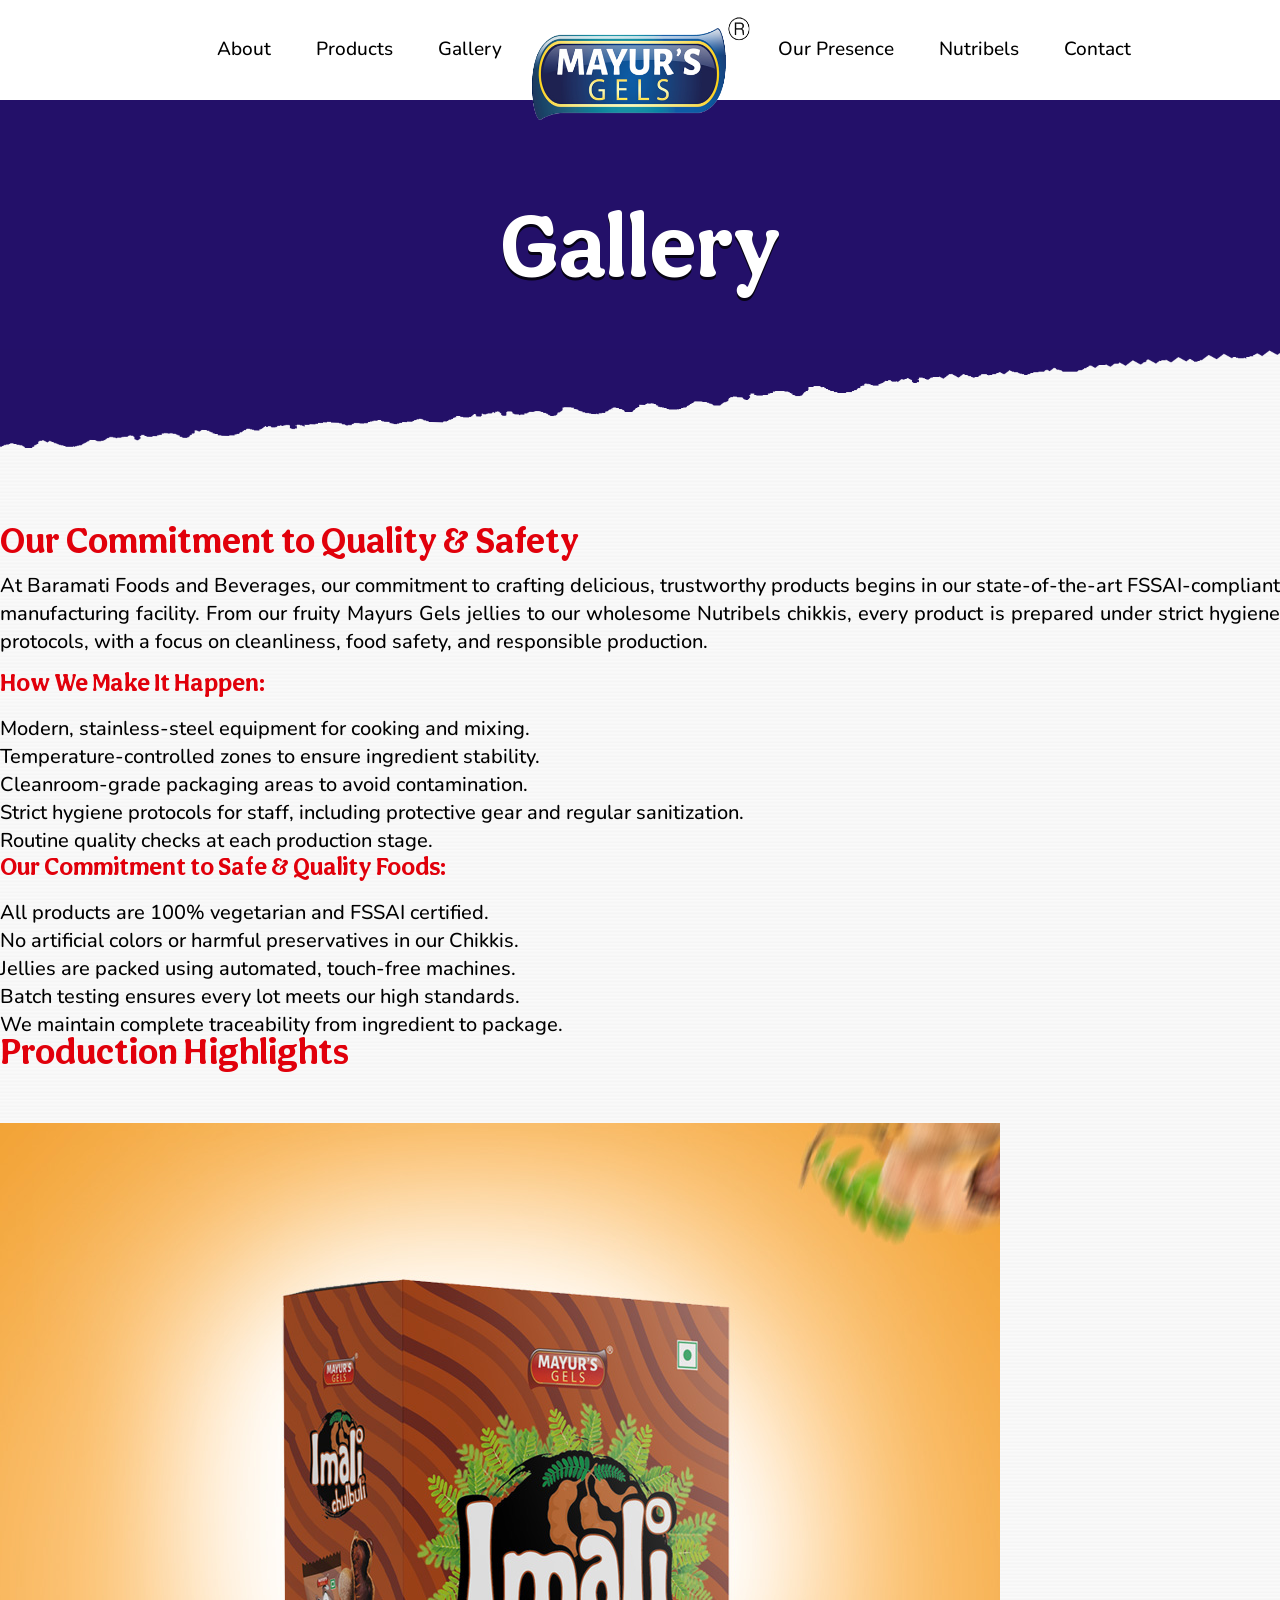
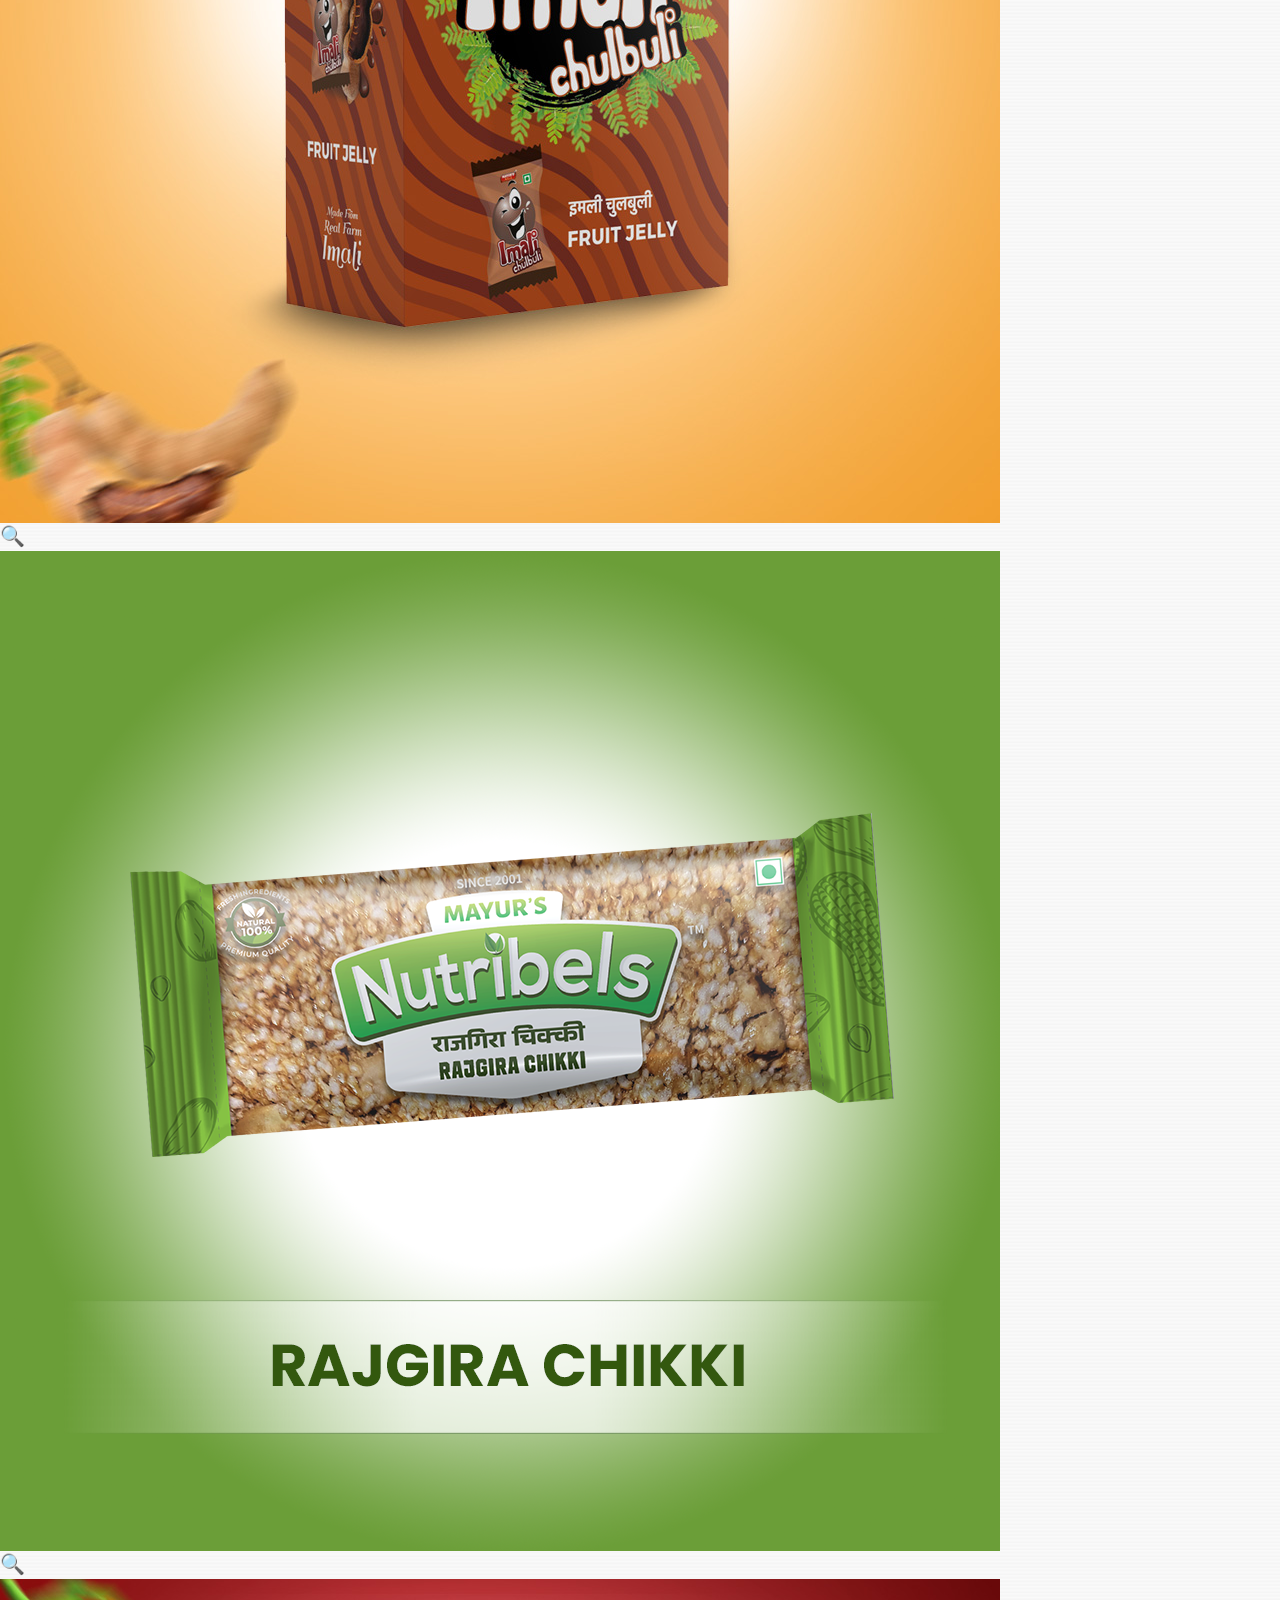
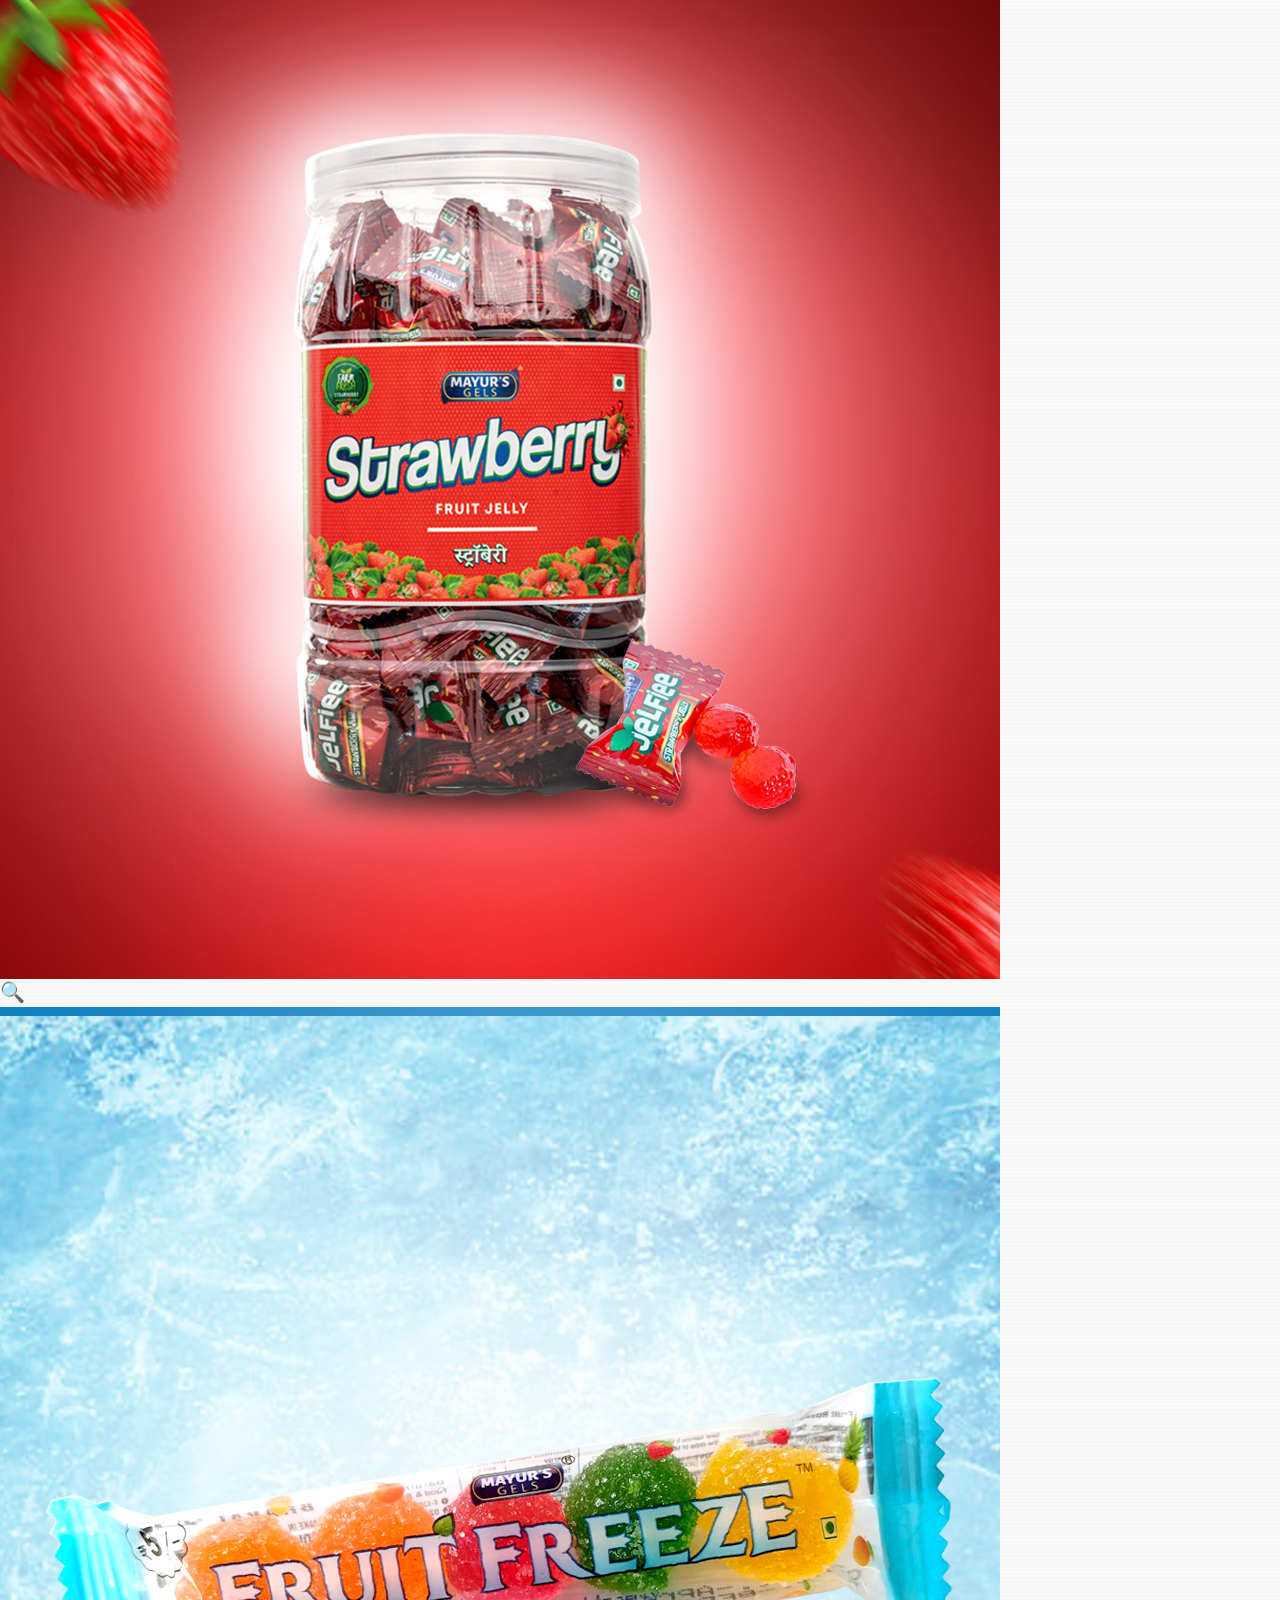
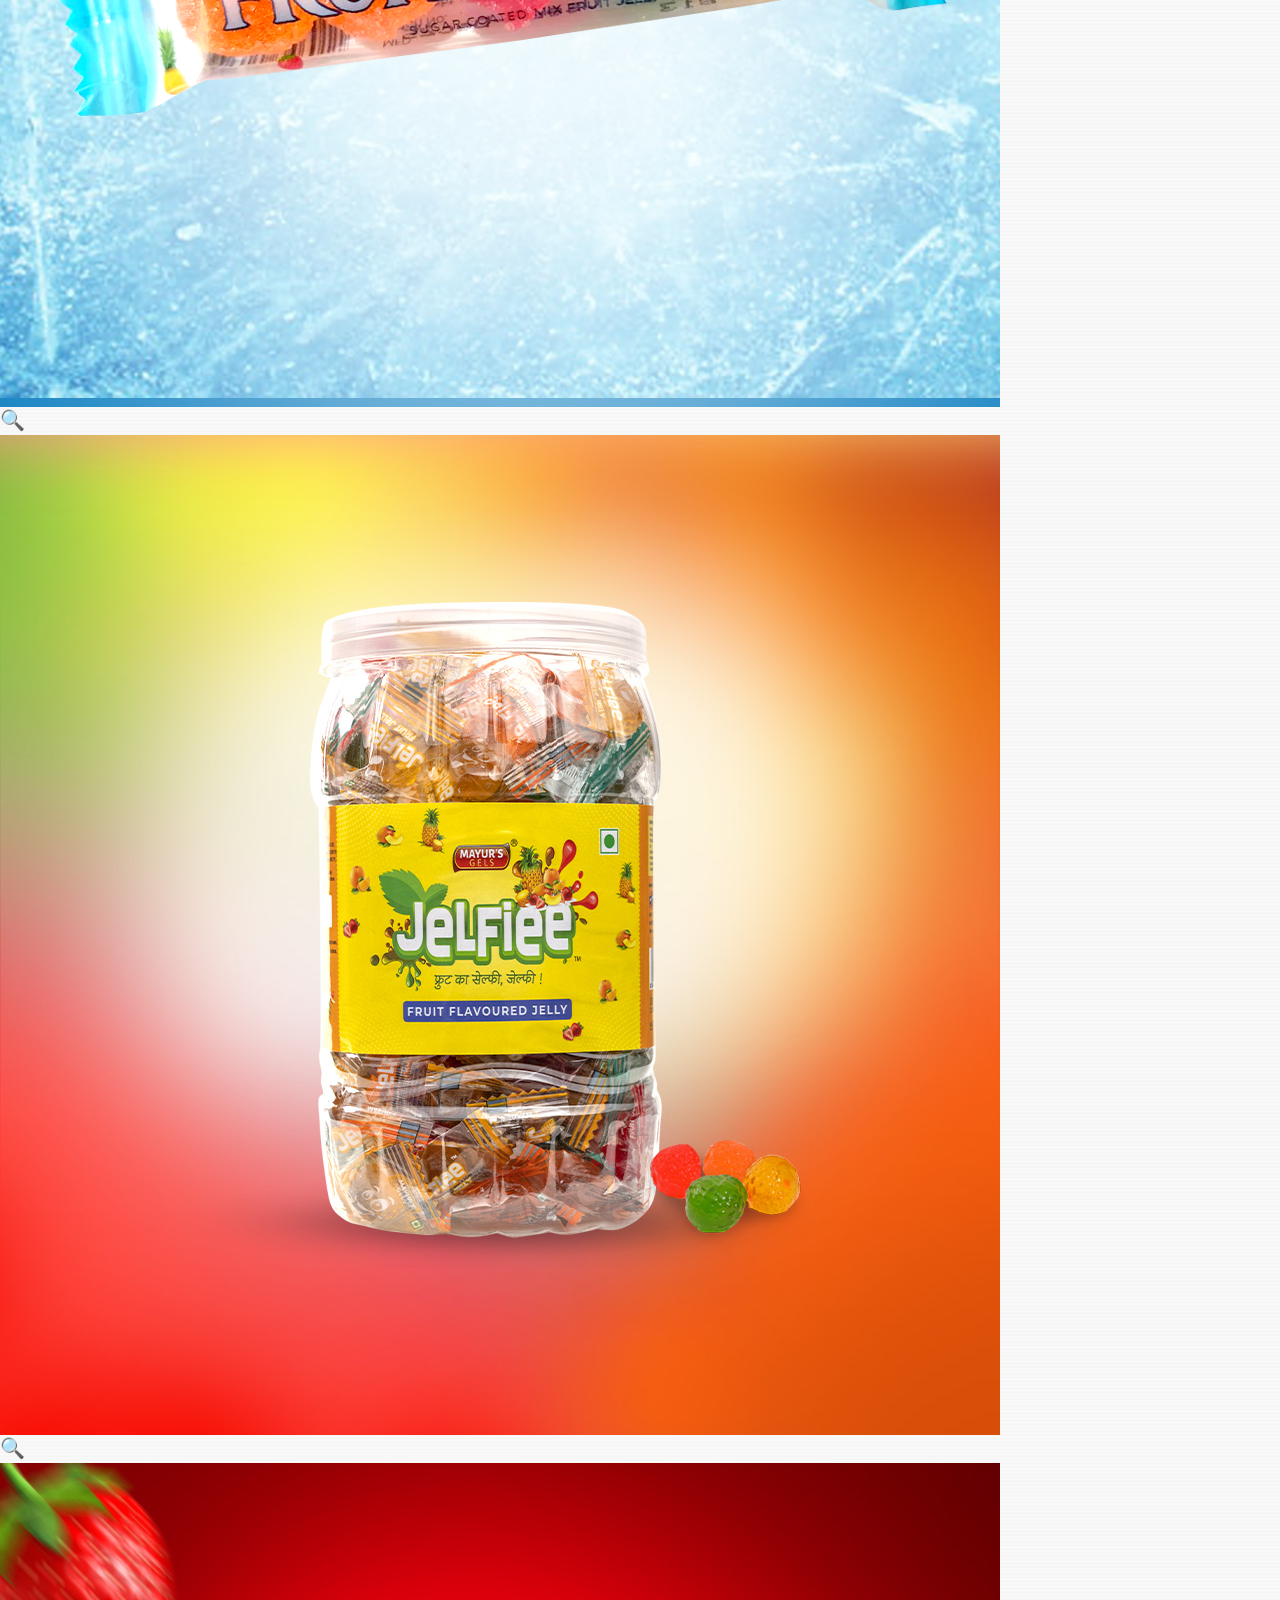
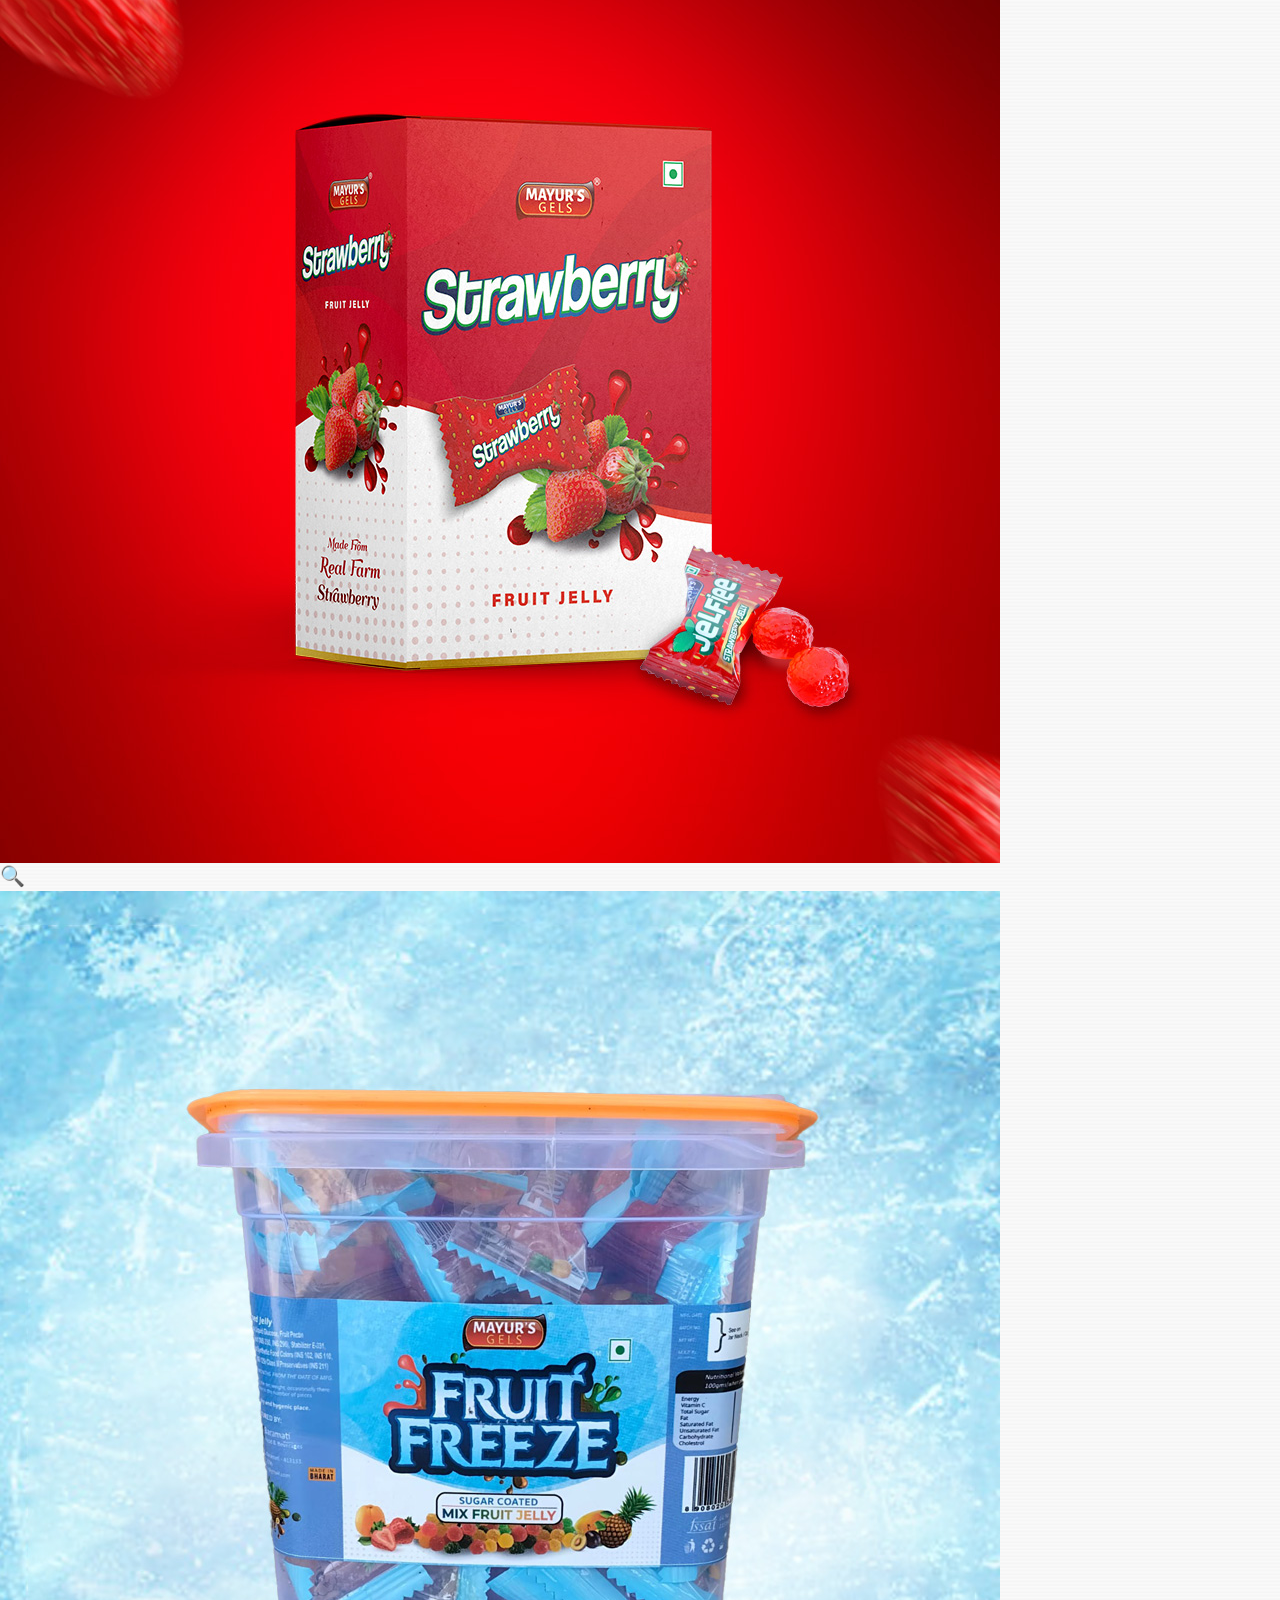
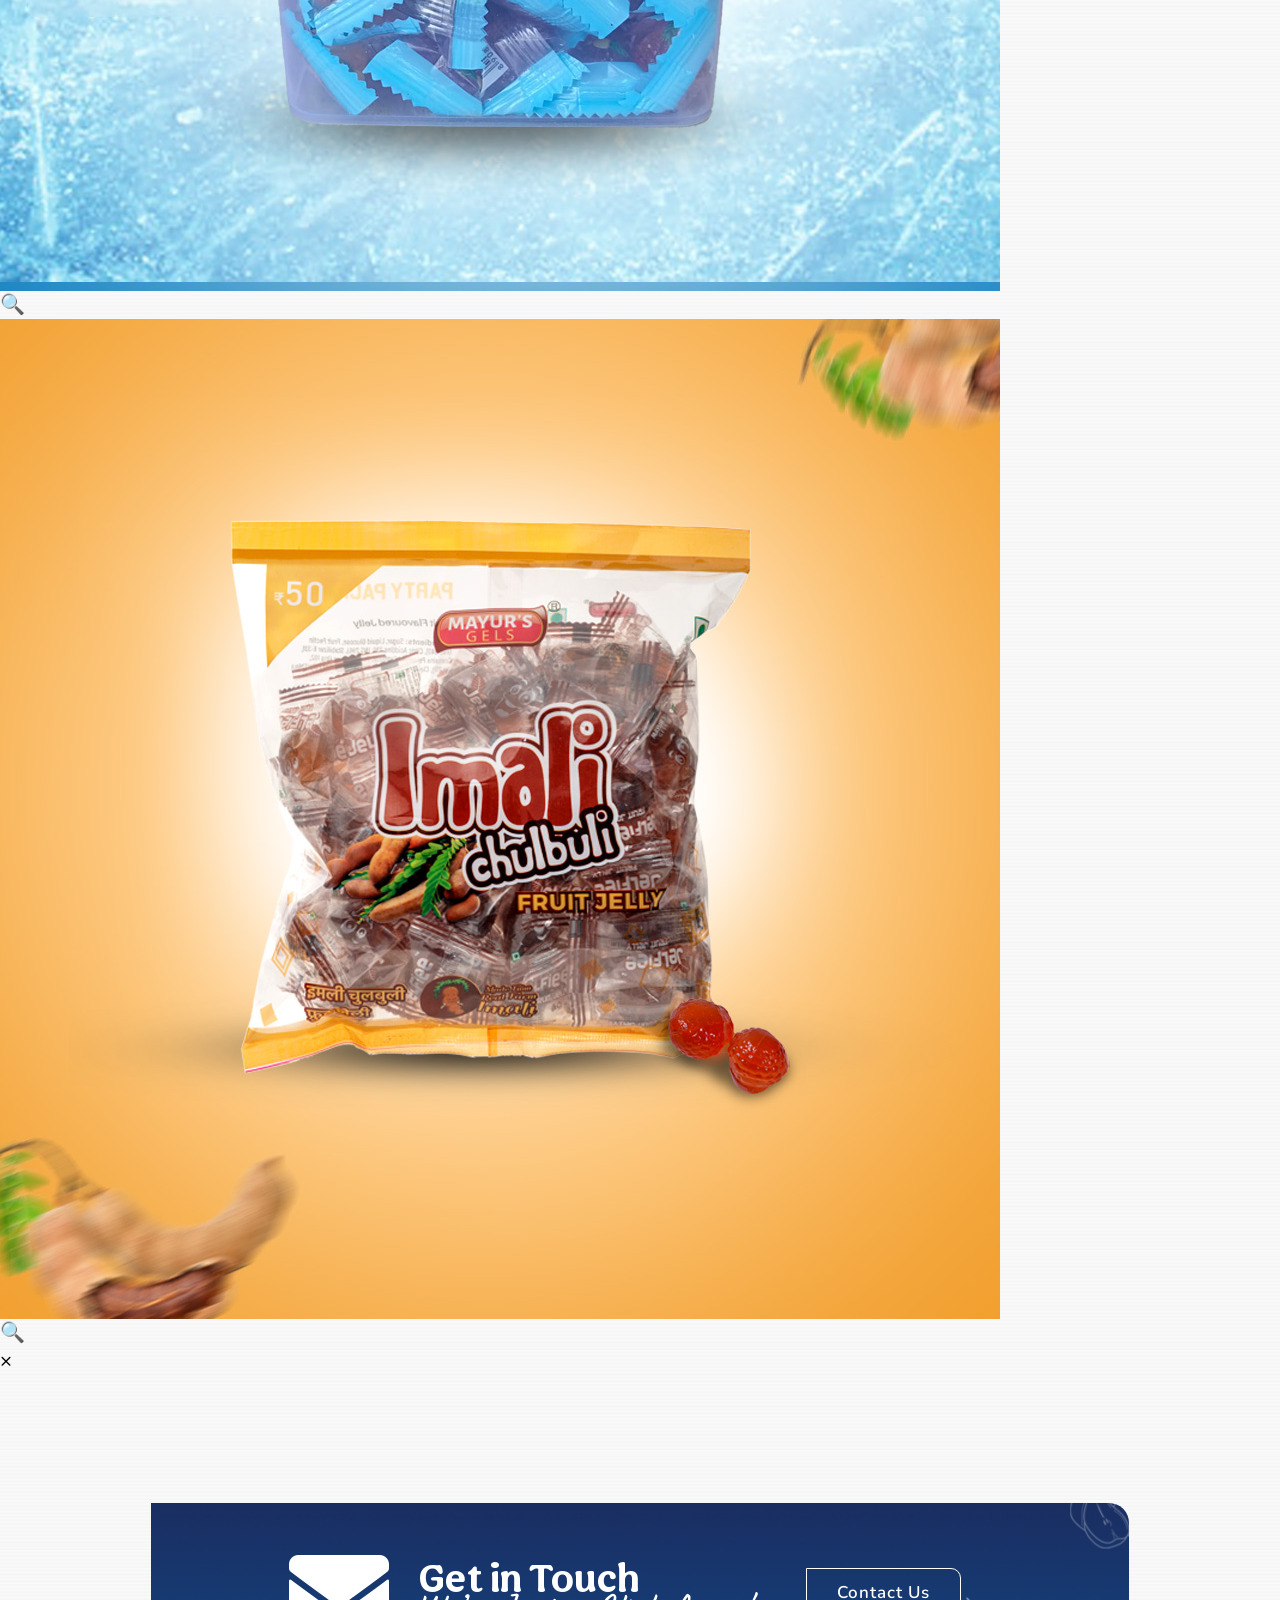
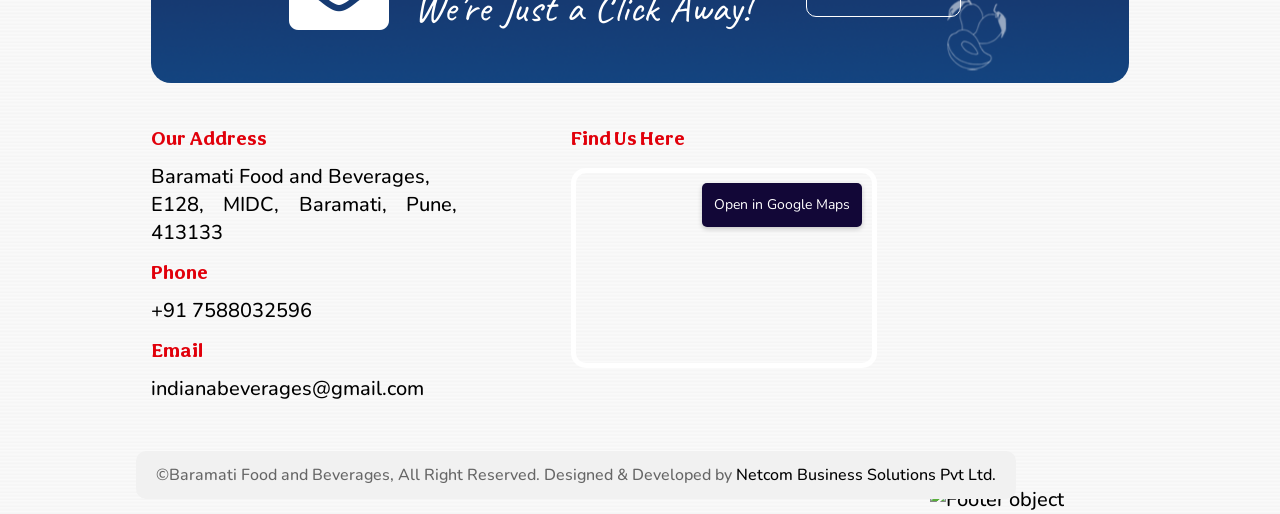
==== commit 6f448035: "Add files via upload" ====
--- a/Gallery/Gallery.html
+++ b/Gallery/Gallery.html
@@ -278,420 +278,212 @@
                 }
             </style>
 
-
+            <!-- -------------------------- gallary data -------------------------------------- -->
+
+            <section class="baramati-quality-safety-section">
+                <div class="baramati-quality-container">
+                    <div class="baramati-quality-content-wrapper baramati-quality-reset">
+                        <h1 class="baramati-quality-main-title">Our Commitment to Quality & Safety</h1>
+
+                        <p class="baramati-quality-intro-text">
+                            At Baramati Foods and Beverages, our commitment to crafting delicious, trustworthy products
+                            begins in our state-of-the-art FSSAI-compliant manufacturing facility. From our fruity
+                            Mayurs Gels jellies to our wholesome Nutribels chikkis, every product is prepared under
+                            strict hygiene protocols, with a focus on cleanliness, food safety, and responsible
+                            production.
+                        </p>
+
+                        <div class="baramati-quality-features-grid">
+                            <div class="baramati-quality-feature-card">
+                                <h2 class="baramati-quality-section-title">How We Make It Happen:</h2>
+                                <ul class="baramati-quality-feature-list">
+                                    <li class="baramati-quality-feature-item">
+                                        <span class="baramati-quality-feature-text">Modern, stainless-steel equipment
+                                            for cooking and mixing.</span>
+                                    </li>
+                                    <li class="baramati-quality-feature-item">
+                                        <span class="baramati-quality-feature-text">Temperature-controlled zones to
+                                            ensure ingredient stability.</span>
+                                    </li>
+                                    <li class="baramati-quality-feature-item">
+                                        <span class="baramati-quality-feature-text">Cleanroom-grade packaging areas to
+                                            avoid contamination.</span>
+                                    </li>
+                                    <li class="baramati-quality-feature-item">
+                                        <span class="baramati-quality-feature-text">Strict hygiene protocols for staff,
+                                            including protective gear and regular sanitization.</span>
+                                    </li>
+                                    <li class="baramati-quality-feature-item">
+                                        <span class="baramati-quality-feature-text">Routine quality checks at each
+                                            production stage.</span>
+                                    </li>
+                                </ul>
+                            </div>
+
+                            <div class="baramati-quality-feature-card">
+                                <h2 class="baramati-quality-section-title">Our Commitment to Safe & Quality Foods:</h2>
+                                <ul class="baramati-quality-feature-list">
+                                    <li class="baramati-quality-feature-item">
+                                        <span class="baramati-quality-feature-text">All products are 100% vegetarian and
+                                            FSSAI certified. <span>
+                                            </span>
+                                    </li>
+                                    <li class="baramati-quality-feature-item">
+                                        <span class="baramati-quality-feature-text">No artificial colors or harmful
+                                            preservatives in our Chikkis.</span>
+                                    </li>
+                                    <li class="baramati-quality-feature-item">
+                                        <span class="baramati-quality-feature-text">Jellies are packed using automated,
+                                            touch-free machines.</span>
+                                    </li>
+                                    <li class="baramati-quality-feature-item">
+                                        <span class="baramati-quality-feature-text">Batch testing ensures every lot
+                                            meets our high standards.</span>
+                                    </li>
+                                    <li class="baramati-quality-feature-item">
+                                        <span class="baramati-quality-feature-text">We maintain complete traceability
+                                            from ingredient to package.</span>
+                                    </li>
+                                </ul>
+                            </div>
+                        </div>
+                    </div>
+                </div>
+            </section>
+
+            <!-- -------------------------- gallary data end -------------------------------------- -->
 
             <!-- -------------------- Gallery Styling ------------------------ -->
-
-            <style>
-                /* Gallery Section */
-                .gallery-section {
-                    padding: 4rem 2rem;
-                    max-width: 1400px;
-                    margin: 0 auto;
-                }
-
-                .section-title {
-                    text-align: center;
-                    margin-bottom: 3rem;
-                }
-
-                .section-title h1 {
-                    font-size: clamp(2.5rem, 5vw, 4rem);
-                    font-weight: 800;
-                    color: white;
-                    margin-bottom: 1rem;
-                    text-shadow: 2px 2px 4px rgba(0, 0, 0, 0.3);
-                }
-
-                .section-title p {
-                    font-size: 1.2rem;
-                    color: rgba(255, 255, 255, 0.8);
-                    max-width: 600px;
-                    margin: 0 auto;
-                }
-
-                /* Gallery Grid */
-                .gallery-grid {
-                    display: grid;
-                    grid-template-columns: repeat(auto-fit, minmax(300px, 1fr));
-                    gap: 2rem;
-                    /* margin-top: 3rem; */
-                }
-
-                .gallery-item {
-                    position: relative;
-                    aspect-ratio: 4/3;
-                    border-radius: 20px;
-                    overflow: hidden;
-                    cursor: pointer;
-                    transition: all 0.4s cubic-bezier(0.175, 0.885, 0.32, 1.275);
-                    background: rgba(255, 255, 255, 0.1);
-                    backdrop-filter: blur(10px);
-                    border: 1px solid rgba(255, 255, 255, 0.2);
-                }
-
-                .gallery-item:hover {
-                    transform: translateY(-10px) scale(1.02);
-                    box-shadow: 0 20px 40px rgba(0, 0, 0, 0.3);
-                }
-
-                .gallery-item img {
-                    width: 100%;
-                    height: 100%;
-                    object-fit: cover;
-                    transition: transform 0.4s ease;
-                }
-
-                .gallery-item:hover img {
-                    transform: scale(1.1);
-                }
-
-                .gallery-overlay {
-                    position: absolute;
-                    top: 0;
-                    left: 0;
-                    right: 0;
-                    bottom: 0;
-                    background: linear-gradient(135deg, rgba(102, 126, 234, 0.8), rgba(118, 75, 162, 0.8));
-                    opacity: 0;
-                    transition: opacity 0.3s ease;
-                    display: flex;
-                    align-items: center;
-                    justify-content: center;
-                    color: white;
-                    font-size: 3rem;
-                }
-
-                .gallery-item:hover .gallery-overlay {
-                    opacity: 1;
-                }
-
-                /* Lightbox Styles */
-                .lightbox {
-                    display: none;
-                    position: fixed;
-                    top: 0;
-                    left: 0;
-                    width: 100%;
-                    height: 100%;
-                    background: rgba(0, 0, 0, 0.9);
-                    z-index: 1000;
-                    backdrop-filter: blur(10px);
-                }
-
-                .lightbox-content {
-                    position: absolute;
-                    top: 50%;
-                    left: 50%;
-                    transform: translate(-50%, -50%);
-                    max-width: 90%;
-                    max-height: 90%;
-                    border-radius: 15px;
-                    overflow: hidden;
-                    box-shadow: 0 20px 60px rgba(0, 0, 0, 0.5);
-                }
-
-                .lightbox img {
-                    width: 100%;
-                    height: 100%;
-                    object-fit: contain;
-                    display: block;
-                }
-
-                .lightbox-close {
-                    position: absolute;
-                    top: 20px;
-                    right: 30px;
-                    color: white;
-                    font-size: 3rem;
-                    font-weight: bold;
-                    cursor: pointer;
-                    z-index: 1001;
-                    transition: all 0.3s ease;
-                    width: 50px;
-                    height: 50px;
-                    display: flex;
-                    align-items: center;
-                    justify-content: center;
-                    border-radius: 50%;
-                    background: rgba(255, 255, 255, 0.1);
-                    backdrop-filter: blur(10px);
-                }
-
-                .lightbox-close:hover {
-                    background: rgba(255, 255, 255, 0.2);
-                    transform: scale(1.1);
-                }
-
-                /* Mobile Menu */
-                .mobile-menu-btn {
-                    display: none;
-                    background: none;
-                    border: none;
-                    color: white;
-                    font-size: 1.5rem;
-                    cursor: pointer;
-                }
-
-                /* Responsive Design */
-                @media (max-width: 768px) {
-                    .header-content {
-                        padding: 0 1rem;
-                    }
-
-                    .nav {
-                        display: none;
-                        position: absolute;
-                        top: 100%;
-                        left: 0;
-                        right: 0;
-                        background: rgba(255, 255, 255, 0.1);
-                        backdrop-filter: blur(20px);
-                        flex-direction: column;
-                        padding: 1rem;
-                        gap: 0;
-                    }
-
-                    .nav.active {
-                        display: flex;
-                    }
-
-                    .mobile-menu-btn {
-                        display: block;
-                    }
-
-                    .gallery-grid {
-                        grid-template-columns: repeat(auto-fit, minmax(250px, 1fr));
-                        gap: 1.5rem;
-                        padding: 0 1rem;
-                    }
-
-                    .gallery-section {
-                        padding: 2rem 1rem;
-                    }
-
-                    .section-title h1 {
-                        font-size: 2.5rem;
-                    }
-
-                    .lightbox-content {
-                        max-width: 95%;
-                        max-height: 85%;
-                    }
-
-                    .lightbox-close {
-                        top: 10px;
-                        right: 15px;
-                        font-size: 2rem;
-                        width: 40px;
-                        height: 40px;
-                    }
-                }
-
-                @media (max-width: 480px) {
-                    .gallery-grid {
-                        grid-template-columns: 1fr 1fr;
-                        gap: 1rem;
-                    }
-
-                    .footer-content {
-                        grid-template-columns: 1fr;
-                        text-align: center;
-                    }
-                }
-
-                /* Animation */
-                @keyframes fadeInUp {
-                    from {
-                        opacity: 0;
-                        transform: translateY(30px);
-                    }
-
-                    to {
-                        opacity: 1;
-                        transform: translateY(0);
-                    }
-                }
-
-                .gallery-item {
-                    animation: fadeInUp 0.6s ease forwards;
-                }
-
-                .gallery-item:nth-child(1) {
-                    animation-delay: 0.1s;
-                }
-
-                .gallery-item:nth-child(2) {
-                    animation-delay: 0.2s;
-                }
-
-                .gallery-item:nth-child(3) {
-                    animation-delay: 0.3s;
-                }
-
-                .gallery-item:nth-child(4) {
-                    animation-delay: 0.4s;
-                }
-
-                .gallery-item:nth-child(5) {
-                    animation-delay: 0.5s;
-                }
-
-                .gallery-item:nth-child(6) {
-                    animation-delay: 0.6s;
-                }
-
-                .gallery-item:nth-child(7) {
-                    animation-delay: 0.7s;
-                }
-
-                .gallery-item:nth-child(8) {
-                    animation-delay: 0.8s;
-                }
-            </style>
-
-
-
 
             <!-- Gallery Section -->
             <section class="gallery-section" id="gallery">
+
+                <h1 class="baramati-quality-main-title" style="margin-bottom: 60px !important;">Production Highlights</h1>
 
                 <div class="gallery-grid">
                     <div class="gallery-item"
                         onclick="openLightbox('../OurImages/Imali Chulbuli/Imali mockup box (1).jpg')">
-                        <img src="../OurImages/Imali Chulbuli/Imali mockup box (1).jpg"
-                            alt="Mountain Landscape">
+                        <img src="../OurImages/Imali Chulbuli/Imali mockup box (1).jpg" alt="Mountain Landscape">
                         <div class="gallery-overlay">🔍</div>
                     </div>
 
-                    <div class="gallery-item"
-                        onclick="openLightbox('../OurImages/ProductPNG/Rajgira Chikki.png')">
-                        <img src="../OurImages/ProductPNG/Rajgira Chikki.png"
-                            alt="Forest Path">
+                    <div class="gallery-item" onclick="openLightbox('../OurImages/ProductPNG/Rajgira Chikki.png')">
+                        <img src="../OurImages/ProductPNG/Rajgira Chikki.png" alt="Forest Path">
                         <div class="gallery-overlay">🔍</div>
                     </div>
 
-                    <div class="gallery-item"
-                        onclick="openLightbox('../OurImages/Strawberry/Strawberry Jar.jpg')">
-                        <img src="../OurImages/Strawberry/Strawberry Jar.jpg"
-                            alt="Lake Reflection">
+                    <div class="gallery-item" onclick="openLightbox('../OurImages/Strawberry/Strawberry Jar.jpg')">
+                        <img src="../OurImages/Strawberry/Strawberry Jar.jpg" alt="Lake Reflection">
                         <div class="gallery-overlay">🔍</div>
                     </div>
 
                     <div class="gallery-item"
                         onclick="openLightbox('../OurImages/Fruit Freeze/Fruit freeze mockup.png')">
-                        <img src="../OurImages/Fruit Freeze/Fruit freeze mockup.png"
-                            alt="Mountain Peak">
+                        <img src="../OurImages/Fruit Freeze/Fruit freeze mockup.png" alt="Mountain Peak">
                         <div class="gallery-overlay">🔍</div>
                     </div>
 
-                    <div class="gallery-item"
-                        onclick="openLightbox('../OurImages/Jelfiee/Jelfiee jar.jpg')">
-                        <img src="../OurImages/Jelfiee/Jelfiee jar.jpg"
-                            alt="Mountain Landscape">
+                    <div class="gallery-item" onclick="openLightbox('../OurImages/Jelfiee/Jelfiee jar.jpg')">
+                        <img src="../OurImages/Jelfiee/Jelfiee jar.jpg" alt="Mountain Landscape">
                         <div class="gallery-overlay">🔍</div>
                     </div>
 
-                    <div class="gallery-item"
-                        onclick="openLightbox('../OurImages/Strawberry/Strawberry Box.jpg')">
-                        <img src="../OurImages/Strawberry/Strawberry Box.jpg"
-                            alt="Forest Path">
+                    <div class="gallery-item" onclick="openLightbox('../OurImages/Strawberry/Strawberry Box.jpg')">
+                        <img src="../OurImages/Strawberry/Strawberry Box.jpg" alt="Forest Path">
                         <div class="gallery-overlay">🔍</div>
                     </div>
 
                     <div class="gallery-item"
                         onclick="openLightbox('../OurImages/Fruit Freeze/Fruit freeze jar 1.jpg')">
-                        <img src="../OurImages/Fruit Freeze/Fruit freeze jar 1.jpg"
-                            alt="Lake Reflection">
+                        <img src="../OurImages/Fruit Freeze/Fruit freeze jar 1.jpg" alt="Lake Reflection">
                         <div class="gallery-overlay">🔍</div>
                     </div>
 
                     <div class="gallery-item"
                         onclick="openLightbox('../OurImages/Imali Chulbuli/Imali mockup pouch (1).jpg')">
-                        <img src="../OurImages/Imali Chulbuli/Imali mockup pouch (1).jpg"
-                            alt="Mountain Peak">
+                        <img src="../OurImages/Imali Chulbuli/Imali mockup pouch (1).jpg" alt="Mountain Peak">
                         <div class="gallery-overlay">🔍</div>
                     </div>
                 </div>
             </section>
 
- <!-- Lightbox -->
- <div class="lightbox" id="lightbox" onclick="closeLightbox()">
-    <span class="lightbox-close" onclick="closeLightbox()">&times;</span>
-    <div class="lightbox-content">
-        <img id="lightbox-img" src="" alt="">
-    </div>
-</div>
-
-<script>
-    // Mobile menu toggle
-    function toggleMenu() {
-        const nav = document.querySelector('.nav');
-        nav.classList.toggle('active');
-    }
-
-    // Lightbox functionality
-    function openLightbox(imageSrc) {
-        const lightbox = document.getElementById('lightbox');
-        const lightboxImg = document.getElementById('lightbox-img');
-        
-        lightboxImg.src = imageSrc;
-        lightbox.style.display = 'block';
-        document.body.style.overflow = 'hidden';
-        
-        // Animation
-        lightbox.style.opacity = '0';
-        setTimeout(() => {
-            lightbox.style.transition = 'opacity 0.3s ease';
-            lightbox.style.opacity = '1';
-        }, 10);
-    }
-
-    function closeLightbox() {
-        const lightbox = document.getElementById('lightbox');
-        lightbox.style.opacity = '0';
-        
-        setTimeout(() => {
-            lightbox.style.display = 'none';
-            document.body.style.overflow = 'auto';
-        }, 300);
-    }
-
-    // Close lightbox with Escape key
-    document.addEventListener('keydown', function(e) {
-        if (e.key === 'Escape') {
-            closeLightbox();
-        }
-    });
-
-    // Prevent lightbox from closing when clicking on image
-    document.querySelector('.lightbox-content').addEventListener('click', function(e) {
-        e.stopPropagation();
-    });
-
-    // Smooth scrolling for navigation links
-    document.querySelectorAll('a[href^="#"]').forEach(anchor => {
-        anchor.addEventListener('click', function (e) {
-            e.preventDefault();
-            const target = document.querySelector(this.getAttribute('href'));
-            if (target) {
-                target.scrollIntoView({
-                    behavior: 'smooth',
-                    block: 'start'
+            <!-- Lightbox -->
+            <div class="lightbox" id="lightbox" onclick="closeLightbox()">
+                <span class="lightbox-close" onclick="closeLightbox()">&times;</span>
+                <div class="lightbox-content">
+                    <img id="lightbox-img" src="" alt="">
+                </div>
+            </div>
+
+            <script>
+                // Mobile menu toggle
+                function toggleMenu() {
+                    const nav = document.querySelector('.nav');
+                    nav.classList.toggle('active');
+                }
+
+                // Lightbox functionality
+                function openLightbox(imageSrc) {
+                    const lightbox = document.getElementById('lightbox');
+                    const lightboxImg = document.getElementById('lightbox-img');
+
+                    lightboxImg.src = imageSrc;
+                    lightbox.style.display = 'block';
+                    document.body.style.overflow = 'hidden';
+
+                    // Animation
+                    lightbox.style.opacity = '0';
+                    setTimeout(() => {
+                        lightbox.style.transition = 'opacity 0.3s ease';
+                        lightbox.style.opacity = '1';
+                    }, 10);
+                }
+
+                function closeLightbox() {
+                    const lightbox = document.getElementById('lightbox');
+                    lightbox.style.opacity = '0';
+
+                    setTimeout(() => {
+                        lightbox.style.display = 'none';
+                        document.body.style.overflow = 'auto';
+                    }, 300);
+                }
+
+                // Close lightbox with Escape key
+                document.addEventListener('keydown', function (e) {
+                    if (e.key === 'Escape') {
+                        closeLightbox();
+                    }
                 });
-            }
-        });
-    });
-
-    // Add loading animation
-    window.addEventListener('load', function() {
-        document.body.style.opacity = '0';
-        document.body.style.transition = 'opacity 0.5s ease';
-        setTimeout(() => {
-            document.body.style.opacity = '1';
-        }, 100);
-    });
-</script>
+
+                // Prevent lightbox from closing when clicking on image
+                document.querySelector('.lightbox-content').addEventListener('click', function (e) {
+                    e.stopPropagation();
+                });
+
+                // Smooth scrolling for navigation links
+                document.querySelectorAll('a[href^="#"]').forEach(anchor => {
+                    anchor.addEventListener('click', function (e) {
+                        e.preventDefault();
+                        const target = document.querySelector(this.getAttribute('href'));
+                        if (target) {
+                            target.scrollIntoView({
+                                behavior: 'smooth',
+                                block: 'start'
+                            });
+                        }
+                    });
+                });
+
+                // Add loading animation
+                window.addEventListener('load', function () {
+                    document.body.style.opacity = '0';
+                    document.body.style.transition = 'opacity 0.5s ease';
+                    setTimeout(() => {
+                        document.body.style.opacity = '1';
+                    }, 100);
+                });
+            </script>
 
             <!-- -------------------- Gallery Styling ------------------------ -->
 
